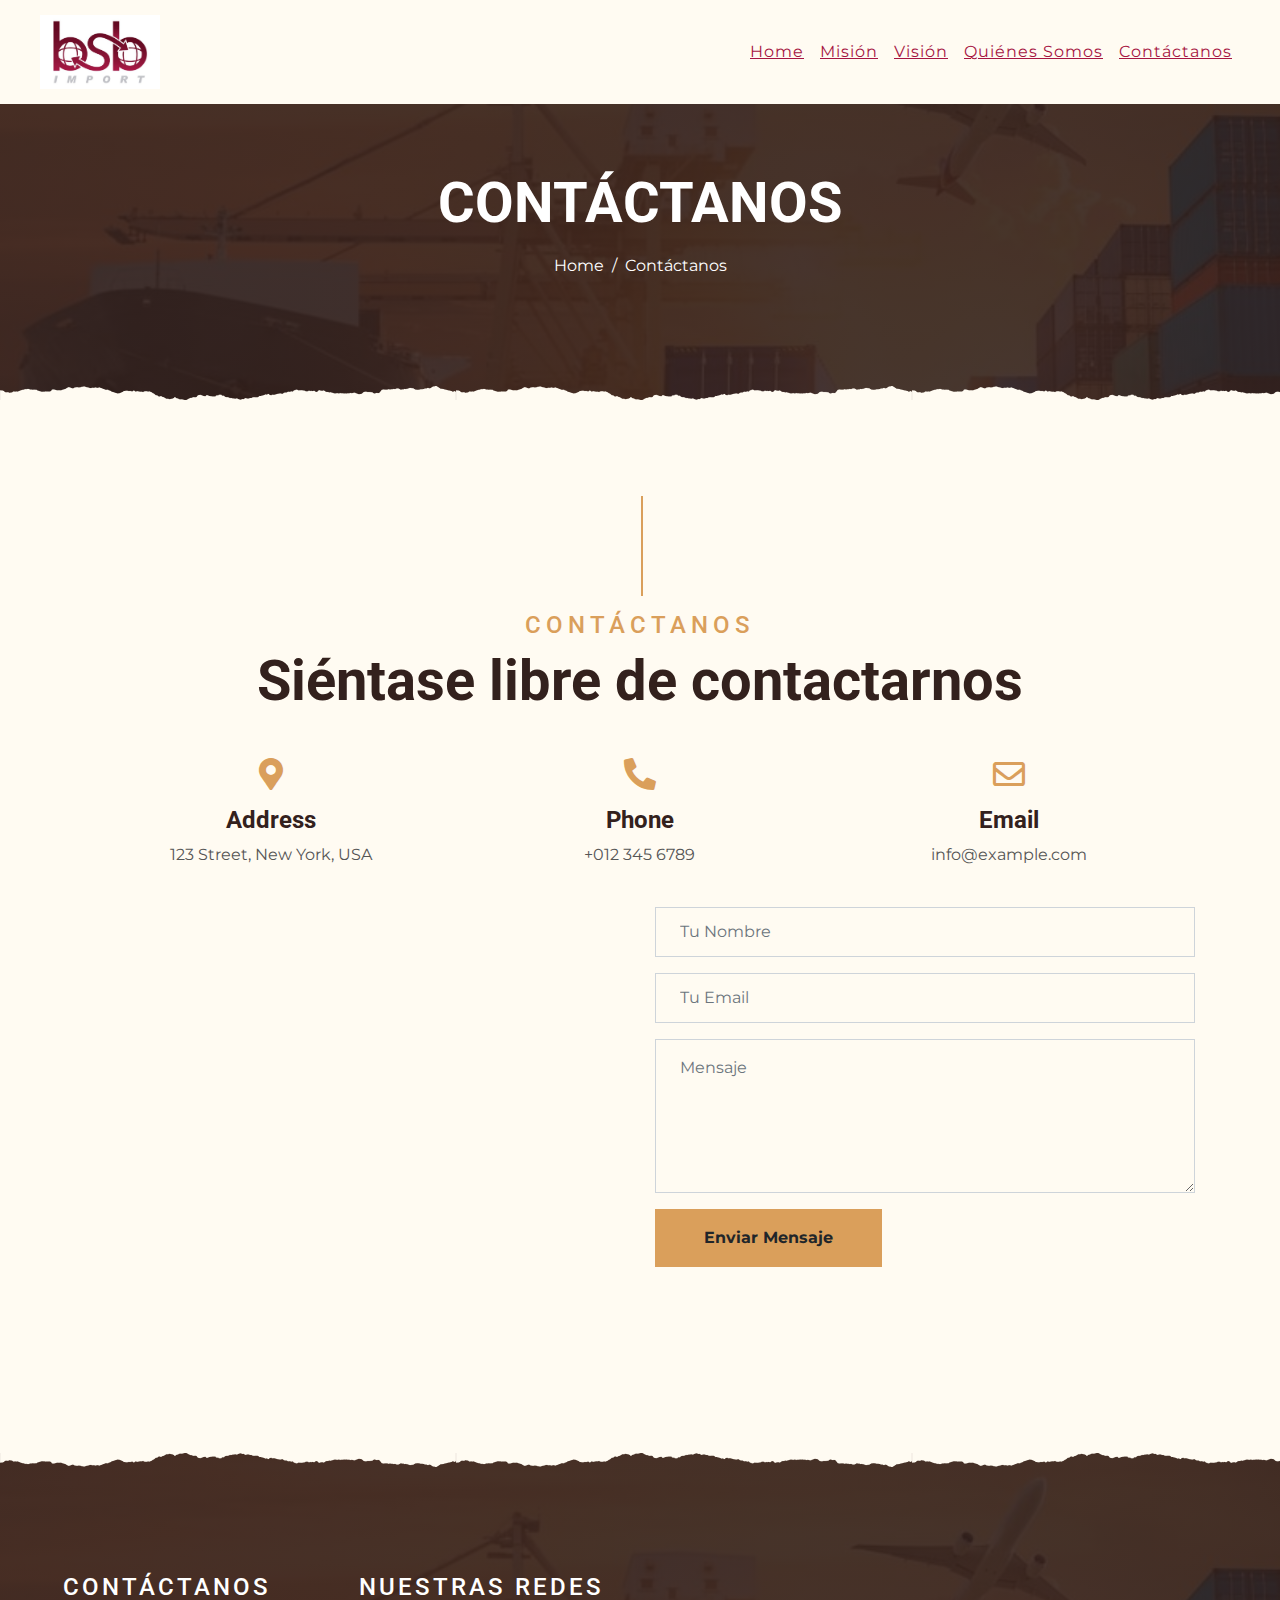
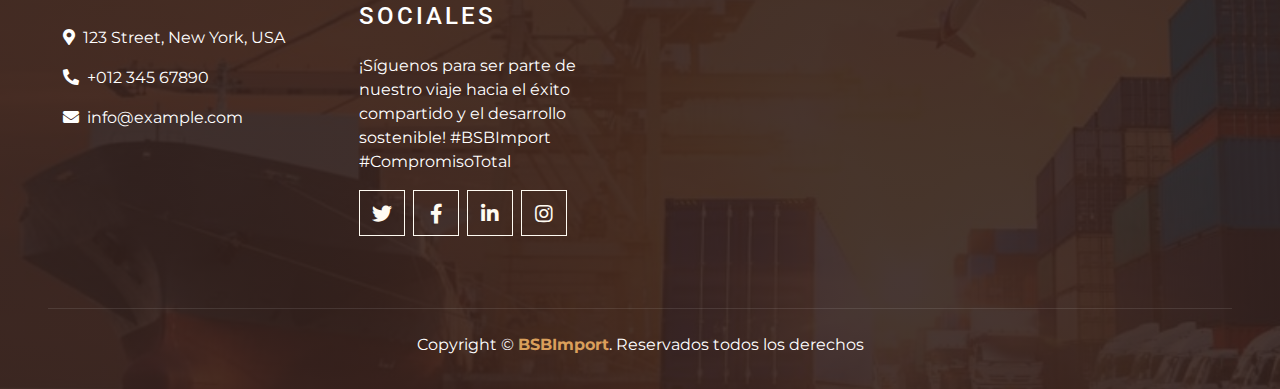
==== bsb/Contáctanos.html @ 0c36934b "Descripción de los cambios realizados" ====
<!DOCTYPE html>
<html lang="en">

<head>
    <meta charset="utf-8">
    <title>bsb import</title>
    <meta content="width=device-width, initial-scale=1.0" name="viewport">
    <meta content="Free Website Template" name="keywords">
    <meta content="Free Website Template" name="description">

    <!-- Favicon -->
    <link href="img/logo.jpg" rel="icon">

    <!-- Google Font -->
    <link rel="preconnect" href="https://fonts.gstatic.com">
    <link href="https://fonts.googleapis.com/css2?family=Montserrat:wght@200;400&family=Roboto:wght@400;500;700&display=swap" rel="stylesheet"> 

    <!-- Font Awesome -->
    <link href="https://cdnjs.cloudflare.com/ajax/libs/font-awesome/5.10.0/css/all.min.css" rel="stylesheet">

    <!-- Libraries Stylesheet -->
    <link href="lib/owlcarousel/assets/owl.carousel.min.css" rel="stylesheet">
    <link href="lib/tempusdominus/css/tempusdominus-bootstrap-4.min.css" rel="stylesheet" />
    <link rel="stylesheet" href="css/style.css">

    <!-- Customized Bootstrap Stylesheet -->
    <link href="css/style.min.css" rel="stylesheet">
</head>

<body>
    <!-- Navbar Start -->
    <div class="container-fluid p-0 nav-bar">
        <nav class="navbar navbar-expand-lg navbar-light" style="background-color: #FFFBF2;">
            <a href="index.html" class="navbar-brand px-lg-4 m-0" style="color: #a61542; letter-spacing: 1px;">
                <img src="img/logo.jpg" alt="KOPPEE Logo" class="img-fluid" style="max-width: 120px; height: auto;">
            </a>
            <button type="button" class="navbar-toggler" data-toggle="collapse" data-target="#navbarCollapse">
                <span class="navbar-toggler-icon"></span>
            </button>
            <div class="collapse navbar-collapse justify-content-between" id="navbarCollapse">
                <div class="navbar-nav ml-auto p-4">
                    <a href="index.html" class="nav-item nav-link active" style="color: #a61542; letter-spacing: 1px; text-decoration: underline;">Home</a>
                    <a href="Misión.html" class="nav-item nav-link" style="color: #a61542; letter-spacing: 1px; text-decoration: underline;">Misión</a>
                    <a href="Visión.html" class="nav-item nav-link" style="color: #a61542; letter-spacing: 1px; text-decoration: underline;">Visión</a>
                    <a href="somos.html" class="nav-item nav-link" style="color: #a61542; letter-spacing: 1px; text-decoration: underline;">Quiénes Somos</a>
                    <a href="Contáctanos.html" class="nav-item nav-link" style="color: #a61542; letter-spacing: 1px; text-decoration: underline;">Contáctanos</a>
                </div>
            </div>
        </nav>
    </div>
    
    
    <!-- Navbar End -->


    <!-- Page Header Start -->
    <div class="container-fluid page-header mb-5 position-relative overlay-bottom">
        <div class="d-flex flex-column align-items-center justify-content-center pt-0 pt-lg-5" style="min-height: 400px">
            <h1 class="display-4 mb-3 mt-0 mt-lg-5 text-white text-uppercase">Contáctanos</h1>
            <div class="d-inline-flex mb-lg-5">
                <p class="m-0 text-white"><a class="text-white" href="index.html">Home</a></p>
                <p class="m-0 text-white px-2">/</p>
                <p class="m-0 text-white">Contáctanos</p>
            </div>
        </div>
    </div>
    <!-- Page Header End -->


    <!-- Contact Start -->
    <div class="container-fluid pt-5">
        <div class="container">
            <div class="section-title">
                <h4 class="text-primary text-uppercase" style="letter-spacing: 5px;">Contáctanos</h4>
                <h1 class="display-4">Siéntase libre de contactarnos</h1>
            </div>
            <div class="row px-3 pb-2">
                <div class="col-sm-4 text-center mb-3">
                    <i class="fa fa-2x fa-map-marker-alt mb-3 text-primary"></i>
                    <h4 class="font-weight-bold">Address</h4>
                    <p>123 Street, New York, USA</p>
                </div>
                <div class="col-sm-4 text-center mb-3">
                    <i class="fa fa-2x fa-phone-alt mb-3 text-primary"></i>
                    <h4 class="font-weight-bold">Phone</h4>
                    <p>+012 345 6789</p>
                </div>
                <div class="col-sm-4 text-center mb-3">
                    <i class="far fa-2x fa-envelope mb-3 text-primary"></i>
                    <h4 class="font-weight-bold">Email</h4>
                    <p>info@example.com</p>
                </div>
            </div>
            <div class="row">
                <div class="col-md-6 pb-5">
                    <iframe style="width: 100%; height: 443px;"
                        src="https://www.google.com/maps/embed?pb=!1m18!1m12!1m3!1d2466341.232487038!2d-74.76609871294468!3d-9.190000000000012!2m3!1f0!2f0!3f0!3m2!1i1024!2i768!4f13.1!3m3!1m2!1s0x9105cf3b7842a0c1%3A0xbec3c71d9154f874!2sPeru!5e0!3m2!1sen!2sus!4v1603794290143!5m2!1sen!2sus"
                        frameborder="0" style="border:0;" allowfullscreen="" aria-hidden="false" tabindex="0"></iframe>
                </div>
                <div class="col-md-6 pb-5">
                    <div class="contact-form">
                        <div id="success"></div>
                        <form name="sentMessage" id="contactForm" novalidate="novalidate">
                            <div class="control-group">
                                <input type="text" class="form-control bg-transparent p-4" id="name" placeholder="Tu Nombre"
                                    required="required" data-validation-required-message="Please enter your name" />
                                <p class="help-block text-danger"></p>
                            </div>
                            <div class="control-group">
                                <input type="email" class="form-control bg-transparent p-4" id="email" placeholder="Tu Email"
                                    required="required" data-validation-required-message="Please enter your email" />
                                <p class="help-block text-danger"></p>
                            </div>
                            <div class="control-group">
                                <textarea class="form-control bg-transparent py-3 px-4" rows="5" id="message" placeholder="Mensaje"
                                    required="required"
                                    data-validation-required-message="Please enter your message"></textarea>
                                <p class="help-block text-danger"></p>
                            </div>
                            <div>
                                <button class="btn btn-primary font-weight-bold py-3 px-5" type="submit" id="sendMessageButton">Enviar Mensaje</button>
                            </div>
                        </form>
                    </div>
                </div>
            </div>
        </div>
    </div>
    <!-- Contact End -->


    <!-- Footer Start -->
    <div class="container-fluid footer text-white mt-5 pt-5 px-0 position-relative overlay-top">
        <div class="row mx-0 pt-5 px-sm-3 px-lg-5 mt-4">
            <div class="col-lg-3 col-md-6 mb-5">
                <h4 class="text-white text-uppercase mb-4" style="letter-spacing: 3px;">Contáctanos</h4>
                <p><i class="fa fa-map-marker-alt mr-2"></i>123 Street, New York, USA</p>
                <p><i class="fa fa-phone-alt mr-2"></i>+012 345 67890</p>
                <p class="m-0"><i class="fa fa-envelope mr-2"></i>info@example.com</p>
            </div>
            <div class="col-lg-3 col-md-6 mb-5">
                <h4 class="text-white text-uppercase mb-4" style="letter-spacing: 3px;">Nuestras Redes Sociales</h4>
                <p>¡Síguenos para ser parte de nuestro viaje hacia el éxito compartido y el desarrollo sostenible! #BSBImport #CompromisoTotal</p>
                <div class="d-flex justify-content-start">
                    <a class="btn btn-lg btn-outline-light btn-lg-square mr-2" href="#"><i class="fab fa-twitter"></i></a>
                    <a class="btn btn-lg btn-outline-light btn-lg-square mr-2" href="#"><i class="fab fa-facebook-f"></i></a>
                    <a class="btn btn-lg btn-outline-light btn-lg-square mr-2" href="#"><i class="fab fa-linkedin-in"></i></a>
                    <a class="btn btn-lg btn-outline-light btn-lg-square" href="#"><i class="fab fa-instagram"></i></a>
                </div>
            </div>
        <div class="container-fluid text-center text-white border-top mt-4 py-4 px-sm-3 px-md-5" style="border-color: rgba(256, 256, 256, .1) !important;">
            <p class="mb-2 text-white">Copyright &copy; <a class="font-weight-bold" href="#">BSBImport</a>. Reservados todos los derechos</a></p>
        </div>
    </div>
    <!-- Footer End -->


    <!-- Back to Top -->
    <a href="#" class="btn btn-lg btn-primary btn-lg-square back-to-top"><i class="fa fa-angle-double-up"></i></a>


    <!-- JavaScript Libraries -->
    <script src="https://code.jquery.com/jquery-3.4.1.min.js"></script>
    <script src="https://stackpath.bootstrapcdn.com/bootstrap/4.4.1/js/bootstrap.bundle.min.js"></script>
    <script src="lib/easing/easing.min.js"></script>
    <script src="lib/waypoints/waypoints.min.js"></script>
    <script src="lib/owlcarousel/owl.carousel.min.js"></script>
    <script src="lib/tempusdominus/js/moment.min.js"></script>
    <script src="lib/tempusdominus/js/moment-timezone.min.js"></script>
    <script src="lib/tempusdominus/js/tempusdominus-bootstrap-4.min.js"></script>

    <!-- Contact Javascript File -->
    <script src="mail/jqBootstrapValidation.min.js"></script>
    <script src="mail/contact.js"></script>

    <!-- Template Javascript -->
    <script src="js/main.js"></script>
</body>

</html>
---- bsb/css/style.css ----
/******* Bootstrap Theming ********/
/*!
 * Bootstrap v4.5.3 (https://getbootstrap.com/)
 * Copyright 2011-2020 The Bootstrap Authors
 * Copyright 2011-2020 Twitter, Inc.
 * Licensed under MIT (https://github.com/twbs/bootstrap/blob/main/LICENSE)
 */
:root {
  --blue: #007bff;
  --indigo: #6610f2;
  --purple: #6f42c1;
  --pink: #e83e8c;
  --red: #dc3545;
  --orange: #fd7e14;
  --yellow: #ffc107;
  --green: #28a745;
  --teal: #20c997;
  --cyan: #17a2b8;
  --white: #fff;
  --gray: #6c757d;
  --gray-dark: #343a40;
  --primary: #DA9F5B;
  --secondary: #33211D;
  --success: #28a745;
  --info: #17a2b8;
  --warning: #ffc107;
  --danger: #dc3545;
  --light: #FFFBF2;
  --dark: #111111;
  --breakpoint-xs: 0;
  --breakpoint-sm: 576px;
  --breakpoint-md: 768px;
  --breakpoint-lg: 992px;
  --breakpoint-xl: 1200px;
  --font-family-sans-serif: "Montserrat", sans-serif;
  --font-family-monospace: SFMono-Regular, Menlo, Monaco, Consolas, "Liberation Mono", "Courier New", monospace;
}

*,
*::before,
*::after {
  box-sizing: border-box;
}

html {
  font-family: sans-serif;
  line-height: 1.15;
  -webkit-text-size-adjust: 100%;
  -webkit-tap-highlight-color: rgba(0, 0, 0, 0);
}

article, aside, figcaption, figure, footer, header, hgroup, main, nav, section {
  display: block;
}

body {
  margin: 0;
  font-family: "Montserrat", sans-serif;
  font-size: 1rem;
  font-weight: 400;
  line-height: 1.5;
  color: #555555;
  text-align: left;
  background-color: #FFFBF2;
}

[tabindex="-1"]:focus:not(:focus-visible) {
  outline: 0 !important;
}

hr {
  box-sizing: content-box;
  height: 0;
  overflow: visible;
}

h1, h2, h3, h4, h5, h6 {
  margin-top: 0;
  margin-bottom: 0.5rem;
}

p {
  margin-top: 0;
  margin-bottom: 1rem;
}

abbr[title],
abbr[data-original-title] {
  text-decoration: underline;
  text-decoration: underline dotted;
  cursor: help;
  border-bottom: 0;
  text-decoration-skip-ink: none;
}

address {
  margin-bottom: 1rem;
  font-style: normal;
  line-height: inherit;
}

ol,
ul,
dl {
  margin-top: 0;
  margin-bottom: 1rem;
}

ol ol,
ul ul,
ol ul,
ul ol {
  margin-bottom: 0;
}

dt {
  font-weight: 700;
}

dd {
  margin-bottom: .5rem;
  margin-left: 0;
}

blockquote {
  margin: 0 0 1rem;
}

b,
strong {
  font-weight: bolder;
}

small {
  font-size: 80%;
}

sub,
sup {
  position: relative;
  font-size: 75%;
  line-height: 0;
  vertical-align: baseline;
}

sub {
  bottom: -.25em;
}

sup {
  top: -.5em;
}

a {
  color: #DA9F5B;
  text-decoration: none;
  background-color: transparent;
}

a:hover {
  color: #be792b;
  text-decoration: underline;
}

a:not([href]):not([class]) {
  color: inherit;
  text-decoration: none;
}

a:not([href]):not([class]):hover {
  color: inherit;
  text-decoration: none;
}

pre,
code,
kbd,
samp {
  font-family: SFMono-Regular, Menlo, Monaco, Consolas, "Liberation Mono", "Courier New", monospace;
  font-size: 1em;
}

pre {
  margin-top: 0;
  margin-bottom: 1rem;
  overflow: auto;
  -ms-overflow-style: scrollbar;
}

figure {
  margin: 0 0 1rem;
}

img {
  vertical-align: middle;
  border-style: none;
}

svg {
  overflow: hidden;
  vertical-align: middle;
}

table {
  border-collapse: collapse;
}

caption {
  padding-top: 0.75rem;
  padding-bottom: 0.75rem;
  color: #6c757d;
  text-align: left;
  caption-side: bottom;
}

th {
  text-align: inherit;
  text-align: -webkit-match-parent;
}

label {
  display: inline-block;
  margin-bottom: 0.5rem;
}

button {
  border-radius: 0;
}

button:focus {
  outline: 1px dotted;
  outline: 5px auto -webkit-focus-ring-color;
}

input,
button,
select,
optgroup,
textarea {
  margin: 0;
  font-family: inherit;
  font-size: inherit;
  line-height: inherit;
}

button,
input {
  overflow: visible;
}

button,
select {
  text-transform: none;
}

[role="button"] {
  cursor: pointer;
}

select {
  word-wrap: normal;
}

button,
[type="button"],
[type="reset"],
[type="submit"] {
  -webkit-appearance: button;
}

button:not(:disabled),
[type="button"]:not(:disabled),
[type="reset"]:not(:disabled),
[type="submit"]:not(:disabled) {
  cursor: pointer;
}

button::-moz-focus-inner,
[type="button"]::-moz-focus-inner,
[type="reset"]::-moz-focus-inner,
[type="submit"]::-moz-focus-inner {
  padding: 0;
  border-style: none;
}

input[type="radio"],
input[type="checkbox"] {
  box-sizing: border-box;
  padding: 0;
}

textarea {
  overflow: auto;
  resize: vertical;
}

fieldset {
  min-width: 0;
  padding: 0;
  margin: 0;
  border: 0;
}

legend {
  display: block;
  width: 100%;
  max-width: 100%;
  padding: 0;
  margin-bottom: .5rem;
  font-size: 1.5rem;
  line-height: inherit;
  color: inherit;
  white-space: normal;
}

@media (max-width: 1200px) {
  legend {
    font-size: calc(1.275rem + 0.3vw) ;
  }
}

progress {
  vertical-align: baseline;
}

[type="number"]::-webkit-inner-spin-button,
[type="number"]::-webkit-outer-spin-button {
  height: auto;
}

[type="search"] {
  outline-offset: -2px;
  -webkit-appearance: none;
}

[type="search"]::-webkit-search-decoration {
  -webkit-appearance: none;
}

::-webkit-file-upload-button {
  font: inherit;
  -webkit-appearance: button;
}

output {
  display: inline-block;
}

summary {
  display: list-item;
  cursor: pointer;
}

template {
  display: none;
}

[hidden] {
  display: none !important;
}

h1, h2, h3, h4, h5, h6,
.h1, .h2, .h3, .h4, .h5, .h6 {
  margin-bottom: 0.5rem;
  font-family: "Roboto", sans-serif;
  font-weight: 500;
  line-height: 1.2;
  color: #33211D;
}

h1, .h1 {
  font-size: 2.5rem;
}

@media (max-width: 1200px) {
  h1, .h1 {
    font-size: calc(1.375rem + 1.5vw) ;
  }
}

h2, .h2 {
  font-size: 2rem;
}

@media (max-width: 1200px) {
  h2, .h2 {
    font-size: calc(1.325rem + 0.9vw) ;
  }
}

h3, .h3 {
  font-size: 1.75rem;
}

@media (max-width: 1200px) {
  h3, .h3 {
    font-size: calc(1.3rem + 0.6vw) ;
  }
}

h4, .h4 {
  font-size: 1.5rem;
}

@media (max-width: 1200px) {
  h4, .h4 {
    font-size: calc(1.275rem + 0.3vw) ;
  }
}

h5, .h5 {
  font-size: 1.25rem;
}

h6, .h6 {
  font-size: 1rem;
}

.lead {
  font-size: 1.25rem;
  font-weight: 300;
}

.display-1 {
  font-size: 8rem;
  font-weight: 300;
  line-height: 1.2;
}

@media (max-width: 1200px) {
  .display-1 {
    font-size: calc(1.925rem + 8.1vw) ;
  }
}

.display-2 {
  font-size: 5.5rem;
  font-weight: 300;
  line-height: 1.2;
}

@media (max-width: 1200px) {
  .display-2 {
    font-size: calc(1.675rem + 5.1vw) ;
  }
}

.display-3 {
  font-size: 4.5rem;
  font-weight: 300;
  line-height: 1.2;
}

@media (max-width: 1200px) {
  .display-3 {
    font-size: calc(1.575rem + 3.9vw) ;
  }
}

.display-4 {
  font-size: 3.5rem;
  font-weight: 300;
  line-height: 1.2;
}

@media (max-width: 1200px) {
  .display-4 {
    font-size: calc(1.475rem + 2.7vw) ;
  }
}

hr {
  margin-top: 1rem;
  margin-bottom: 1rem;
  border: 0;
  border-top: 1px solid rgba(0, 0, 0, 0.1);
}

small,
.small {
  font-size: 80%;
  font-weight: 400;
}

mark,
.mark {
  padding: 0.2em;
  background-color: #fcf8e3;
}

.list-unstyled {
  padding-left: 0;
  list-style: none;
}

.list-inline {
  padding-left: 0;
  list-style: none;
}

.list-inline-item {
  display: inline-block;
}

.list-inline-item:not(:last-child) {
  margin-right: 0.5rem;
}

.initialism {
  font-size: 90%;
  text-transform: uppercase;
}

.blockquote {
  margin-bottom: 1rem;
  font-size: 1.25rem;
}

.blockquote-footer {
  display: block;
  font-size: 80%;
  color: #6c757d;
}

.blockquote-footer::before {
  content: "\2014\00A0";
}

.img-fluid {
  max-width: 100%;
  height: auto;
}

.img-thumbnail {
  padding: 0.25rem;
  background-color: #FFFBF2;
  border: 1px solid #dee2e6;
  max-width: 100%;
  height: auto;
}

.figure {
  display: inline-block;
}

.figure-img {
  margin-bottom: 0.5rem;
  line-height: 1;
}

.figure-caption {
  font-size: 90%;
  color: #6c757d;
}

code {
  font-size: 87.5%;
  color: #e83e8c;
  word-wrap: break-word;
}

a > code {
  color: inherit;
}

kbd {
  padding: 0.2rem 0.4rem;
  font-size: 87.5%;
  color: #fff;
  background-color: #212529;
}

kbd kbd {
  padding: 0;
  font-size: 100%;
  font-weight: 700;
}

pre {
  display: block;
  font-size: 87.5%;
  color: #212529;
}

pre code {
  font-size: inherit;
  color: inherit;
  word-break: normal;
}

.pre-scrollable {
  max-height: 340px;
  overflow-y: scroll;
}

.container,
.container-fluid,
.container-sm,
.container-md,
.container-lg,
.container-xl {
  width: 100%;
  padding-right: 15px;
  padding-left: 15px;
  margin-right: auto;
  margin-left: auto;
}

@media (min-width: 576px) {
  .container, .container-sm {
    max-width: 540px;
  }
}

@media (min-width: 768px) {
  .container, .container-sm, .container-md {
    max-width: 720px;
  }
}

@media (min-width: 992px) {
  .container, .container-sm, .container-md, .container-lg {
    max-width: 960px;
  }
}

@media (min-width: 1200px) {
  .container, .container-sm, .container-md, .container-lg, .container-xl {
    max-width: 1140px;
  }
}

.row {
  display: flex;
  flex-wrap: wrap;
  margin-right: -15px;
  margin-left: -15px;
}

.no-gutters {
  margin-right: 0;
  margin-left: 0;
}

.no-gutters > .col,
.no-gutters > [class*="col-"] {
  padding-right: 0;
  padding-left: 0;
}

.col-1, .col-2, .col-3, .col-4, .col-5, .col-6, .col-7, .col-8, .col-9, .col-10, .col-11, .col-12, .col,
.col-auto, .col-sm-1, .col-sm-2, .col-sm-3, .col-sm-4, .col-sm-5, .col-sm-6, .col-sm-7, .col-sm-8, .col-sm-9, .col-sm-10, .col-sm-11, .col-sm-12, .col-sm,
.col-sm-auto, .col-md-1, .col-md-2, .col-md-3, .col-md-4, .col-md-5, .col-md-6, .col-md-7, .col-md-8, .col-md-9, .col-md-10, .col-md-11, .col-md-12, .col-md,
.col-md-auto, .col-lg-1, .col-lg-2, .col-lg-3, .col-lg-4, .col-lg-5, .col-lg-6, .col-lg-7, .col-lg-8, .col-lg-9, .col-lg-10, .col-lg-11, .col-lg-12, .col-lg,
.col-lg-auto, .col-xl-1, .col-xl-2, .col-xl-3, .col-xl-4, .col-xl-5, .col-xl-6, .col-xl-7, .col-xl-8, .col-xl-9, .col-xl-10, .col-xl-11, .col-xl-12, .col-xl,
.col-xl-auto {
  position: relative;
  width: 100%;
  padding-right: 15px;
  padding-left: 15px;
}

.col {
  flex-basis: 0;
  flex-grow: 1;
  max-width: 100%;
}

.row-cols-1 > * {
  flex: 0 0 100%;
  max-width: 100%;
}

.row-cols-2 > * {
  flex: 0 0 50%;
  max-width: 50%;
}

.row-cols-3 > * {
  flex: 0 0 33.33333%;
  max-width: 33.33333%;
}

.row-cols-4 > * {
  flex: 0 0 25%;
  max-width: 25%;
}

.row-cols-5 > * {
  flex: 0 0 20%;
  max-width: 20%;
}

.row-cols-6 > * {
  flex: 0 0 16.66667%;
  max-width: 16.66667%;
}

.col-auto {
  flex: 0 0 auto;
  width: auto;
  max-width: 100%;
}

.col-1 {
  flex: 0 0 8.33333%;
  max-width: 8.33333%;
}

.col-2 {
  flex: 0 0 16.66667%;
  max-width: 16.66667%;
}

.col-3 {
  flex: 0 0 25%;
  max-width: 25%;
}

.col-4 {
  flex: 0 0 33.33333%;
  max-width: 33.33333%;
}

.col-5 {
  flex: 0 0 41.66667%;
  max-width: 41.66667%;
}

.col-6 {
  flex: 0 0 50%;
  max-width: 50%;
}

.col-7 {
  flex: 0 0 58.33333%;
  max-width: 58.33333%;
}

.col-8 {
  flex: 0 0 66.66667%;
  max-width: 66.66667%;
}

.col-9 {
  flex: 0 0 75%;
  max-width: 75%;
}

.col-10 {
  flex: 0 0 83.33333%;
  max-width: 83.33333%;
}

.col-11 {
  flex: 0 0 91.66667%;
  max-width: 91.66667%;
}

.col-12 {
  flex: 0 0 100%;
  max-width: 100%;
}

.order-first {
  order: -1;
}

.order-last {
  order: 13;
}

.order-0 {
  order: 0;
}

.order-1 {
  order: 1;
}

.order-2 {
  order: 2;
}

.order-3 {
  order: 3;
}

.order-4 {
  order: 4;
}

.order-5 {
  order: 5;
}

.order-6 {
  order: 6;
}

.order-7 {
  order: 7;
}

.order-8 {
  order: 8;
}

.order-9 {
  order: 9;
}

.order-10 {
  order: 10;
}

.order-11 {
  order: 11;
}

.order-12 {
  order: 12;
}

.offset-1 {
  margin-left: 8.33333%;
}

.offset-2 {
  margin-left: 16.66667%;
}

.offset-3 {
  margin-left: 25%;
}

.offset-4 {
  margin-left: 33.33333%;
}

.offset-5 {
  margin-left: 41.66667%;
}

.offset-6 {
  margin-left: 50%;
}

.offset-7 {
  margin-left: 58.33333%;
}

.offset-8 {
  margin-left: 66.66667%;
}

.offset-9 {
  margin-left: 75%;
}

.offset-10 {
  margin-left: 83.33333%;
}

.offset-11 {
  margin-left: 91.66667%;
}

@media (min-width: 576px) {
  .col-sm {
    flex-basis: 0;
    flex-grow: 1;
    max-width: 100%;
  }
  .row-cols-sm-1 > * {
    flex: 0 0 100%;
    max-width: 100%;
  }
  .row-cols-sm-2 > * {
    flex: 0 0 50%;
    max-width: 50%;
  }
  .row-cols-sm-3 > * {
    flex: 0 0 33.33333%;
    max-width: 33.33333%;
  }
  .row-cols-sm-4 > * {
    flex: 0 0 25%;
    max-width: 25%;
  }
  .row-cols-sm-5 > * {
    flex: 0 0 20%;
    max-width: 20%;
  }
  .row-cols-sm-6 > * {
    flex: 0 0 16.66667%;
    max-width: 16.66667%;
  }
  .col-sm-auto {
    flex: 0 0 auto;
    width: auto;
    max-width: 100%;
  }
  .col-sm-1 {
    flex: 0 0 8.33333%;
    max-width: 8.33333%;
  }
  .col-sm-2 {
    flex: 0 0 16.66667%;
    max-width: 16.66667%;
  }
  .col-sm-3 {
    flex: 0 0 25%;
    max-width: 25%;
  }
  .col-sm-4 {
    flex: 0 0 33.33333%;
    max-width: 33.33333%;
  }
  .col-sm-5 {
    flex: 0 0 41.66667%;
    max-width: 41.66667%;
  }
  .col-sm-6 {
    flex: 0 0 50%;
    max-width: 50%;
  }
  .col-sm-7 {
    flex: 0 0 58.33333%;
    max-width: 58.33333%;
  }
  .col-sm-8 {
    flex: 0 0 66.66667%;
    max-width: 66.66667%;
  }
  .col-sm-9 {
    flex: 0 0 75%;
    max-width: 75%;
  }
  .col-sm-10 {
    flex: 0 0 83.33333%;
    max-width: 83.33333%;
  }
  .col-sm-11 {
    flex: 0 0 91.66667%;
    max-width: 91.66667%;
  }
  .col-sm-12 {
    flex: 0 0 100%;
    max-width: 100%;
  }
  .order-sm-first {
    order: -1;
  }
  .order-sm-last {
    order: 13;
  }
  .order-sm-0 {
    order: 0;
  }
  .order-sm-1 {
    order: 1;
  }
  .order-sm-2 {
    order: 2;
  }
  .order-sm-3 {
    order: 3;
  }
  .order-sm-4 {
    order: 4;
  }
  .order-sm-5 {
    order: 5;
  }
  .order-sm-6 {
    order: 6;
  }
  .order-sm-7 {
    order: 7;
  }
  .order-sm-8 {
    order: 8;
  }
  .order-sm-9 {
    order: 9;
  }
  .order-sm-10 {
    order: 10;
  }
  .order-sm-11 {
    order: 11;
  }
  .order-sm-12 {
    order: 12;
  }
  .offset-sm-0 {
    margin-left: 0;
  }
  .offset-sm-1 {
    margin-left: 8.33333%;
  }
  .offset-sm-2 {
    margin-left: 16.66667%;
  }
  .offset-sm-3 {
    margin-left: 25%;
  }
  .offset-sm-4 {
    margin-left: 33.33333%;
  }
  .offset-sm-5 {
    margin-left: 41.66667%;
  }
  .offset-sm-6 {
    margin-left: 50%;
  }
  .offset-sm-7 {
    margin-left: 58.33333%;
  }
  .offset-sm-8 {
    margin-left: 66.66667%;
  }
  .offset-sm-9 {
    margin-left: 75%;
  }
  .offset-sm-10 {
    margin-left: 83.33333%;
  }
  .offset-sm-11 {
    margin-left: 91.66667%;
  }
}

@media (min-width: 768px) {
  .col-md {
    flex-basis: 0;
    flex-grow: 1;
    max-width: 100%;
  }
  .row-cols-md-1 > * {
    flex: 0 0 100%;
    max-width: 100%;
  }
  .row-cols-md-2 > * {
    flex: 0 0 50%;
    max-width: 50%;
  }
  .row-cols-md-3 > * {
    flex: 0 0 33.33333%;
    max-width: 33.33333%;
  }
  .row-cols-md-4 > * {
    flex: 0 0 25%;
    max-width: 25%;
  }
  .row-cols-md-5 > * {
    flex: 0 0 20%;
    max-width: 20%;
  }
  .row-cols-md-6 > * {
    flex: 0 0 16.66667%;
    max-width: 16.66667%;
  }
  .col-md-auto {
    flex: 0 0 auto;
    width: auto;
    max-width: 100%;
  }
  .col-md-1 {
    flex: 0 0 8.33333%;
    max-width: 8.33333%;
  }
  .col-md-2 {
    flex: 0 0 16.66667%;
    max-width: 16.66667%;
  }
  .col-md-3 {
    flex: 0 0 25%;
    max-width: 25%;
  }
  .col-md-4 {
    flex: 0 0 33.33333%;
    max-width: 33.33333%;
  }
  .col-md-5 {
    flex: 0 0 41.66667%;
    max-width: 41.66667%;
  }
  .col-md-6 {
    flex: 0 0 50%;
    max-width: 50%;
  }
  .col-md-7 {
    flex: 0 0 58.33333%;
    max-width: 58.33333%;
  }
  .col-md-8 {
    flex: 0 0 66.66667%;
    max-width: 66.66667%;
  }
  .col-md-9 {
    flex: 0 0 75%;
    max-width: 75%;
  }
  .col-md-10 {
    flex: 0 0 83.33333%;
    max-width: 83.33333%;
  }
  .col-md-11 {
    flex: 0 0 91.66667%;
    max-width: 91.66667%;
  }
  .col-md-12 {
    flex: 0 0 100%;
    max-width: 100%;
  }
  .order-md-first {
    order: -1;
  }
  .order-md-last {
    order: 13;
  }
  .order-md-0 {
    order: 0;
  }
  .order-md-1 {
    order: 1;
  }
  .order-md-2 {
    order: 2;
  }
  .order-md-3 {
    order: 3;
  }
  .order-md-4 {
    order: 4;
  }
  .order-md-5 {
    order: 5;
  }
  .order-md-6 {
    order: 6;
  }
  .order-md-7 {
    order: 7;
  }
  .order-md-8 {
    order: 8;
  }
  .order-md-9 {
    order: 9;
  }
  .order-md-10 {
    order: 10;
  }
  .order-md-11 {
    order: 11;
  }
  .order-md-12 {
    order: 12;
  }
  .offset-md-0 {
    margin-left: 0;
  }
  .offset-md-1 {
    margin-left: 8.33333%;
  }
  .offset-md-2 {
    margin-left: 16.66667%;
  }
  .offset-md-3 {
    margin-left: 25%;
  }
  .offset-md-4 {
    margin-left: 33.33333%;
  }
  .offset-md-5 {
    margin-left: 41.66667%;
  }
  .offset-md-6 {
    margin-left: 50%;
  }
  .offset-md-7 {
    margin-left: 58.33333%;
  }
  .offset-md-8 {
    margin-left: 66.66667%;
  }
  .offset-md-9 {
    margin-left: 75%;
  }
  .offset-md-10 {
    margin-left: 83.33333%;
  }
  .offset-md-11 {
    margin-left: 91.66667%;
  }
}

@media (min-width: 992px) {
  .col-lg {
    flex-basis: 0;
    flex-grow: 1;
    max-width: 100%;
  }
  .row-cols-lg-1 > * {
    flex: 0 0 100%;
    max-width: 100%;
  }
  .row-cols-lg-2 > * {
    flex: 0 0 50%;
    max-width: 50%;
  }
  .row-cols-lg-3 > * {
    flex: 0 0 33.33333%;
    max-width: 33.33333%;
  }
  .row-cols-lg-4 > * {
    flex: 0 0 25%;
    max-width: 25%;
  }
  .row-cols-lg-5 > * {
    flex: 0 0 20%;
    max-width: 20%;
  }
  .row-cols-lg-6 > * {
    flex: 0 0 16.66667%;
    max-width: 16.66667%;
  }
  .col-lg-auto {
    flex: 0 0 auto;
    width: auto;
    max-width: 100%;
  }
  .col-lg-1 {
    flex: 0 0 8.33333%;
    max-width: 8.33333%;
  }
  .col-lg-2 {
    flex: 0 0 16.66667%;
    max-width: 16.66667%;
  }
  .col-lg-3 {
    flex: 0 0 25%;
    max-width: 25%;
  }
  .col-lg-4 {
    flex: 0 0 33.33333%;
    max-width: 33.33333%;
  }
  .col-lg-5 {
    flex: 0 0 41.66667%;
    max-width: 41.66667%;
  }
  .col-lg-6 {
    flex: 0 0 50%;
    max-width: 50%;
  }
  .col-lg-7 {
    flex: 0 0 58.33333%;
    max-width: 58.33333%;
  }
  .col-lg-8 {
    flex: 0 0 66.66667%;
    max-width: 66.66667%;
  }
  .col-lg-9 {
    flex: 0 0 75%;
    max-width: 75%;
  }
  .col-lg-10 {
    flex: 0 0 83.33333%;
    max-width: 83.33333%;
  }
  .col-lg-11 {
    flex: 0 0 91.66667%;
    max-width: 91.66667%;
  }
  .col-lg-12 {
    flex: 0 0 100%;
    max-width: 100%;
  }
  .order-lg-first {
    order: -1;
  }
  .order-lg-last {
    order: 13;
  }
  .order-lg-0 {
    order: 0;
  }
  .order-lg-1 {
    order: 1;
  }
  .order-lg-2 {
    order: 2;
  }
  .order-lg-3 {
    order: 3;
  }
  .order-lg-4 {
    order: 4;
  }
  .order-lg-5 {
    order: 5;
  }
  .order-lg-6 {
    order: 6;
  }
  .order-lg-7 {
    order: 7;
  }
  .order-lg-8 {
    order: 8;
  }
  .order-lg-9 {
    order: 9;
  }
  .order-lg-10 {
    order: 10;
  }
  .order-lg-11 {
    order: 11;
  }
  .order-lg-12 {
    order: 12;
  }
  .offset-lg-0 {
    margin-left: 0;
  }
  .offset-lg-1 {
    margin-left: 8.33333%;
  }
  .offset-lg-2 {
    margin-left: 16.66667%;
  }
  .offset-lg-3 {
    margin-left: 25%;
  }
  .offset-lg-4 {
    margin-left: 33.33333%;
  }
  .offset-lg-5 {
    margin-left: 41.66667%;
  }
  .offset-lg-6 {
    margin-left: 50%;
  }
  .offset-lg-7 {
    margin-left: 58.33333%;
  }
  .offset-lg-8 {
    margin-left: 66.66667%;
  }
  .offset-lg-9 {
    margin-left: 75%;
  }
  .offset-lg-10 {
    margin-left: 83.33333%;
  }
  .offset-lg-11 {
    margin-left: 91.66667%;
  }
}

@media (min-width: 1200px) {
  .col-xl {
    flex-basis: 0;
    flex-grow: 1;
    max-width: 100%;
  }
  .row-cols-xl-1 > * {
    flex: 0 0 100%;
    max-width: 100%;
  }
  .row-cols-xl-2 > * {
    flex: 0 0 50%;
    max-width: 50%;
  }
  .row-cols-xl-3 > * {
    flex: 0 0 33.33333%;
    max-width: 33.33333%;
  }
  .row-cols-xl-4 > * {
    flex: 0 0 25%;
    max-width: 25%;
  }
  .row-cols-xl-5 > * {
    flex: 0 0 20%;
    max-width: 20%;
  }
  .row-cols-xl-6 > * {
    flex: 0 0 16.66667%;
    max-width: 16.66667%;
  }
  .col-xl-auto {
    flex: 0 0 auto;
    width: auto;
    max-width: 100%;
  }
  .col-xl-1 {
    flex: 0 0 8.33333%;
    max-width: 8.33333%;
  }
  .col-xl-2 {
    flex: 0 0 16.66667%;
    max-width: 16.66667%;
  }
  .col-xl-3 {
    flex: 0 0 25%;
    max-width: 25%;
  }
  .col-xl-4 {
    flex: 0 0 33.33333%;
    max-width: 33.33333%;
  }
  .col-xl-5 {
    flex: 0 0 41.66667%;
    max-width: 41.66667%;
  }
  .col-xl-6 {
    flex: 0 0 50%;
    max-width: 50%;
  }
  .col-xl-7 {
    flex: 0 0 58.33333%;
    max-width: 58.33333%;
  }
  .col-xl-8 {
    flex: 0 0 66.66667%;
    max-width: 66.66667%;
  }
  .col-xl-9 {
    flex: 0 0 75%;
    max-width: 75%;
  }
  .col-xl-10 {
    flex: 0 0 83.33333%;
    max-width: 83.33333%;
  }
  .col-xl-11 {
    flex: 0 0 91.66667%;
    max-width: 91.66667%;
  }
  .col-xl-12 {
    flex: 0 0 100%;
    max-width: 100%;
  }
  .order-xl-first {
    order: -1;
  }
  .order-xl-last {
    order: 13;
  }
  .order-xl-0 {
    order: 0;
  }
  .order-xl-1 {
    order: 1;
  }
  .order-xl-2 {
    order: 2;
  }
  .order-xl-3 {
    order: 3;
  }
  .order-xl-4 {
    order: 4;
  }
  .order-xl-5 {
    order: 5;
  }
  .order-xl-6 {
    order: 6;
  }
  .order-xl-7 {
    order: 7;
  }
  .order-xl-8 {
    order: 8;
  }
  .order-xl-9 {
    order: 9;
  }
  .order-xl-10 {
    order: 10;
  }
  .order-xl-11 {
    order: 11;
  }
  .order-xl-12 {
    order: 12;
  }
  .offset-xl-0 {
    margin-left: 0;
  }
  .offset-xl-1 {
    margin-left: 8.33333%;
  }
  .offset-xl-2 {
    margin-left: 16.66667%;
  }
  .offset-xl-3 {
    margin-left: 25%;
  }
  .offset-xl-4 {
    margin-left: 33.33333%;
  }
  .offset-xl-5 {
    margin-left: 41.66667%;
  }
  .offset-xl-6 {
    margin-left: 50%;
  }
  .offset-xl-7 {
    margin-left: 58.33333%;
  }
  .offset-xl-8 {
    margin-left: 66.66667%;
  }
  .offset-xl-9 {
    margin-left: 75%;
  }
  .offset-xl-10 {
    margin-left: 83.33333%;
  }
  .offset-xl-11 {
    margin-left: 91.66667%;
  }
}

.table {
  width: 100%;
  margin-bottom: 1rem;
  color: #555555;
}

.table th,
.table td {
  padding: 0.75rem;
  vertical-align: top;
  border-top: 1px solid #dee2e6;
}

.table thead th {
  vertical-align: bottom;
  border-bottom: 2px solid #dee2e6;
}

.table tbody + tbody {
  border-top: 2px solid #dee2e6;
}

.table-sm th,
.table-sm td {
  padding: 0.3rem;
}

.table-bordered {
  border: 1px solid #dee2e6;
}

.table-bordered th,
.table-bordered td {
  border: 1px solid #dee2e6;
}

.table-bordered thead th,
.table-bordered thead td {
  border-bottom-width: 2px;
}

.table-borderless th,
.table-borderless td,
.table-borderless thead th,
.table-borderless tbody + tbody {
  border: 0;
}

.table-striped tbody tr:nth-of-type(odd) {
  background-color: rgba(0, 0, 0, 0.05);
}

.table-hover tbody tr:hover {
  color: #555555;
  background-color: rgba(0, 0, 0, 0.075);
}

.table-primary,
.table-primary > th,
.table-primary > td {
  background-color: #f5e4d1;
}

.table-primary th,
.table-primary td,
.table-primary thead th,
.table-primary tbody + tbody {
  border-color: #eccdaa;
}

.table-hover .table-primary:hover {
  background-color: #f0d8bc;
}

.table-hover .table-primary:hover > td,
.table-hover .table-primary:hover > th {
  background-color: #f0d8bc;
}

.table-secondary,
.table-secondary > th,
.table-secondary > td {
  background-color: #c6c1c0;
}

.table-secondary th,
.table-secondary td,
.table-secondary thead th,
.table-secondary tbody + tbody {
  border-color: #958c89;
}

.table-hover .table-secondary:hover {
  background-color: #bab4b3;
}

.table-hover .table-secondary:hover > td,
.table-hover .table-secondary:hover > th {
  background-color: #bab4b3;
}

.table-success,
.table-success > th,
.table-success > td {
  background-color: #c3e6cb;
}

.table-success th,
.table-success td,
.table-success thead th,
.table-success tbody + tbody {
  border-color: #8fd19e;
}

.table-hover .table-success:hover {
  background-color: #b1dfbb;
}

.table-hover .table-success:hover > td,
.table-hover .table-success:hover > th {
  background-color: #b1dfbb;
}

.table-info,
.table-info > th,
.table-info > td {
  background-color: #bee5eb;
}

.table-info th,
.table-info td,
.table-info thead th,
.table-info tbody + tbody {
  border-color: #86cfda;
}

.table-hover .table-info:hover {
  background-color: #abdde5;
}

.table-hover .table-info:hover > td,
.table-hover .table-info:hover > th {
  background-color: #abdde5;
}

.table-warning,
.table-warning > th,
.table-warning > td {
  background-color: #ffeeba;
}

.table-warning th,
.table-warning td,
.table-warning thead th,
.table-warning tbody + tbody {
  border-color: #ffdf7e;
}

.table-hover .table-warning:hover {
  background-color: #ffe8a1;
}

.table-hover .table-warning:hover > td,
.table-hover .table-warning:hover > th {
  background-color: #ffe8a1;
}

.table-danger,
.table-danger > th,
.table-danger > td {
  background-color: #f5c6cb;
}

.table-danger th,
.table-danger td,
.table-danger thead th,
.table-danger tbody + tbody {
  border-color: #ed969e;
}

.table-hover .table-danger:hover {
  background-color: #f1b0b7;
}

.table-hover .table-danger:hover > td,
.table-hover .table-danger:hover > th {
  background-color: #f1b0b7;
}

.table-light,
.table-light > th,
.table-light > td {
  background-color: #fffefb;
}

.table-light th,
.table-light td,
.table-light thead th,
.table-light tbody + tbody {
  border-color: #fffdf8;
}

.table-hover .table-light:hover {
  background-color: #fff8e2;
}

.table-hover .table-light:hover > td,
.table-hover .table-light:hover > th {
  background-color: #fff8e2;
}

.table-dark,
.table-dark > th,
.table-dark > td {
  background-color: #bcbcbc;
}

.table-dark th,
.table-dark td,
.table-dark thead th,
.table-dark tbody + tbody {
  border-color: #838383;
}

.table-hover .table-dark:hover {
  background-color: #afafaf;
}

.table-hover .table-dark:hover > td,
.table-hover .table-dark:hover > th {
  background-color: #afafaf;
}

.table-active,
.table-active > th,
.table-active > td {
  background-color: rgba(0, 0, 0, 0.075);
}

.table-hover .table-active:hover {
  background-color: rgba(0, 0, 0, 0.075);
}

.table-hover .table-active:hover > td,
.table-hover .table-active:hover > th {
  background-color: rgba(0, 0, 0, 0.075);
}

.table .thead-dark th {
  color: #fff;
  background-color: #343a40;
  border-color: #454d55;
}

.table .thead-light th {
  color: #495057;
  background-color: #e9ecef;
  border-color: #dee2e6;
}

.table-dark {
  color: #fff;
  background-color: #343a40;
}

.table-dark th,
.table-dark td,
.table-dark thead th {
  border-color: #454d55;
}

.table-dark.table-bordered {
  border: 0;
}

.table-dark.table-striped tbody tr:nth-of-type(odd) {
  background-color: rgba(255, 255, 255, 0.05);
}

.table-dark.table-hover tbody tr:hover {
  color: #fff;
  background-color: rgba(255, 255, 255, 0.075);
}

@media (max-width: 575.98px) {
  .table-responsive-sm {
    display: block;
    width: 100%;
    overflow-x: auto;
    -webkit-overflow-scrolling: touch;
  }
  .table-responsive-sm > .table-bordered {
    border: 0;
  }
}

@media (max-width: 767.98px) {
  .table-responsive-md {
    display: block;
    width: 100%;
    overflow-x: auto;
    -webkit-overflow-scrolling: touch;
  }
  .table-responsive-md > .table-bordered {
    border: 0;
  }
}

@media (max-width: 991.98px) {
  .table-responsive-lg {
    display: block;
    width: 100%;
    overflow-x: auto;
    -webkit-overflow-scrolling: touch;
  }
  .table-responsive-lg > .table-bordered {
    border: 0;
  }
}

@media (max-width: 1199.98px) {
  .table-responsive-xl {
    display: block;
    width: 100%;
    overflow-x: auto;
    -webkit-overflow-scrolling: touch;
  }
  .table-responsive-xl > .table-bordered {
    border: 0;
  }
}

.table-responsive {
  display: block;
  width: 100%;
  overflow-x: auto;
  -webkit-overflow-scrolling: touch;
}

.table-responsive > .table-bordered {
  border: 0;
}

.form-control {
  display: block;
  width: 100%;
  height: calc(1.5em + 0.75rem + 2px);
  padding: 0.375rem 0.75rem;
  font-size: 1rem;
  font-weight: 400;
  line-height: 1.5;
  color: #495057;
  background-color: #fff;
  background-clip: padding-box;
  border: 1px solid #ced4da;
  border-radius: 0;
  transition: border-color 0.15s ease-in-out, box-shadow 0.15s ease-in-out;
}

@media (prefers-reduced-motion: reduce) {
  .form-control {
    transition: none;
  }
}

.form-control::-ms-expand {
  background-color: transparent;
  border: 0;
}

.form-control:-moz-focusring {
  color: transparent;
  text-shadow: 0 0 0 #495057;
}

.form-control:focus {
  color: #495057;
  background-color: #fff;
  border-color: #f1dcc3;
  outline: 0;
  box-shadow: 0 0 0 0.2rem rgba(218, 159, 91, 0.25);
}

.form-control::placeholder {
  color: #6c757d;
  opacity: 1;
}

.form-control:disabled, .form-control[readonly] {
  background-color: #e9ecef;
  opacity: 1;
}

input[type="date"].form-control,
input[type="time"].form-control,
input[type="datetime-local"].form-control,
input[type="month"].form-control {
  appearance: none;
}

select.form-control:focus::-ms-value {
  color: #495057;
  background-color: #fff;
}

.form-control-file,
.form-control-range {
  display: block;
  width: 100%;
}

.col-form-label {
  padding-top: calc(0.375rem + 1px);
  padding-bottom: calc(0.375rem + 1px);
  margin-bottom: 0;
  font-size: inherit;
  line-height: 1.5;
}

.col-form-label-lg {
  padding-top: calc(0.5rem + 1px);
  padding-bottom: calc(0.5rem + 1px);
  font-size: 1.25rem;
  line-height: 1.5;
}

.col-form-label-sm {
  padding-top: calc(0.25rem + 1px);
  padding-bottom: calc(0.25rem + 1px);
  font-size: 0.875rem;
  line-height: 1.5;
}

.form-control-plaintext {
  display: block;
  width: 100%;
  padding: 0.375rem 0;
  margin-bottom: 0;
  font-size: 1rem;
  line-height: 1.5;
  color: #555555;
  background-color: transparent;
  border: solid transparent;
  border-width: 1px 0;
}

.form-control-plaintext.form-control-sm, .form-control-plaintext.form-control-lg {
  padding-right: 0;
  padding-left: 0;
}

.form-control-sm {
  height: calc(1.5em + 0.5rem + 2px);
  padding: 0.25rem 0.5rem;
  font-size: 0.875rem;
  line-height: 1.5;
}

.form-control-lg {
  height: calc(1.5em + 1rem + 2px);
  padding: 0.5rem 1rem;
  font-size: 1.25rem;
  line-height: 1.5;
}

select.form-control[size], select.form-control[multiple] {
  height: auto;
}

textarea.form-control {
  height: auto;
}

.form-group {
  margin-bottom: 1rem;
}

.form-text {
  display: block;
  margin-top: 0.25rem;
}

.form-row {
  display: flex;
  flex-wrap: wrap;
  margin-right: -5px;
  margin-left: -5px;
}

.form-row > .col,
.form-row > [class*="col-"] {
  padding-right: 5px;
  padding-left: 5px;
}

.form-check {
  position: relative;
  display: block;
  padding-left: 1.25rem;
}

.form-check-input {
  position: absolute;
  margin-top: 0.3rem;
  margin-left: -1.25rem;
}

.form-check-input[disabled] ~ .form-check-label,
.form-check-input:disabled ~ .form-check-label {
  color: #6c757d;
}

.form-check-label {
  margin-bottom: 0;
}

.form-check-inline {
  display: inline-flex;
  align-items: center;
  padding-left: 0;
  margin-right: 0.75rem;
}

.form-check-inline .form-check-input {
  position: static;
  margin-top: 0;
  margin-right: 0.3125rem;
  margin-left: 0;
}

.valid-feedback {
  display: none;
  width: 100%;
  margin-top: 0.25rem;
  font-size: 80%;
  color: #28a745;
}

.valid-tooltip {
  position: absolute;
  top: 100%;
  left: 0;
  z-index: 5;
  display: none;
  max-width: 100%;
  padding: 0.25rem 0.5rem;
  margin-top: .1rem;
  font-size: 0.875rem;
  line-height: 1.5;
  color: #fff;
  background-color: rgba(40, 167, 69, 0.9);
}

.was-validated :valid ~ .valid-feedback,
.was-validated :valid ~ .valid-tooltip,
.is-valid ~ .valid-feedback,
.is-valid ~ .valid-tooltip {
  display: block;
}

.was-validated .form-control:valid, .form-control.is-valid {
  border-color: #28a745;
  padding-right: calc(1.5em + 0.75rem);
  background-image: url("data:image/svg+xml,%3csvg xmlns='http://www.w3.org/2000/svg' width='8' height='8' viewBox='0 0 8 8'%3e%3cpath fill='%2328a745' d='M2.3 6.73L.6 4.53c-.4-1.04.46-1.4 1.1-.8l1.1 1.4 3.4-3.8c.6-.63 1.6-.27 1.2.7l-4 4.6c-.43.5-.8.4-1.1.1z'/%3e%3c/svg%3e");
  background-repeat: no-repeat;
  background-position: right calc(0.375em + 0.1875rem) center;
  background-size: calc(0.75em + 0.375rem) calc(0.75em + 0.375rem);
}

.was-validated .form-control:valid:focus, .form-control.is-valid:focus {
  border-color: #28a745;
  box-shadow: 0 0 0 0.2rem rgba(40, 167, 69, 0.25);
}

.was-validated textarea.form-control:valid, textarea.form-control.is-valid {
  padding-right: calc(1.5em + 0.75rem);
  background-position: top calc(0.375em + 0.1875rem) right calc(0.375em + 0.1875rem);
}

.was-validated .custom-select:valid, .custom-select.is-valid {
  border-color: #28a745;
  padding-right: calc(0.75em + 2.3125rem);
  background: url("data:image/svg+xml,%3csvg xmlns='http://www.w3.org/2000/svg' width='4' height='5' viewBox='0 0 4 5'%3e%3cpath fill='%23343a40' d='M2 0L0 2h4zm0 5L0 3h4z'/%3e%3c/svg%3e") no-repeat right 0.75rem center/8px 10px, url("data:image/svg+xml,%3csvg xmlns='http://www.w3.org/2000/svg' width='8' height='8' viewBox='0 0 8 8'%3e%3cpath fill='%2328a745' d='M2.3 6.73L.6 4.53c-.4-1.04.46-1.4 1.1-.8l1.1 1.4 3.4-3.8c.6-.63 1.6-.27 1.2.7l-4 4.6c-.43.5-.8.4-1.1.1z'/%3e%3c/svg%3e") #fff no-repeat center right 1.75rem/calc(0.75em + 0.375rem) calc(0.75em + 0.375rem);
}

.was-validated .custom-select:valid:focus, .custom-select.is-valid:focus {
  border-color: #28a745;
  box-shadow: 0 0 0 0.2rem rgba(40, 167, 69, 0.25);
}

.was-validated .form-check-input:valid ~ .form-check-label, .form-check-input.is-valid ~ .form-check-label {
  color: #28a745;
}

.was-validated .form-check-input:valid ~ .valid-feedback,
.was-validated .form-check-input:valid ~ .valid-tooltip, .form-check-input.is-valid ~ .valid-feedback,
.form-check-input.is-valid ~ .valid-tooltip {
  display: block;
}

.was-validated .custom-control-input:valid ~ .custom-control-label, .custom-control-input.is-valid ~ .custom-control-label {
  color: #28a745;
}

.was-validated .custom-control-input:valid ~ .custom-control-label::before, .custom-control-input.is-valid ~ .custom-control-label::before {
  border-color: #28a745;
}

.was-validated .custom-control-input:valid:checked ~ .custom-control-label::before, .custom-control-input.is-valid:checked ~ .custom-control-label::before {
  border-color: #34ce57;
  background-color: #34ce57;
}

.was-validated .custom-control-input:valid:focus ~ .custom-control-label::before, .custom-control-input.is-valid:focus ~ .custom-control-label::before {
  box-shadow: 0 0 0 0.2rem rgba(40, 167, 69, 0.25);
}

.was-validated .custom-control-input:valid:focus:not(:checked) ~ .custom-control-label::before, .custom-control-input.is-valid:focus:not(:checked) ~ .custom-control-label::before {
  border-color: #28a745;
}

.was-validated .custom-file-input:valid ~ .custom-file-label, .custom-file-input.is-valid ~ .custom-file-label {
  border-color: #28a745;
}

.was-validated .custom-file-input:valid:focus ~ .custom-file-label, .custom-file-input.is-valid:focus ~ .custom-file-label {
  border-color: #28a745;
  box-shadow: 0 0 0 0.2rem rgba(40, 167, 69, 0.25);
}

.invalid-feedback {
  display: none;
  width: 100%;
  margin-top: 0.25rem;
  font-size: 80%;
  color: #dc3545;
}

.invalid-tooltip {
  position: absolute;
  top: 100%;
  left: 0;
  z-index: 5;
  display: none;
  max-width: 100%;
  padding: 0.25rem 0.5rem;
  margin-top: .1rem;
  font-size: 0.875rem;
  line-height: 1.5;
  color: #fff;
  background-color: rgba(220, 53, 69, 0.9);
}

.was-validated :invalid ~ .invalid-feedback,
.was-validated :invalid ~ .invalid-tooltip,
.is-invalid ~ .invalid-feedback,
.is-invalid ~ .invalid-tooltip {
  display: block;
}

.was-validated .form-control:invalid, .form-control.is-invalid {
  border-color: #dc3545;
  padding-right: calc(1.5em + 0.75rem);
  background-image: url("data:image/svg+xml,%3csvg xmlns='http://www.w3.org/2000/svg' width='12' height='12' fill='none' stroke='%23dc3545' viewBox='0 0 12 12'%3e%3ccircle cx='6' cy='6' r='4.5'/%3e%3cpath stroke-linejoin='round' d='M5.8 3.6h.4L6 6.5z'/%3e%3ccircle cx='6' cy='8.2' r='.6' fill='%23dc3545' stroke='none'/%3e%3c/svg%3e");
  background-repeat: no-repeat;
  background-position: right calc(0.375em + 0.1875rem) center;
  background-size: calc(0.75em + 0.375rem) calc(0.75em + 0.375rem);
}

.was-validated .form-control:invalid:focus, .form-control.is-invalid:focus {
  border-color: #dc3545;
  box-shadow: 0 0 0 0.2rem rgba(220, 53, 69, 0.25);
}

.was-validated textarea.form-control:invalid, textarea.form-control.is-invalid {
  padding-right: calc(1.5em + 0.75rem);
  background-position: top calc(0.375em + 0.1875rem) right calc(0.375em + 0.1875rem);
}

.was-validated .custom-select:invalid, .custom-select.is-invalid {
  border-color: #dc3545;
  padding-right: calc(0.75em + 2.3125rem);
  background: url("data:image/svg+xml,%3csvg xmlns='http://www.w3.org/2000/svg' width='4' height='5' viewBox='0 0 4 5'%3e%3cpath fill='%23343a40' d='M2 0L0 2h4zm0 5L0 3h4z'/%3e%3c/svg%3e") no-repeat right 0.75rem center/8px 10px, url("data:image/svg+xml,%3csvg xmlns='http://www.w3.org/2000/svg' width='12' height='12' fill='none' stroke='%23dc3545' viewBox='0 0 12 12'%3e%3ccircle cx='6' cy='6' r='4.5'/%3e%3cpath stroke-linejoin='round' d='M5.8 3.6h.4L6 6.5z'/%3e%3ccircle cx='6' cy='8.2' r='.6' fill='%23dc3545' stroke='none'/%3e%3c/svg%3e") #fff no-repeat center right 1.75rem/calc(0.75em + 0.375rem) calc(0.75em + 0.375rem);
}

.was-validated .custom-select:invalid:focus, .custom-select.is-invalid:focus {
  border-color: #dc3545;
  box-shadow: 0 0 0 0.2rem rgba(220, 53, 69, 0.25);
}

.was-validated .form-check-input:invalid ~ .form-check-label, .form-check-input.is-invalid ~ .form-check-label {
  color: #dc3545;
}

.was-validated .form-check-input:invalid ~ .invalid-feedback,
.was-validated .form-check-input:invalid ~ .invalid-tooltip, .form-check-input.is-invalid ~ .invalid-feedback,
.form-check-input.is-invalid ~ .invalid-tooltip {
  display: block;
}

.was-validated .custom-control-input:invalid ~ .custom-control-label, .custom-control-input.is-invalid ~ .custom-control-label {
  color: #dc3545;
}

.was-validated .custom-control-input:invalid ~ .custom-control-label::before, .custom-control-input.is-invalid ~ .custom-control-label::before {
  border-color: #dc3545;
}

.was-validated .custom-control-input:invalid:checked ~ .custom-control-label::before, .custom-control-input.is-invalid:checked ~ .custom-control-label::before {
  border-color: #e4606d;
  background-color: #e4606d;
}

.was-validated .custom-control-input:invalid:focus ~ .custom-control-label::before, .custom-control-input.is-invalid:focus ~ .custom-control-label::before {
  box-shadow: 0 0 0 0.2rem rgba(220, 53, 69, 0.25);
}

.was-validated .custom-control-input:invalid:focus:not(:checked) ~ .custom-control-label::before, .custom-control-input.is-invalid:focus:not(:checked) ~ .custom-control-label::before {
  border-color: #dc3545;
}

.was-validated .custom-file-input:invalid ~ .custom-file-label, .custom-file-input.is-invalid ~ .custom-file-label {
  border-color: #dc3545;
}

.was-validated .custom-file-input:invalid:focus ~ .custom-file-label, .custom-file-input.is-invalid:focus ~ .custom-file-label {
  border-color: #dc3545;
  box-shadow: 0 0 0 0.2rem rgba(220, 53, 69, 0.25);
}

.form-inline {
  display: flex;
  flex-flow: row wrap;
  align-items: center;
}

.form-inline .form-check {
  width: 100%;
}

@media (min-width: 576px) {
  .form-inline label {
    display: flex;
    align-items: center;
    justify-content: center;
    margin-bottom: 0;
  }
  .form-inline .form-group {
    display: flex;
    flex: 0 0 auto;
    flex-flow: row wrap;
    align-items: center;
    margin-bottom: 0;
  }
  .form-inline .form-control {
    display: inline-block;
    width: auto;
    vertical-align: middle;
  }
  .form-inline .form-control-plaintext {
    display: inline-block;
  }
  .form-inline .input-group,
  .form-inline .custom-select {
    width: auto;
  }
  .form-inline .form-check {
    display: flex;
    align-items: center;
    justify-content: center;
    width: auto;
    padding-left: 0;
  }
  .form-inline .form-check-input {
    position: relative;
    flex-shrink: 0;
    margin-top: 0;
    margin-right: 0.25rem;
    margin-left: 0;
  }
  .form-inline .custom-control {
    align-items: center;
    justify-content: center;
  }
  .form-inline .custom-control-label {
    margin-bottom: 0;
  }
}

.btn {
  display: inline-block;
  font-weight: 400;
  color: #555555;
  text-align: center;
  vertical-align: middle;
  user-select: none;
  background-color: transparent;
  border: 1px solid transparent;
  padding: 0.375rem 0.75rem;
  font-size: 1rem;
  line-height: 1.5;
  border-radius: 0;
  transition: color 0.15s ease-in-out, background-color 0.15s ease-in-out, border-color 0.15s ease-in-out, box-shadow 0.15s ease-in-out;
}

@media (prefers-reduced-motion: reduce) {
  .btn {
    transition: none;
  }
}

.btn:hover {
  color: #555555;
  text-decoration: none;
}

.btn:focus, .btn.focus {
  outline: 0;
  box-shadow: 0 0 0 0.2rem rgba(218, 159, 91, 0.25);
}

.btn.disabled, .btn:disabled {
  opacity: 0.65;
}

.btn:not(:disabled):not(.disabled) {
  cursor: pointer;
}

a.btn.disabled,
fieldset:disabled a.btn {
  pointer-events: none;
}

.btn-primary {
  color: #212529;
  background-color: #DA9F5B;
  border-color: #DA9F5B;
}

.btn-primary:hover {
  color: #212529;
  background-color: #d38d3c;
  border-color: #d18731;
}

.btn-primary:focus, .btn-primary.focus {
  color: #212529;
  background-color: #d38d3c;
  border-color: #d18731;
  box-shadow: 0 0 0 0.2rem rgba(190, 141, 84, 0.5);
}

.btn-primary.disabled, .btn-primary:disabled {
  color: #212529;
  background-color: #DA9F5B;
  border-color: #DA9F5B;
}

.btn-primary:not(:disabled):not(.disabled):active, .btn-primary:not(:disabled):not(.disabled).active,
.show > .btn-primary.dropdown-toggle {
  color: #fff;
  background-color: #d18731;
  border-color: #c8802d;
}

.btn-primary:not(:disabled):not(.disabled):active:focus, .btn-primary:not(:disabled):not(.disabled).active:focus,
.show > .btn-primary.dropdown-toggle:focus {
  box-shadow: 0 0 0 0.2rem rgba(190, 141, 84, 0.5);
}

.btn-secondary {
  color: #fff;
  background-color: #33211D;
  border-color: #33211D;
}

.btn-secondary:hover {
  color: #fff;
  background-color: #1b110f;
  border-color: #120c0b;
}

.btn-secondary:focus, .btn-secondary.focus {
  color: #fff;
  background-color: #1b110f;
  border-color: #120c0b;
  box-shadow: 0 0 0 0.2rem rgba(82, 66, 63, 0.5);
}

.btn-secondary.disabled, .btn-secondary:disabled {
  color: #fff;
  background-color: #33211D;
  border-color: #33211D;
}

.btn-secondary:not(:disabled):not(.disabled):active, .btn-secondary:not(:disabled):not(.disabled).active,
.show > .btn-secondary.dropdown-toggle {
  color: #fff;
  background-color: #120c0b;
  border-color: #0a0706;
}

.btn-secondary:not(:disabled):not(.disabled):active:focus, .btn-secondary:not(:disabled):not(.disabled).active:focus,
.show > .btn-secondary.dropdown-toggle:focus {
  box-shadow: 0 0 0 0.2rem rgba(82, 66, 63, 0.5);
}

.btn-success {
  color: #fff;
  background-color: #28a745;
  border-color: #28a745;
}

.btn-success:hover {
  color: #fff;
  background-color: #218838;
  border-color: #1e7e34;
}

.btn-success:focus, .btn-success.focus {
  color: #fff;
  background-color: #218838;
  border-color: #1e7e34;
  box-shadow: 0 0 0 0.2rem rgba(72, 180, 97, 0.5);
}

.btn-success.disabled, .btn-success:disabled {
  color: #fff;
  background-color: #28a745;
  border-color: #28a745;
}

.btn-success:not(:disabled):not(.disabled):active, .btn-success:not(:disabled):not(.disabled).active,
.show > .btn-success.dropdown-toggle {
  color: #fff;
  background-color: #1e7e34;
  border-color: #1c7430;
}

.btn-success:not(:disabled):not(.disabled):active:focus, .btn-success:not(:disabled):not(.disabled).active:focus,
.show > .btn-success.dropdown-toggle:focus {
  box-shadow: 0 0 0 0.2rem rgba(72, 180, 97, 0.5);
}

.btn-info {
  color: #fff;
  background-color: #17a2b8;
  border-color: #17a2b8;
}

.btn-info:hover {
  color: #fff;
  background-color: #138496;
  border-color: #117a8b;
}

.btn-info:focus, .btn-info.focus {
  color: #fff;
  background-color: #138496;
  border-color: #117a8b;
  box-shadow: 0 0 0 0.2rem rgba(58, 176, 195, 0.5);
}

.btn-info.disabled, .btn-info:disabled {
  color: #fff;
  background-color: #17a2b8;
  border-color: #17a2b8;
}

.btn-info:not(:disabled):not(.disabled):active, .btn-info:not(:disabled):not(.disabled).active,
.show > .btn-info.dropdown-toggle {
  color: #fff;
  background-color: #117a8b;
  border-color: #10707f;
}

.btn-info:not(:disabled):not(.disabled):active:focus, .btn-info:not(:disabled):not(.disabled).active:focus,
.show > .btn-info.dropdown-toggle:focus {
  box-shadow: 0 0 0 0.2rem rgba(58, 176, 195, 0.5);
}

.btn-warning {
  color: #212529;
  background-color: #ffc107;
  border-color: #ffc107;
}

.btn-warning:hover {
  color: #212529;
  background-color: #e0a800;
  border-color: #d39e00;
}

.btn-warning:focus, .btn-warning.focus {
  color: #212529;
  background-color: #e0a800;
  border-color: #d39e00;
  box-shadow: 0 0 0 0.2rem rgba(222, 170, 12, 0.5);
}

.btn-warning.disabled, .btn-warning:disabled {
  color: #212529;
  background-color: #ffc107;
  border-color: #ffc107;
}

.btn-warning:not(:disabled):not(.disabled):active, .btn-warning:not(:disabled):not(.disabled).active,
.show > .btn-warning.dropdown-toggle {
  color: #212529;
  background-color: #d39e00;
  border-color: #c69500;
}

.btn-warning:not(:disabled):not(.disabled):active:focus, .btn-warning:not(:disabled):not(.disabled).active:focus,
.show > .btn-warning.dropdown-toggle:focus {
  box-shadow: 0 0 0 0.2rem rgba(222, 170, 12, 0.5);
}

.btn-danger {
  color: #fff;
  background-color: #dc3545;
  border-color: #dc3545;
}

.btn-danger:hover {
  color: #fff;
  background-color: #c82333;
  border-color: #bd2130;
}

.btn-danger:focus, .btn-danger.focus {
  color: #fff;
  background-color: #c82333;
  border-color: #bd2130;
  box-shadow: 0 0 0 0.2rem rgba(225, 83, 97, 0.5);
}

.btn-danger.disabled, .btn-danger:disabled {
  color: #fff;
  background-color: #dc3545;
  border-color: #dc3545;
}

.btn-danger:not(:disabled):not(.disabled):active, .btn-danger:not(:disabled):not(.disabled).active,
.show > .btn-danger.dropdown-toggle {
  color: #fff;
  background-color: #bd2130;
  border-color: #b21f2d;
}

.btn-danger:not(:disabled):not(.disabled):active:focus, .btn-danger:not(:disabled):not(.disabled).active:focus,
.show > .btn-danger.dropdown-toggle:focus {
  box-shadow: 0 0 0 0.2rem rgba(225, 83, 97, 0.5);
}

.btn-light {
  color: #212529;
  background-color: #FFFBF2;
  border-color: #FFFBF2;
}

.btn-light:hover {
  color: #212529;
  background-color: #ffefcc;
  border-color: #ffebbf;
}

.btn-light:focus, .btn-light.focus {
  color: #212529;
  background-color: #ffefcc;
  border-color: #ffebbf;
  box-shadow: 0 0 0 0.2rem rgba(222, 219, 212, 0.5);
}

.btn-light.disabled, .btn-light:disabled {
  color: #212529;
  background-color: #FFFBF2;
  border-color: #FFFBF2;
}

.btn-light:not(:disabled):not(.disabled):active, .btn-light:not(:disabled):not(.disabled).active,
.show > .btn-light.dropdown-toggle {
  color: #212529;
  background-color: #ffebbf;
  border-color: #ffe7b2;
}

.btn-light:not(:disabled):not(.disabled):active:focus, .btn-light:not(:disabled):not(.disabled).active:focus,
.show > .btn-light.dropdown-toggle:focus {
  box-shadow: 0 0 0 0.2rem rgba(222, 219, 212, 0.5);
}

.btn-dark {
  color: #fff;
  background-color: #111111;
  border-color: #111111;
}

.btn-dark:hover {
  color: #fff;
  background-color: black;
  border-color: black;
}

.btn-dark:focus, .btn-dark.focus {
  color: #fff;
  background-color: black;
  border-color: black;
  box-shadow: 0 0 0 0.2rem rgba(53, 53, 53, 0.5);
}

.btn-dark.disabled, .btn-dark:disabled {
  color: #fff;
  background-color: #111111;
  border-color: #111111;
}

.btn-dark:not(:disabled):not(.disabled):active, .btn-dark:not(:disabled):not(.disabled).active,
.show > .btn-dark.dropdown-toggle {
  color: #fff;
  background-color: black;
  border-color: black;
}

.btn-dark:not(:disabled):not(.disabled):active:focus, .btn-dark:not(:disabled):not(.disabled).active:focus,
.show > .btn-dark.dropdown-toggle:focus {
  box-shadow: 0 0 0 0.2rem rgba(53, 53, 53, 0.5);
}

.btn-outline-primary {
  color: #DA9F5B;
  border-color: #DA9F5B;
}

.btn-outline-primary:hover {
  color: #212529;
  background-color: #DA9F5B;
  border-color: #DA9F5B;
}

.btn-outline-primary:focus, .btn-outline-primary.focus {
  box-shadow: 0 0 0 0.2rem rgba(218, 159, 91, 0.5);
}

.btn-outline-primary.disabled, .btn-outline-primary:disabled {
  color: #DA9F5B;
  background-color: transparent;
}

.btn-outline-primary:not(:disabled):not(.disabled):active, .btn-outline-primary:not(:disabled):not(.disabled).active,
.show > .btn-outline-primary.dropdown-toggle {
  color: #212529;
  background-color: #DA9F5B;
  border-color: #DA9F5B;
}

.btn-outline-primary:not(:disabled):not(.disabled):active:focus, .btn-outline-primary:not(:disabled):not(.disabled).active:focus,
.show > .btn-outline-primary.dropdown-toggle:focus {
  box-shadow: 0 0 0 0.2rem rgba(218, 159, 91, 0.5);
}

.btn-outline-secondary {
  color: #33211D;
  border-color: #33211D;
}

.btn-outline-secondary:hover {
  color: #fff;
  background-color: #33211D;
  border-color: #33211D;
}

.btn-outline-secondary:focus, .btn-outline-secondary.focus {
  box-shadow: 0 0 0 0.2rem rgba(51, 33, 29, 0.5);
}

.btn-outline-secondary.disabled, .btn-outline-secondary:disabled {
  color: #33211D;
  background-color: transparent;
}

.btn-outline-secondary:not(:disabled):not(.disabled):active, .btn-outline-secondary:not(:disabled):not(.disabled).active,
.show > .btn-outline-secondary.dropdown-toggle {
  color: #fff;
  background-color: #33211D;
  border-color: #33211D;
}

.btn-outline-secondary:not(:disabled):not(.disabled):active:focus, .btn-outline-secondary:not(:disabled):not(.disabled).active:focus,
.show > .btn-outline-secondary.dropdown-toggle:focus {
  box-shadow: 0 0 0 0.2rem rgba(51, 33, 29, 0.5);
}

.btn-outline-success {
  color: #28a745;
  border-color: #28a745;
}

.btn-outline-success:hover {
  color: #fff;
  background-color: #28a745;
  border-color: #28a745;
}

.btn-outline-success:focus, .btn-outline-success.focus {
  box-shadow: 0 0 0 0.2rem rgba(40, 167, 69, 0.5);
}

.btn-outline-success.disabled, .btn-outline-success:disabled {
  color: #28a745;
  background-color: transparent;
}

.btn-outline-success:not(:disabled):not(.disabled):active, .btn-outline-success:not(:disabled):not(.disabled).active,
.show > .btn-outline-success.dropdown-toggle {
  color: #fff;
  background-color: #28a745;
  border-color: #28a745;
}

.btn-outline-success:not(:disabled):not(.disabled):active:focus, .btn-outline-success:not(:disabled):not(.disabled).active:focus,
.show > .btn-outline-success.dropdown-toggle:focus {
  box-shadow: 0 0 0 0.2rem rgba(40, 167, 69, 0.5);
}

.btn-outline-info {
  color: #17a2b8;
  border-color: #17a2b8;
}

.btn-outline-info:hover {
  color: #fff;
  background-color: #17a2b8;
  border-color: #17a2b8;
}

.btn-outline-info:focus, .btn-outline-info.focus {
  box-shadow: 0 0 0 0.2rem rgba(23, 162, 184, 0.5);
}

.btn-outline-info.disabled, .btn-outline-info:disabled {
  color: #17a2b8;
  background-color: transparent;
}

.btn-outline-info:not(:disabled):not(.disabled):active, .btn-outline-info:not(:disabled):not(.disabled).active,
.show > .btn-outline-info.dropdown-toggle {
  color: #fff;
  background-color: #17a2b8;
  border-color: #17a2b8;
}

.btn-outline-info:not(:disabled):not(.disabled):active:focus, .btn-outline-info:not(:disabled):not(.disabled).active:focus,
.show > .btn-outline-info.dropdown-toggle:focus {
  box-shadow: 0 0 0 0.2rem rgba(23, 162, 184, 0.5);
}

.btn-outline-warning {
  color: #ffc107;
  border-color: #ffc107;
}

.btn-outline-warning:hover {
  color: #212529;
  background-color: #ffc107;
  border-color: #ffc107;
}

.btn-outline-warning:focus, .btn-outline-warning.focus {
  box-shadow: 0 0 0 0.2rem rgba(255, 193, 7, 0.5);
}

.btn-outline-warning.disabled, .btn-outline-warning:disabled {
  color: #ffc107;
  background-color: transparent;
}

.btn-outline-warning:not(:disabled):not(.disabled):active, .btn-outline-warning:not(:disabled):not(.disabled).active,
.show > .btn-outline-warning.dropdown-toggle {
  color: #212529;
  background-color: #ffc107;
  border-color: #ffc107;
}

.btn-outline-warning:not(:disabled):not(.disabled):active:focus, .btn-outline-warning:not(:disabled):not(.disabled).active:focus,
.show > .btn-outline-warning.dropdown-toggle:focus {
  box-shadow: 0 0 0 0.2rem rgba(255, 193, 7, 0.5);
}

.btn-outline-danger {
  color: #dc3545;
  border-color: #dc3545;
}

.btn-outline-danger:hover {
  color: #fff;
  background-color: #dc3545;
  border-color: #dc3545;
}

.btn-outline-danger:focus, .btn-outline-danger.focus {
  box-shadow: 0 0 0 0.2rem rgba(220, 53, 69, 0.5);
}

.btn-outline-danger.disabled, .btn-outline-danger:disabled {
  color: #dc3545;
  background-color: transparent;
}

.btn-outline-danger:not(:disabled):not(.disabled):active, .btn-outline-danger:not(:disabled):not(.disabled).active,
.show > .btn-outline-danger.dropdown-toggle {
  color: #fff;
  background-color: #dc3545;
  border-color: #dc3545;
}

.btn-outline-danger:not(:disabled):not(.disabled):active:focus, .btn-outline-danger:not(:disabled):not(.disabled).active:focus,
.show > .btn-outline-danger.dropdown-toggle:focus {
  box-shadow: 0 0 0 0.2rem rgba(220, 53, 69, 0.5);
}

.btn-outline-light {
  color: #FFFBF2;
  border-color: #FFFBF2;
}

.btn-outline-light:hover {
  color: #212529;
  background-color: #FFFBF2;
  border-color: #FFFBF2;
}

.btn-outline-light:focus, .btn-outline-light.focus {
  box-shadow: 0 0 0 0.2rem rgba(255, 251, 242, 0.5);
}

.btn-outline-light.disabled, .btn-outline-light:disabled {
  color: #FFFBF2;
  background-color: transparent;
}

.btn-outline-light:not(:disabled):not(.disabled):active, .btn-outline-light:not(:disabled):not(.disabled).active,
.show > .btn-outline-light.dropdown-toggle {
  color: #212529;
  background-color: #FFFBF2;
  border-color: #FFFBF2;
}

.btn-outline-light:not(:disabled):not(.disabled):active:focus, .btn-outline-light:not(:disabled):not(.disabled).active:focus,
.show > .btn-outline-light.dropdown-toggle:focus {
  box-shadow: 0 0 0 0.2rem rgba(255, 251, 242, 0.5);
}

.btn-outline-dark {
  color: #111111;
  border-color: #111111;
}

.btn-outline-dark:hover {
  color: #fff;
  background-color: #111111;
  border-color: #111111;
}

.btn-outline-dark:focus, .btn-outline-dark.focus {
  box-shadow: 0 0 0 0.2rem rgba(17, 17, 17, 0.5);
}

.btn-outline-dark.disabled, .btn-outline-dark:disabled {
  color: #111111;
  background-color: transparent;
}

.btn-outline-dark:not(:disabled):not(.disabled):active, .btn-outline-dark:not(:disabled):not(.disabled).active,
.show > .btn-outline-dark.dropdown-toggle {
  color: #fff;
  background-color: #111111;
  border-color: #111111;
}

.btn-outline-dark:not(:disabled):not(.disabled):active:focus, .btn-outline-dark:not(:disabled):not(.disabled).active:focus,
.show > .btn-outline-dark.dropdown-toggle:focus {
  box-shadow: 0 0 0 0.2rem rgba(17, 17, 17, 0.5);
}

.btn-link {
  font-weight: 400;
  color: #DA9F5B;
  text-decoration: none;
}

.btn-link:hover {
  color: #be792b;
  text-decoration: underline;
}

.btn-link:focus, .btn-link.focus {
  text-decoration: underline;
}

.btn-link:disabled, .btn-link.disabled {
  color: #6c757d;
  pointer-events: none;
}

.btn-lg, .btn-group-lg > .btn {
  padding: 0.5rem 1rem;
  font-size: 1.25rem;
  line-height: 1.5;
  border-radius: 0;
}

.btn-sm, .btn-group-sm > .btn {
  padding: 0.25rem 0.5rem;
  font-size: 0.875rem;
  line-height: 1.5;
  border-radius: 0;
}

.btn-block {
  display: block;
  width: 100%;
}

.btn-block + .btn-block {
  margin-top: 0.5rem;
}

input[type="submit"].btn-block,
input[type="reset"].btn-block,
input[type="button"].btn-block {
  width: 100%;
}

.fade {
  transition: opacity 0.15s linear;
}

@media (prefers-reduced-motion: reduce) {
  .fade {
    transition: none;
  }
}

.fade:not(.show) {
  opacity: 0;
}

.collapse:not(.show) {
  display: none;
}

.collapsing {
  position: relative;
  height: 0;
  overflow: hidden;
  transition: height 0.35s ease;
}

@media (prefers-reduced-motion: reduce) {
  .collapsing {
    transition: none;
  }
}

.dropup,
.dropright,
.dropdown,
.dropleft {
  position: relative;
}

.dropdown-toggle {
  white-space: nowrap;
}

.dropdown-toggle::after {
  display: inline-block;
  margin-left: 0.255em;
  vertical-align: 0.255em;
  content: "";
  border-top: 0.3em solid;
  border-right: 0.3em solid transparent;
  border-bottom: 0;
  border-left: 0.3em solid transparent;
}

.dropdown-toggle:empty::after {
  margin-left: 0;
}

.dropdown-menu {
  position: absolute;
  top: 100%;
  left: 0;
  z-index: 1000;
  display: none;
  float: left;
  min-width: 10rem;
  padding: 0.5rem 0;
  margin: 0.125rem 0 0;
  font-size: 1rem;
  color: #555555;
  text-align: left;
  list-style: none;
  background-color: #fff;
  background-clip: padding-box;
  border: 1px solid rgba(0, 0, 0, 0.15);
}

.dropdown-menu-left {
  right: auto;
  left: 0;
}

.dropdown-menu-right {
  right: 0;
  left: auto;
}

@media (min-width: 576px) {
  .dropdown-menu-sm-left {
    right: auto;
    left: 0;
  }
  .dropdown-menu-sm-right {
    right: 0;
    left: auto;
  }
}

@media (min-width: 768px) {
  .dropdown-menu-md-left {
    right: auto;
    left: 0;
  }
  .dropdown-menu-md-right {
    right: 0;
    left: auto;
  }
}

@media (min-width: 992px) {
  .dropdown-menu-lg-left {
    right: auto;
    left: 0;
  }
  .dropdown-menu-lg-right {
    right: 0;
    left: auto;
  }
}

@media (min-width: 1200px) {
  .dropdown-menu-xl-left {
    right: auto;
    left: 0;
  }
  .dropdown-menu-xl-right {
    right: 0;
    left: auto;
  }
}

.dropup .dropdown-menu {
  top: auto;
  bottom: 100%;
  margin-top: 0;
  margin-bottom: 0.125rem;
}

.dropup .dropdown-toggle::after {
  display: inline-block;
  margin-left: 0.255em;
  vertical-align: 0.255em;
  content: "";
  border-top: 0;
  border-right: 0.3em solid transparent;
  border-bottom: 0.3em solid;
  border-left: 0.3em solid transparent;
}

.dropup .dropdown-toggle:empty::after {
  margin-left: 0;
}

.dropright .dropdown-menu {
  top: 0;
  right: auto;
  left: 100%;
  margin-top: 0;
  margin-left: 0.125rem;
}

.dropright .dropdown-toggle::after {
  display: inline-block;
  margin-left: 0.255em;
  vertical-align: 0.255em;
  content: "";
  border-top: 0.3em solid transparent;
  border-right: 0;
  border-bottom: 0.3em solid transparent;
  border-left: 0.3em solid;
}

.dropright .dropdown-toggle:empty::after {
  margin-left: 0;
}

.dropright .dropdown-toggle::after {
  vertical-align: 0;
}

.dropleft .dropdown-menu {
  top: 0;
  right: 100%;
  left: auto;
  margin-top: 0;
  margin-right: 0.125rem;
}

.dropleft .dropdown-toggle::after {
  display: inline-block;
  margin-left: 0.255em;
  vertical-align: 0.255em;
  content: "";
}

.dropleft .dropdown-toggle::after {
  display: none;
}

.dropleft .dropdown-toggle::before {
  display: inline-block;
  margin-right: 0.255em;
  vertical-align: 0.255em;
  content: "";
  border-top: 0.3em solid transparent;
  border-right: 0.3em solid;
  border-bottom: 0.3em solid transparent;
}

.dropleft .dropdown-toggle:empty::after {
  margin-left: 0;
}

.dropleft .dropdown-toggle::before {
  vertical-align: 0;
}

.dropdown-menu[x-placement^="top"], .dropdown-menu[x-placement^="right"], .dropdown-menu[x-placement^="bottom"], .dropdown-menu[x-placement^="left"] {
  right: auto;
  bottom: auto;
}

.dropdown-divider {
  height: 0;
  margin: 0.5rem 0;
  overflow: hidden;
  border-top: 1px solid #e9ecef;
}

.dropdown-item {
  display: block;
  width: 100%;
  padding: 0.25rem 1.5rem;
  clear: both;
  font-weight: 400;
  color: #212529;
  text-align: inherit;
  white-space: nowrap;
  background-color: transparent;
  border: 0;
}

.dropdown-item:hover, .dropdown-item:focus {
  color: #16181b;
  text-decoration: none;
  background-color: #f8f9fa;
}

.dropdown-item.active, .dropdown-item:active {
  color: #fff;
  text-decoration: none;
  background-color: #DA9F5B;
}

.dropdown-item.disabled, .dropdown-item:disabled {
  color: #6c757d;
  pointer-events: none;
  background-color: transparent;
}

.dropdown-menu.show {
  display: block;
}

.dropdown-header {
  display: block;
  padding: 0.5rem 1.5rem;
  margin-bottom: 0;
  font-size: 0.875rem;
  color: #6c757d;
  white-space: nowrap;
}

.dropdown-item-text {
  display: block;
  padding: 0.25rem 1.5rem;
  color: #212529;
}

.btn-group,
.btn-group-vertical {
  position: relative;
  display: inline-flex;
  vertical-align: middle;
}

.btn-group > .btn,
.btn-group-vertical > .btn {
  position: relative;
  flex: 1 1 auto;
}

.btn-group > .btn:hover,
.btn-group-vertical > .btn:hover {
  z-index: 1;
}

.btn-group > .btn:focus, .btn-group > .btn:active, .btn-group > .btn.active,
.btn-group-vertical > .btn:focus,
.btn-group-vertical > .btn:active,
.btn-group-vertical > .btn.active {
  z-index: 1;
}

.btn-toolbar {
  display: flex;
  flex-wrap: wrap;
  justify-content: flex-start;
}

.btn-toolbar .input-group {
  width: auto;
}

.btn-group > .btn:not(:first-child),
.btn-group > .btn-group:not(:first-child) {
  margin-left: -1px;
}

.dropdown-toggle-split {
  padding-right: 0.5625rem;
  padding-left: 0.5625rem;
}

.dropdown-toggle-split::after,
.dropup .dropdown-toggle-split::after,
.dropright .dropdown-toggle-split::after {
  margin-left: 0;
}

.dropleft .dropdown-toggle-split::before {
  margin-right: 0;
}

.btn-sm + .dropdown-toggle-split, .btn-group-sm > .btn + .dropdown-toggle-split {
  padding-right: 0.375rem;
  padding-left: 0.375rem;
}

.btn-lg + .dropdown-toggle-split, .btn-group-lg > .btn + .dropdown-toggle-split {
  padding-right: 0.75rem;
  padding-left: 0.75rem;
}

.btn-group-vertical {
  flex-direction: column;
  align-items: flex-start;
  justify-content: center;
}

.btn-group-vertical > .btn,
.btn-group-vertical > .btn-group {
  width: 100%;
}

.btn-group-vertical > .btn:not(:first-child),
.btn-group-vertical > .btn-group:not(:first-child) {
  margin-top: -1px;
}

.btn-group-toggle > .btn,
.btn-group-toggle > .btn-group > .btn {
  margin-bottom: 0;
}

.btn-group-toggle > .btn input[type="radio"],
.btn-group-toggle > .btn input[type="checkbox"],
.btn-group-toggle > .btn-group > .btn input[type="radio"],
.btn-group-toggle > .btn-group > .btn input[type="checkbox"] {
  position: absolute;
  clip: rect(0, 0, 0, 0);
  pointer-events: none;
}

.input-group {
  position: relative;
  display: flex;
  flex-wrap: wrap;
  align-items: stretch;
  width: 100%;
}

.input-group > .form-control,
.input-group > .form-control-plaintext,
.input-group > .custom-select,
.input-group > .custom-file {
  position: relative;
  flex: 1 1 auto;
  width: 1%;
  min-width: 0;
  margin-bottom: 0;
}

.input-group > .form-control + .form-control,
.input-group > .form-control + .custom-select,
.input-group > .form-control + .custom-file,
.input-group > .form-control-plaintext + .form-control,
.input-group > .form-control-plaintext + .custom-select,
.input-group > .form-control-plaintext + .custom-file,
.input-group > .custom-select + .form-control,
.input-group > .custom-select + .custom-select,
.input-group > .custom-select + .custom-file,
.input-group > .custom-file + .form-control,
.input-group > .custom-file + .custom-select,
.input-group > .custom-file + .custom-file {
  margin-left: -1px;
}

.input-group > .form-control:focus,
.input-group > .custom-select:focus,
.input-group > .custom-file .custom-file-input:focus ~ .custom-file-label {
  z-index: 3;
}

.input-group > .custom-file .custom-file-input:focus {
  z-index: 4;
}

.input-group > .custom-file {
  display: flex;
  align-items: center;
}

.input-group-prepend,
.input-group-append {
  display: flex;
}

.input-group-prepend .btn,
.input-group-append .btn {
  position: relative;
  z-index: 2;
}

.input-group-prepend .btn:focus,
.input-group-append .btn:focus {
  z-index: 3;
}

.input-group-prepend .btn + .btn,
.input-group-prepend .btn + .input-group-text,
.input-group-prepend .input-group-text + .input-group-text,
.input-group-prepend .input-group-text + .btn,
.input-group-append .btn + .btn,
.input-group-append .btn + .input-group-text,
.input-group-append .input-group-text + .input-group-text,
.input-group-append .input-group-text + .btn {
  margin-left: -1px;
}

.input-group-prepend {
  margin-right: -1px;
}

.input-group-append {
  margin-left: -1px;
}

.input-group-text {
  display: flex;
  align-items: center;
  padding: 0.375rem 0.75rem;
  margin-bottom: 0;
  font-size: 1rem;
  font-weight: 400;
  line-height: 1.5;
  color: #495057;
  text-align: center;
  white-space: nowrap;
  background-color: #e9ecef;
  border: 1px solid #ced4da;
}

.input-group-text input[type="radio"],
.input-group-text input[type="checkbox"] {
  margin-top: 0;
}

.input-group-lg > .form-control:not(textarea),
.input-group-lg > .custom-select {
  height: calc(1.5em + 1rem + 2px);
}

.input-group-lg > .form-control,
.input-group-lg > .custom-select,
.input-group-lg > .input-group-prepend > .input-group-text,
.input-group-lg > .input-group-append > .input-group-text,
.input-group-lg > .input-group-prepend > .btn,
.input-group-lg > .input-group-append > .btn {
  padding: 0.5rem 1rem;
  font-size: 1.25rem;
  line-height: 1.5;
}

.input-group-sm > .form-control:not(textarea),
.input-group-sm > .custom-select {
  height: calc(1.5em + 0.5rem + 2px);
}

.input-group-sm > .form-control,
.input-group-sm > .custom-select,
.input-group-sm > .input-group-prepend > .input-group-text,
.input-group-sm > .input-group-append > .input-group-text,
.input-group-sm > .input-group-prepend > .btn,
.input-group-sm > .input-group-append > .btn {
  padding: 0.25rem 0.5rem;
  font-size: 0.875rem;
  line-height: 1.5;
}

.input-group-lg > .custom-select,
.input-group-sm > .custom-select {
  padding-right: 1.75rem;
}

.custom-control {
  position: relative;
  z-index: 1;
  display: block;
  min-height: 1.5rem;
  padding-left: 1.5rem;
  color-adjust: exact;
}

.custom-control-inline {
  display: inline-flex;
  margin-right: 1rem;
}

.custom-control-input {
  position: absolute;
  left: 0;
  z-index: -1;
  width: 1rem;
  height: 1.25rem;
  opacity: 0;
}

.custom-control-input:checked ~ .custom-control-label::before {
  color: #fff;
  border-color: #DA9F5B;
  background-color: #DA9F5B;
}

.custom-control-input:focus ~ .custom-control-label::before {
  box-shadow: 0 0 0 0.2rem rgba(218, 159, 91, 0.25);
}

.custom-control-input:focus:not(:checked) ~ .custom-control-label::before {
  border-color: #f1dcc3;
}

.custom-control-input:not(:disabled):active ~ .custom-control-label::before {
  color: #fff;
  background-color: #fbf4ed;
  border-color: #fbf4ed;
}

.custom-control-input[disabled] ~ .custom-control-label, .custom-control-input:disabled ~ .custom-control-label {
  color: #6c757d;
}

.custom-control-input[disabled] ~ .custom-control-label::before, .custom-control-input:disabled ~ .custom-control-label::before {
  background-color: #e9ecef;
}

.custom-control-label {
  position: relative;
  margin-bottom: 0;
  vertical-align: top;
}

.custom-control-label::before {
  position: absolute;
  top: 0.25rem;
  left: -1.5rem;
  display: block;
  width: 1rem;
  height: 1rem;
  pointer-events: none;
  content: "";
  background-color: #fff;
  border: #adb5bd solid 1px;
}

.custom-control-label::after {
  position: absolute;
  top: 0.25rem;
  left: -1.5rem;
  display: block;
  width: 1rem;
  height: 1rem;
  content: "";
  background: no-repeat 50% / 50% 50%;
}

.custom-checkbox .custom-control-input:checked ~ .custom-control-label::after {
  background-image: url("data:image/svg+xml,%3csvg xmlns='http://www.w3.org/2000/svg' width='8' height='8' viewBox='0 0 8 8'%3e%3cpath fill='%23fff' d='M6.564.75l-3.59 3.612-1.538-1.55L0 4.26l2.974 2.99L8 2.193z'/%3e%3c/svg%3e");
}

.custom-checkbox .custom-control-input:indeterminate ~ .custom-control-label::before {
  border-color: #DA9F5B;
  background-color: #DA9F5B;
}

.custom-checkbox .custom-control-input:indeterminate ~ .custom-control-label::after {
  background-image: url("data:image/svg+xml,%3csvg xmlns='http://www.w3.org/2000/svg' width='4' height='4' viewBox='0 0 4 4'%3e%3cpath stroke='%23fff' d='M0 2h4'/%3e%3c/svg%3e");
}

.custom-checkbox .custom-control-input:disabled:checked ~ .custom-control-label::before {
  background-color: rgba(218, 159, 91, 0.5);
}

.custom-checkbox .custom-control-input:disabled:indeterminate ~ .custom-control-label::before {
  background-color: rgba(218, 159, 91, 0.5);
}

.custom-radio .custom-control-label::before {
  border-radius: 50%;
}

.custom-radio .custom-control-input:checked ~ .custom-control-label::after {
  background-image: url("data:image/svg+xml,%3csvg xmlns='http://www.w3.org/2000/svg' width='12' height='12' viewBox='-4 -4 8 8'%3e%3ccircle r='3' fill='%23fff'/%3e%3c/svg%3e");
}

.custom-radio .custom-control-input:disabled:checked ~ .custom-control-label::before {
  background-color: rgba(218, 159, 91, 0.5);
}

.custom-switch {
  padding-left: 2.25rem;
}

.custom-switch .custom-control-label::before {
  left: -2.25rem;
  width: 1.75rem;
  pointer-events: all;
  border-radius: 0.5rem;
}

.custom-switch .custom-control-label::after {
  top: calc(0.25rem + 2px);
  left: calc(-2.25rem + 2px);
  width: calc(1rem - 4px);
  height: calc(1rem - 4px);
  background-color: #adb5bd;
  border-radius: 0.5rem;
  transition: transform 0.15s ease-in-out, background-color 0.15s ease-in-out, border-color 0.15s ease-in-out, box-shadow 0.15s ease-in-out;
}

@media (prefers-reduced-motion: reduce) {
  .custom-switch .custom-control-label::after {
    transition: none;
  }
}

.custom-switch .custom-control-input:checked ~ .custom-control-label::after {
  background-color: #fff;
  transform: translateX(0.75rem);
}

.custom-switch .custom-control-input:disabled:checked ~ .custom-control-label::before {
  background-color: rgba(218, 159, 91, 0.5);
}

.custom-select {
  display: inline-block;
  width: 100%;
  height: calc(1.5em + 0.75rem + 2px);
  padding: 0.375rem 1.75rem 0.375rem 0.75rem;
  font-size: 1rem;
  font-weight: 400;
  line-height: 1.5;
  color: #495057;
  vertical-align: middle;
  background: #fff url("data:image/svg+xml,%3csvg xmlns='http://www.w3.org/2000/svg' width='4' height='5' viewBox='0 0 4 5'%3e%3cpath fill='%23343a40' d='M2 0L0 2h4zm0 5L0 3h4z'/%3e%3c/svg%3e") no-repeat right 0.75rem center/8px 10px;
  border: 1px solid #ced4da;
  border-radius: 0;
  appearance: none;
}

.custom-select:focus {
  border-color: #f1dcc3;
  outline: 0;
  box-shadow: 0 0 0 0.2rem rgba(218, 159, 91, 0.25);
}

.custom-select:focus::-ms-value {
  color: #495057;
  background-color: #fff;
}

.custom-select[multiple], .custom-select[size]:not([size="1"]) {
  height: auto;
  padding-right: 0.75rem;
  background-image: none;
}

.custom-select:disabled {
  color: #6c757d;
  background-color: #e9ecef;
}

.custom-select::-ms-expand {
  display: none;
}

.custom-select:-moz-focusring {
  color: transparent;
  text-shadow: 0 0 0 #495057;
}

.custom-select-sm {
  height: calc(1.5em + 0.5rem + 2px);
  padding-top: 0.25rem;
  padding-bottom: 0.25rem;
  padding-left: 0.5rem;
  font-size: 0.875rem;
}

.custom-select-lg {
  height: calc(1.5em + 1rem + 2px);
  padding-top: 0.5rem;
  padding-bottom: 0.5rem;
  padding-left: 1rem;
  font-size: 1.25rem;
}

.custom-file {
  position: relative;
  display: inline-block;
  width: 100%;
  height: calc(1.5em + 0.75rem + 2px);
  margin-bottom: 0;
}

.custom-file-input {
  position: relative;
  z-index: 2;
  width: 100%;
  height: calc(1.5em + 0.75rem + 2px);
  margin: 0;
  opacity: 0;
}

.custom-file-input:focus ~ .custom-file-label {
  border-color: #f1dcc3;
  box-shadow: 0 0 0 0.2rem rgba(218, 159, 91, 0.25);
}

.custom-file-input[disabled] ~ .custom-file-label,
.custom-file-input:disabled ~ .custom-file-label {
  background-color: #e9ecef;
}

.custom-file-input:lang(en) ~ .custom-file-label::after {
  content: "Browse";
}

.custom-file-input ~ .custom-file-label[data-browse]::after {
  content: attr(data-browse);
}

.custom-file-label {
  position: absolute;
  top: 0;
  right: 0;
  left: 0;
  z-index: 1;
  height: calc(1.5em + 0.75rem + 2px);
  padding: 0.375rem 0.75rem;
  font-weight: 400;
  line-height: 1.5;
  color: #495057;
  background-color: #fff;
  border: 1px solid #ced4da;
}

.custom-file-label::after {
  position: absolute;
  top: 0;
  right: 0;
  bottom: 0;
  z-index: 3;
  display: block;
  height: calc(1.5em + 0.75rem);
  padding: 0.375rem 0.75rem;
  line-height: 1.5;
  color: #495057;
  content: "Browse";
  background-color: #e9ecef;
  border-left: inherit;
}

.custom-range {
  width: 100%;
  height: 1.4rem;
  padding: 0;
  background-color: transparent;
  appearance: none;
}

.custom-range:focus {
  outline: none;
}

.custom-range:focus::-webkit-slider-thumb {
  box-shadow: 0 0 0 1px #FFFBF2, 0 0 0 0.2rem rgba(218, 159, 91, 0.25);
}

.custom-range:focus::-moz-range-thumb {
  box-shadow: 0 0 0 1px #FFFBF2, 0 0 0 0.2rem rgba(218, 159, 91, 0.25);
}

.custom-range:focus::-ms-thumb {
  box-shadow: 0 0 0 1px #FFFBF2, 0 0 0 0.2rem rgba(218, 159, 91, 0.25);
}

.custom-range::-moz-focus-outer {
  border: 0;
}

.custom-range::-webkit-slider-thumb {
  width: 1rem;
  height: 1rem;
  margin-top: -0.25rem;
  background-color: #DA9F5B;
  border: 0;
  transition: background-color 0.15s ease-in-out, border-color 0.15s ease-in-out, box-shadow 0.15s ease-in-out;
  appearance: none;
}

@media (prefers-reduced-motion: reduce) {
  .custom-range::-webkit-slider-thumb {
    transition: none;
  }
}

.custom-range::-webkit-slider-thumb:active {
  background-color: #fbf4ed;
}

.custom-range::-webkit-slider-runnable-track {
  width: 100%;
  height: 0.5rem;
  color: transparent;
  cursor: pointer;
  background-color: #dee2e6;
  border-color: transparent;
}

.custom-range::-moz-range-thumb {
  width: 1rem;
  height: 1rem;
  background-color: #DA9F5B;
  border: 0;
  transition: background-color 0.15s ease-in-out, border-color 0.15s ease-in-out, box-shadow 0.15s ease-in-out;
  appearance: none;
}

@media (prefers-reduced-motion: reduce) {
  .custom-range::-moz-range-thumb {
    transition: none;
  }
}

.custom-range::-moz-range-thumb:active {
  background-color: #fbf4ed;
}

.custom-range::-moz-range-track {
  width: 100%;
  height: 0.5rem;
  color: transparent;
  cursor: pointer;
  background-color: #dee2e6;
  border-color: transparent;
}

.custom-range::-ms-thumb {
  width: 1rem;
  height: 1rem;
  margin-top: 0;
  margin-right: 0.2rem;
  margin-left: 0.2rem;
  background-color: #DA9F5B;
  border: 0;
  transition: background-color 0.15s ease-in-out, border-color 0.15s ease-in-out, box-shadow 0.15s ease-in-out;
  appearance: none;
}

@media (prefers-reduced-motion: reduce) {
  .custom-range::-ms-thumb {
    transition: none;
  }
}

.custom-range::-ms-thumb:active {
  background-color: #fbf4ed;
}

.custom-range::-ms-track {
  width: 100%;
  height: 0.5rem;
  color: transparent;
  cursor: pointer;
  background-color: transparent;
  border-color: transparent;
  border-width: 0.5rem;
}

.custom-range::-ms-fill-lower {
  background-color: #dee2e6;
}

.custom-range::-ms-fill-upper {
  margin-right: 15px;
  background-color: #dee2e6;
}

.custom-range:disabled::-webkit-slider-thumb {
  background-color: #adb5bd;
}

.custom-range:disabled::-webkit-slider-runnable-track {
  cursor: default;
}

.custom-range:disabled::-moz-range-thumb {
  background-color: #adb5bd;
}

.custom-range:disabled::-moz-range-track {
  cursor: default;
}

.custom-range:disabled::-ms-thumb {
  background-color: #adb5bd;
}

.custom-control-label::before,
.custom-file-label,
.custom-select {
  transition: background-color 0.15s ease-in-out, border-color 0.15s ease-in-out, box-shadow 0.15s ease-in-out;
}

@media (prefers-reduced-motion: reduce) {
  .custom-control-label::before,
  .custom-file-label,
  .custom-select {
    transition: none;
  }
}

.nav {
  display: flex;
  flex-wrap: wrap;
  padding-left: 0;
  margin-bottom: 0;
  list-style: none;
}

.nav-link {
  display: block;
  padding: 0.5rem 1rem;
}

.nav-link:hover, .nav-link:focus {
  text-decoration: none;
}

.nav-link.disabled {
  color: #6c757d;
  pointer-events: none;
  cursor: default;
}

.nav-tabs {
  border-bottom: 1px solid #dee2e6;
}

.nav-tabs .nav-item {
  margin-bottom: -1px;
}

.nav-tabs .nav-link {
  border: 1px solid transparent;
}

.nav-tabs .nav-link:hover, .nav-tabs .nav-link:focus {
  border-color: #e9ecef #e9ecef #dee2e6;
}

.nav-tabs .nav-link.disabled {
  color: #6c757d;
  background-color: transparent;
  border-color: transparent;
}

.nav-tabs .nav-link.active,
.nav-tabs .nav-item.show .nav-link {
  color: #495057;
  background-color: #FFFBF2;
  border-color: #dee2e6 #dee2e6 #FFFBF2;
}

.nav-tabs .dropdown-menu {
  margin-top: -1px;
}

.nav-pills .nav-link.active,
.nav-pills .show > .nav-link {
  color: #fff;
  background-color: #DA9F5B;
}

.nav-fill > .nav-link,
.nav-fill .nav-item {
  flex: 1 1 auto;
  text-align: center;
}

.nav-justified > .nav-link,
.nav-justified .nav-item {
  flex-basis: 0;
  flex-grow: 1;
  text-align: center;
}

.tab-content > .tab-pane {
  display: none;
}

.tab-content > .active {
  display: block;
}

.navbar {
  position: relative;
  display: flex;
  flex-wrap: wrap;
  align-items: center;
  justify-content: space-between;
  padding: 0.5rem 1rem;
}

.navbar .container,
.navbar .container-fluid, .navbar .container-sm, .navbar .container-md, .navbar .container-lg, .navbar .container-xl {
  display: flex;
  flex-wrap: wrap;
  align-items: center;
  justify-content: space-between;
}

.navbar-brand {
  display: inline-block;
  padding-top: 0.3125rem;
  padding-bottom: 0.3125rem;
  margin-right: 1rem;
  font-size: 1.25rem;
  line-height: inherit;
  white-space: nowrap;
}

.navbar-brand:hover, .navbar-brand:focus {
  text-decoration: none;
}

.navbar-nav {
  display: flex;
  flex-direction: column;
  padding-left: 0;
  margin-bottom: 0;
  list-style: none;
}

.navbar-nav .nav-link {
  padding-right: 0;
  padding-left: 0;
}

.navbar-nav .dropdown-menu {
  position: static;
  float: none;
}

.navbar-text {
  display: inline-block;
  padding-top: 0.5rem;
  padding-bottom: 0.5rem;
}

.navbar-collapse {
  flex-basis: 100%;
  flex-grow: 1;
  align-items: center;
}

.navbar-toggler {
  padding: 0.25rem 0.75rem;
  font-size: 1.25rem;
  line-height: 1;
  background-color: transparent;
  border: 1px solid transparent;
}

.navbar-toggler:hover, .navbar-toggler:focus {
  text-decoration: none;
}

.navbar-toggler-icon {
  display: inline-block;
  width: 1.5em;
  height: 1.5em;
  vertical-align: middle;
  content: "";
  background: no-repeat center center;
  background-size: 100% 100%;
}

@media (max-width: 575.98px) {
  .navbar-expand-sm > .container,
  .navbar-expand-sm > .container-fluid, .navbar-expand-sm > .container-sm, .navbar-expand-sm > .container-md, .navbar-expand-sm > .container-lg, .navbar-expand-sm > .container-xl {
    padding-right: 0;
    padding-left: 0;
  }
}

@media (min-width: 576px) {
  .navbar-expand-sm {
    flex-flow: row nowrap;
    justify-content: flex-start;
  }
  .navbar-expand-sm .navbar-nav {
    flex-direction: row;
  }
  .navbar-expand-sm .navbar-nav .dropdown-menu {
    position: absolute;
  }
  .navbar-expand-sm .navbar-nav .nav-link {
    padding-right: 0.5rem;
    padding-left: 0.5rem;
  }
  .navbar-expand-sm > .container,
  .navbar-expand-sm > .container-fluid, .navbar-expand-sm > .container-sm, .navbar-expand-sm > .container-md, .navbar-expand-sm > .container-lg, .navbar-expand-sm > .container-xl {
    flex-wrap: nowrap;
  }
  .navbar-expand-sm .navbar-collapse {
    display: flex !important;
    flex-basis: auto;
  }
  .navbar-expand-sm .navbar-toggler {
    display: none;
  }
}

@media (max-width: 767.98px) {
  .navbar-expand-md > .container,
  .navbar-expand-md > .container-fluid, .navbar-expand-md > .container-sm, .navbar-expand-md > .container-md, .navbar-expand-md > .container-lg, .navbar-expand-md > .container-xl {
    padding-right: 0;
    padding-left: 0;
  }
}

@media (min-width: 768px) {
  .navbar-expand-md {
    flex-flow: row nowrap;
    justify-content: flex-start;
  }
  .navbar-expand-md .navbar-nav {
    flex-direction: row;
  }
  .navbar-expand-md .navbar-nav .dropdown-menu {
    position: absolute;
  }
  .navbar-expand-md .navbar-nav .nav-link {
    padding-right: 0.5rem;
    padding-left: 0.5rem;
  }
  .navbar-expand-md > .container,
  .navbar-expand-md > .container-fluid, .navbar-expand-md > .container-sm, .navbar-expand-md > .container-md, .navbar-expand-md > .container-lg, .navbar-expand-md > .container-xl {
    flex-wrap: nowrap;
  }
  .navbar-expand-md .navbar-collapse {
    display: flex !important;
    flex-basis: auto;
  }
  .navbar-expand-md .navbar-toggler {
    display: none;
  }
}

@media (max-width: 991.98px) {
  .navbar-expand-lg > .container,
  .navbar-expand-lg > .container-fluid, .navbar-expand-lg > .container-sm, .navbar-expand-lg > .container-md, .navbar-expand-lg > .container-lg, .navbar-expand-lg > .container-xl {
    padding-right: 0;
    padding-left: 0;
  }
}

@media (min-width: 992px) {
  .navbar-expand-lg {
    flex-flow: row nowrap;
    justify-content: flex-start;
  }
  .navbar-expand-lg .navbar-nav {
    flex-direction: row;
  }
  .navbar-expand-lg .navbar-nav .dropdown-menu {
    position: absolute;
  }
  .navbar-expand-lg .navbar-nav .nav-link {
    padding-right: 0.5rem;
    padding-left: 0.5rem;
  }
  .navbar-expand-lg > .container,
  .navbar-expand-lg > .container-fluid, .navbar-expand-lg > .container-sm, .navbar-expand-lg > .container-md, .navbar-expand-lg > .container-lg, .navbar-expand-lg > .container-xl {
    flex-wrap: nowrap;
  }
  .navbar-expand-lg .navbar-collapse {
    display: flex !important;
    flex-basis: auto;
  }
  .navbar-expand-lg .navbar-toggler {
    display: none;
  }
}

@media (max-width: 1199.98px) {
  .navbar-expand-xl > .container,
  .navbar-expand-xl > .container-fluid, .navbar-expand-xl > .container-sm, .navbar-expand-xl > .container-md, .navbar-expand-xl > .container-lg, .navbar-expand-xl > .container-xl {
    padding-right: 0;
    padding-left: 0;
  }
}

@media (min-width: 1200px) {
  .navbar-expand-xl {
    flex-flow: row nowrap;
    justify-content: flex-start;
  }
  .navbar-expand-xl .navbar-nav {
    flex-direction: row;
  }
  .navbar-expand-xl .navbar-nav .dropdown-menu {
    position: absolute;
  }
  .navbar-expand-xl .navbar-nav .nav-link {
    padding-right: 0.5rem;
    padding-left: 0.5rem;
  }
  .navbar-expand-xl > .container,
  .navbar-expand-xl > .container-fluid, .navbar-expand-xl > .container-sm, .navbar-expand-xl > .container-md, .navbar-expand-xl > .container-lg, .navbar-expand-xl > .container-xl {
    flex-wrap: nowrap;
  }
  .navbar-expand-xl .navbar-collapse {
    display: flex !important;
    flex-basis: auto;
  }
  .navbar-expand-xl .navbar-toggler {
    display: none;
  }
}

.navbar-expand {
  flex-flow: row nowrap;
  justify-content: flex-start;
}

.navbar-expand > .container,
.navbar-expand > .container-fluid, .navbar-expand > .container-sm, .navbar-expand > .container-md, .navbar-expand > .container-lg, .navbar-expand > .container-xl {
  padding-right: 0;
  padding-left: 0;
}

.navbar-expand .navbar-nav {
  flex-direction: row;
}

.navbar-expand .navbar-nav .dropdown-menu {
  position: absolute;
}

.navbar-expand .navbar-nav .nav-link {
  padding-right: 0.5rem;
  padding-left: 0.5rem;
}

.navbar-expand > .container,
.navbar-expand > .container-fluid, .navbar-expand > .container-sm, .navbar-expand > .container-md, .navbar-expand > .container-lg, .navbar-expand > .container-xl {
  flex-wrap: nowrap;
}

.navbar-expand .navbar-collapse {
  display: flex !important;
  flex-basis: auto;
}

.navbar-expand .navbar-toggler {
  display: none;
}

.navbar-light .navbar-brand {
  color: rgba(0, 0, 0, 0.9);
}

.navbar-light .navbar-brand:hover, .navbar-light .navbar-brand:focus {
  color: rgba(0, 0, 0, 0.9);
}

.navbar-light .navbar-nav .nav-link {
  color: rgba(0, 0, 0, 0.5);
}

.navbar-light .navbar-nav .nav-link:hover, .navbar-light .navbar-nav .nav-link:focus {
  color: rgba(0, 0, 0, 0.7);
}

.navbar-light .navbar-nav .nav-link.disabled {
  color: rgba(0, 0, 0, 0.3);
}

.navbar-light .navbar-nav .show > .nav-link,
.navbar-light .navbar-nav .active > .nav-link,
.navbar-light .navbar-nav .nav-link.show,
.navbar-light .navbar-nav .nav-link.active {
  color: rgba(0, 0, 0, 0.9);
}

.navbar-light .navbar-toggler {
  color: rgba(0, 0, 0, 0.5);
  border-color: rgba(0, 0, 0, 0.1);
}

.navbar-light .navbar-toggler-icon {
  background-image: url("data:image/svg+xml,%3csvg xmlns='http://www.w3.org/2000/svg' width='30' height='30' viewBox='0 0 30 30'%3e%3cpath stroke='rgba%280, 0, 0, 0.5%29' stroke-linecap='round' stroke-miterlimit='10' stroke-width='2' d='M4 7h22M4 15h22M4 23h22'/%3e%3c/svg%3e");
}

.navbar-light .navbar-text {
  color: rgba(0, 0, 0, 0.5);
}

.navbar-light .navbar-text a {
  color: rgba(0, 0, 0, 0.9);
}

.navbar-light .navbar-text a:hover, .navbar-light .navbar-text a:focus {
  color: rgba(0, 0, 0, 0.9);
}

.navbar-dark .navbar-brand {
  color: #fff;
}

.navbar-dark .navbar-brand:hover, .navbar-dark .navbar-brand:focus {
  color: #fff;
}

.navbar-dark .navbar-nav .nav-link {
  color: rgba(255, 255, 255, 0.5);
}

.navbar-dark .navbar-nav .nav-link:hover, .navbar-dark .navbar-nav .nav-link:focus {
  color: rgba(255, 255, 255, 0.75);
}

.navbar-dark .navbar-nav .nav-link.disabled {
  color: rgba(255, 255, 255, 0.25);
}

.navbar-dark .navbar-nav .show > .nav-link,
.navbar-dark .navbar-nav .active > .nav-link,
.navbar-dark .navbar-nav .nav-link.show,
.navbar-dark .navbar-nav .nav-link.active {
  color: #fff;
}

.navbar-dark .navbar-toggler {
  color: rgba(255, 255, 255, 0.5);
  border-color: rgba(255, 255, 255, 0.1);
}

.navbar-dark .navbar-toggler-icon {
  background-image: url("data:image/svg+xml,%3csvg xmlns='http://www.w3.org/2000/svg' width='30' height='30' viewBox='0 0 30 30'%3e%3cpath stroke='rgba%28255, 255, 255, 0.5%29' stroke-linecap='round' stroke-miterlimit='10' stroke-width='2' d='M4 7h22M4 15h22M4 23h22'/%3e%3c/svg%3e");
}

.navbar-dark .navbar-text {
  color: rgba(255, 255, 255, 0.5);
}

.navbar-dark .navbar-text a {
  color: #fff;
}

.navbar-dark .navbar-text a:hover, .navbar-dark .navbar-text a:focus {
  color: #fff;
}

.card {
  position: relative;
  display: flex;
  flex-direction: column;
  min-width: 0;
  word-wrap: break-word;
  background-color: #fff;
  background-clip: border-box;
  border: 1px solid rgba(0, 0, 0, 0.125);
}

.card > hr {
  margin-right: 0;
  margin-left: 0;
}

.card > .list-group {
  border-top: inherit;
  border-bottom: inherit;
}

.card > .list-group:first-child {
  border-top-width: 0;
}

.card > .list-group:last-child {
  border-bottom-width: 0;
}

.card > .card-header + .list-group,
.card > .list-group + .card-footer {
  border-top: 0;
}

.card-body {
  flex: 1 1 auto;
  min-height: 1px;
  padding: 1.25rem;
}

.card-title {
  margin-bottom: 0.75rem;
}

.card-subtitle {
  margin-top: -0.375rem;
  margin-bottom: 0;
}

.card-text:last-child {
  margin-bottom: 0;
}

.card-link:hover {
  text-decoration: none;
}

.card-link + .card-link {
  margin-left: 1.25rem;
}

.card-header {
  padding: 0.75rem 1.25rem;
  margin-bottom: 0;
  background-color: rgba(0, 0, 0, 0.03);
  border-bottom: 1px solid rgba(0, 0, 0, 0.125);
}

.card-footer {
  padding: 0.75rem 1.25rem;
  background-color: rgba(0, 0, 0, 0.03);
  border-top: 1px solid rgba(0, 0, 0, 0.125);
}

.card-header-tabs {
  margin-right: -0.625rem;
  margin-bottom: -0.75rem;
  margin-left: -0.625rem;
  border-bottom: 0;
}

.card-header-pills {
  margin-right: -0.625rem;
  margin-left: -0.625rem;
}

.card-img-overlay {
  position: absolute;
  top: 0;
  right: 0;
  bottom: 0;
  left: 0;
  padding: 1.25rem;
}

.card-img,
.card-img-top,
.card-img-bottom {
  flex-shrink: 0;
  width: 100%;
}

.card-deck .card {
  margin-bottom: 15px;
}

@media (min-width: 576px) {
  .card-deck {
    display: flex;
    flex-flow: row wrap;
    margin-right: -15px;
    margin-left: -15px;
  }
  .card-deck .card {
    flex: 1 0 0%;
    margin-right: 15px;
    margin-bottom: 0;
    margin-left: 15px;
  }
}

.card-group > .card {
  margin-bottom: 15px;
}

@media (min-width: 576px) {
  .card-group {
    display: flex;
    flex-flow: row wrap;
  }
  .card-group > .card {
    flex: 1 0 0%;
    margin-bottom: 0;
  }
  .card-group > .card + .card {
    margin-left: 0;
    border-left: 0;
  }
}

.card-columns .card {
  margin-bottom: 0.75rem;
}

@media (min-width: 576px) {
  .card-columns {
    column-count: 3;
    column-gap: 1.25rem;
    orphans: 1;
    widows: 1;
  }
  .card-columns .card {
    display: inline-block;
    width: 100%;
  }
}

.accordion {
  overflow-anchor: none;
}

.accordion > .card {
  overflow: hidden;
}

.accordion > .card:not(:last-of-type) {
  border-bottom: 0;
}

.accordion > .card > .card-header {
  margin-bottom: -1px;
}

.breadcrumb {
  display: flex;
  flex-wrap: wrap;
  padding: 0.75rem 1rem;
  margin-bottom: 1rem;
  list-style: none;
  background-color: #e9ecef;
}

.breadcrumb-item {
  display: flex;
}

.breadcrumb-item + .breadcrumb-item {
  padding-left: 0.5rem;
}

.breadcrumb-item + .breadcrumb-item::before {
  display: inline-block;
  padding-right: 0.5rem;
  color: #6c757d;
  content: "/";
}

.breadcrumb-item + .breadcrumb-item:hover::before {
  text-decoration: underline;
}

.breadcrumb-item + .breadcrumb-item:hover::before {
  text-decoration: none;
}

.breadcrumb-item.active {
  color: #6c757d;
}

.pagination {
  display: flex;
  padding-left: 0;
  list-style: none;
}

.page-link {
  position: relative;
  display: block;
  padding: 0.5rem 0.75rem;
  margin-left: -1px;
  line-height: 1.25;
  color: #DA9F5B;
  background-color: #fff;
  border: 1px solid #dee2e6;
}

.page-link:hover {
  z-index: 2;
  color: #be792b;
  text-decoration: none;
  background-color: #e9ecef;
  border-color: #dee2e6;
}

.page-link:focus {
  z-index: 3;
  outline: 0;
  box-shadow: 0 0 0 0.2rem rgba(218, 159, 91, 0.25);
}

.page-item:first-child .page-link {
  margin-left: 0;
}

.page-item.active .page-link {
  z-index: 3;
  color: #fff;
  background-color: #DA9F5B;
  border-color: #DA9F5B;
}

.page-item.disabled .page-link {
  color: #6c757d;
  pointer-events: none;
  cursor: auto;
  background-color: #fff;
  border-color: #dee2e6;
}

.pagination-lg .page-link {
  padding: 0.75rem 1.5rem;
  font-size: 1.25rem;
  line-height: 1.5;
}

.pagination-sm .page-link {
  padding: 0.25rem 0.5rem;
  font-size: 0.875rem;
  line-height: 1.5;
}

.badge {
  display: inline-block;
  padding: 0.25em 0.4em;
  font-size: 75%;
  font-weight: 700;
  line-height: 1;
  text-align: center;
  white-space: nowrap;
  vertical-align: baseline;
  transition: color 0.15s ease-in-out, background-color 0.15s ease-in-out, border-color 0.15s ease-in-out, box-shadow 0.15s ease-in-out;
}

@media (prefers-reduced-motion: reduce) {
  .badge {
    transition: none;
  }
}

a.badge:hover, a.badge:focus {
  text-decoration: none;
}

.badge:empty {
  display: none;
}

.btn .badge {
  position: relative;
  top: -1px;
}

.badge-pill {
  padding-right: 0.6em;
  padding-left: 0.6em;
}

.badge-primary {
  color: #212529;
  background-color: #DA9F5B;
}

a.badge-primary:hover, a.badge-primary:focus {
  color: #212529;
  background-color: #d18731;
}

a.badge-primary:focus, a.badge-primary.focus {
  outline: 0;
  box-shadow: 0 0 0 0.2rem rgba(218, 159, 91, 0.5);
}

.badge-secondary {
  color: #fff;
  background-color: #33211D;
}

a.badge-secondary:hover, a.badge-secondary:focus {
  color: #fff;
  background-color: #120c0b;
}

a.badge-secondary:focus, a.badge-secondary.focus {
  outline: 0;
  box-shadow: 0 0 0 0.2rem rgba(51, 33, 29, 0.5);
}

.badge-success {
  color: #fff;
  background-color: #28a745;
}

a.badge-success:hover, a.badge-success:focus {
  color: #fff;
  background-color: #1e7e34;
}

a.badge-success:focus, a.badge-success.focus {
  outline: 0;
  box-shadow: 0 0 0 0.2rem rgba(40, 167, 69, 0.5);
}

.badge-info {
  color: #fff;
  background-color: #17a2b8;
}

a.badge-info:hover, a.badge-info:focus {
  color: #fff;
  background-color: #117a8b;
}

a.badge-info:focus, a.badge-info.focus {
  outline: 0;
  box-shadow: 0 0 0 0.2rem rgba(23, 162, 184, 0.5);
}

.badge-warning {
  color: #212529;
  background-color: #ffc107;
}

a.badge-warning:hover, a.badge-warning:focus {
  color: #212529;
  background-color: #d39e00;
}

a.badge-warning:focus, a.badge-warning.focus {
  outline: 0;
  box-shadow: 0 0 0 0.2rem rgba(255, 193, 7, 0.5);
}

.badge-danger {
  color: #fff;
  background-color: #dc3545;
}

a.badge-danger:hover, a.badge-danger:focus {
  color: #fff;
  background-color: #bd2130;
}

a.badge-danger:focus, a.badge-danger.focus {
  outline: 0;
  box-shadow: 0 0 0 0.2rem rgba(220, 53, 69, 0.5);
}

.badge-light {
  color: #212529;
  background-color: #FFFBF2;
}

a.badge-light:hover, a.badge-light:focus {
  color: #212529;
  background-color: #ffebbf;
}

a.badge-light:focus, a.badge-light.focus {
  outline: 0;
  box-shadow: 0 0 0 0.2rem rgba(255, 251, 242, 0.5);
}

.badge-dark {
  color: #fff;
  background-color: #111111;
}

a.badge-dark:hover, a.badge-dark:focus {
  color: #fff;
  background-color: black;
}

a.badge-dark:focus, a.badge-dark.focus {
  outline: 0;
  box-shadow: 0 0 0 0.2rem rgba(17, 17, 17, 0.5);
}

.jumbotron {
  padding: 2rem 1rem;
  margin-bottom: 2rem;
  background-color: #e9ecef;
}

@media (min-width: 576px) {
  .jumbotron {
    padding: 4rem 2rem;
  }
}

.jumbotron-fluid {
  padding-right: 0;
  padding-left: 0;
}

.alert {
  position: relative;
  padding: 0.75rem 1.25rem;
  margin-bottom: 1rem;
  border: 1px solid transparent;
}

.alert-heading {
  color: inherit;
}

.alert-link {
  font-weight: 700;
}

.alert-dismissible {
  padding-right: 4rem;
}

.alert-dismissible .close {
  position: absolute;
  top: 0;
  right: 0;
  z-index: 2;
  padding: 0.75rem 1.25rem;
  color: inherit;
}

.alert-primary {
  color: #71532f;
  background-color: #f8ecde;
  border-color: #f5e4d1;
}

.alert-primary hr {
  border-top-color: #f0d8bc;
}

.alert-primary .alert-link {
  color: #4d3920;
}

.alert-secondary {
  color: #1b110f;
  background-color: #d6d3d2;
  border-color: #c6c1c0;
}

.alert-secondary hr {
  border-top-color: #bab4b3;
}

.alert-secondary .alert-link {
  color: black;
}

.alert-success {
  color: #155724;
  background-color: #d4edda;
  border-color: #c3e6cb;
}

.alert-success hr {
  border-top-color: #b1dfbb;
}

.alert-success .alert-link {
  color: #0b2e13;
}

.alert-info {
  color: #0c5460;
  background-color: #d1ecf1;
  border-color: #bee5eb;
}

.alert-info hr {
  border-top-color: #abdde5;
}

.alert-info .alert-link {
  color: #062c33;
}

.alert-warning {
  color: #856404;
  background-color: #fff3cd;
  border-color: #ffeeba;
}

.alert-warning hr {
  border-top-color: #ffe8a1;
}

.alert-warning .alert-link {
  color: #533f03;
}

.alert-danger {
  color: #721c24;
  background-color: #f8d7da;
  border-color: #f5c6cb;
}

.alert-danger hr {
  border-top-color: #f1b0b7;
}

.alert-danger .alert-link {
  color: #491217;
}

.alert-light {
  color: #85837e;
  background-color: #fffefc;
  border-color: #fffefb;
}

.alert-light hr {
  border-top-color: #fff8e2;
}

.alert-light .alert-link {
  color: #6b6965;
}

.alert-dark {
  color: #090909;
  background-color: #cfcfcf;
  border-color: #bcbcbc;
}

.alert-dark hr {
  border-top-color: #afafaf;
}

.alert-dark .alert-link {
  color: black;
}

@keyframes progress-bar-stripes {
  from {
    background-position: 1rem 0;
  }
  to {
    background-position: 0 0;
  }
}

.progress {
  display: flex;
  height: 1rem;
  overflow: hidden;
  line-height: 0;
  font-size: 0.75rem;
  background-color: #e9ecef;
}

.progress-bar {
  display: flex;
  flex-direction: column;
  justify-content: center;
  overflow: hidden;
  color: #fff;
  text-align: center;
  white-space: nowrap;
  background-color: #DA9F5B;
  transition: width 0.6s ease;
}

@media (prefers-reduced-motion: reduce) {
  .progress-bar {
    transition: none;
  }
}

.progress-bar-striped {
  background-image: linear-gradient(45deg, rgba(255, 255, 255, 0.15) 25%, transparent 25%, transparent 50%, rgba(255, 255, 255, 0.15) 50%, rgba(255, 255, 255, 0.15) 75%, transparent 75%, transparent);
  background-size: 1rem 1rem;
}

.progress-bar-animated {
  animation: progress-bar-stripes 1s linear infinite;
}

@media (prefers-reduced-motion: reduce) {
  .progress-bar-animated {
    animation: none;
  }
}

.media {
  display: flex;
  align-items: flex-start;
}

.media-body {
  flex: 1;
}

.list-group {
  display: flex;
  flex-direction: column;
  padding-left: 0;
  margin-bottom: 0;
}

.list-group-item-action {
  width: 100%;
  color: #495057;
  text-align: inherit;
}

.list-group-item-action:hover, .list-group-item-action:focus {
  z-index: 1;
  color: #495057;
  text-decoration: none;
  background-color: #f8f9fa;
}

.list-group-item-action:active {
  color: #555555;
  background-color: #e9ecef;
}

.list-group-item {
  position: relative;
  display: block;
  padding: 0.75rem 1.25rem;
  background-color: #fff;
  border: 1px solid rgba(0, 0, 0, 0.125);
}

.list-group-item.disabled, .list-group-item:disabled {
  color: #6c757d;
  pointer-events: none;
  background-color: #fff;
}

.list-group-item.active {
  z-index: 2;
  color: #fff;
  background-color: #DA9F5B;
  border-color: #DA9F5B;
}

.list-group-item + .list-group-item {
  border-top-width: 0;
}

.list-group-item + .list-group-item.active {
  margin-top: -1px;
  border-top-width: 1px;
}

.list-group-horizontal {
  flex-direction: row;
}

.list-group-horizontal > .list-group-item.active {
  margin-top: 0;
}

.list-group-horizontal > .list-group-item + .list-group-item {
  border-top-width: 1px;
  border-left-width: 0;
}

.list-group-horizontal > .list-group-item + .list-group-item.active {
  margin-left: -1px;
  border-left-width: 1px;
}

@media (min-width: 576px) {
  .list-group-horizontal-sm {
    flex-direction: row;
  }
  .list-group-horizontal-sm > .list-group-item.active {
    margin-top: 0;
  }
  .list-group-horizontal-sm > .list-group-item + .list-group-item {
    border-top-width: 1px;
    border-left-width: 0;
  }
  .list-group-horizontal-sm > .list-group-item + .list-group-item.active {
    margin-left: -1px;
    border-left-width: 1px;
  }
}

@media (min-width: 768px) {
  .list-group-horizontal-md {
    flex-direction: row;
  }
  .list-group-horizontal-md > .list-group-item.active {
    margin-top: 0;
  }
  .list-group-horizontal-md > .list-group-item + .list-group-item {
    border-top-width: 1px;
    border-left-width: 0;
  }
  .list-group-horizontal-md > .list-group-item + .list-group-item.active {
    margin-left: -1px;
    border-left-width: 1px;
  }
}

@media (min-width: 992px) {
  .list-group-horizontal-lg {
    flex-direction: row;
  }
  .list-group-horizontal-lg > .list-group-item.active {
    margin-top: 0;
  }
  .list-group-horizontal-lg > .list-group-item + .list-group-item {
    border-top-width: 1px;
    border-left-width: 0;
  }
  .list-group-horizontal-lg > .list-group-item + .list-group-item.active {
    margin-left: -1px;
    border-left-width: 1px;
  }
}

@media (min-width: 1200px) {
  .list-group-horizontal-xl {
    flex-direction: row;
  }
  .list-group-horizontal-xl > .list-group-item.active {
    margin-top: 0;
  }
  .list-group-horizontal-xl > .list-group-item + .list-group-item {
    border-top-width: 1px;
    border-left-width: 0;
  }
  .list-group-horizontal-xl > .list-group-item + .list-group-item.active {
    margin-left: -1px;
    border-left-width: 1px;
  }
}

.list-group-flush > .list-group-item {
  border-width: 0 0 1px;
}

.list-group-flush > .list-group-item:last-child {
  border-bottom-width: 0;
}

.list-group-item-primary {
  color: #71532f;
  background-color: #f5e4d1;
}

.list-group-item-primary.list-group-item-action:hover, .list-group-item-primary.list-group-item-action:focus {
  color: #71532f;
  background-color: #f0d8bc;
}

.list-group-item-primary.list-group-item-action.active {
  color: #fff;
  background-color: #71532f;
  border-color: #71532f;
}

.list-group-item-secondary {
  color: #1b110f;
  background-color: #c6c1c0;
}

.list-group-item-secondary.list-group-item-action:hover, .list-group-item-secondary.list-group-item-action:focus {
  color: #1b110f;
  background-color: #bab4b3;
}

.list-group-item-secondary.list-group-item-action.active {
  color: #fff;
  background-color: #1b110f;
  border-color: #1b110f;
}

.list-group-item-success {
  color: #155724;
  background-color: #c3e6cb;
}

.list-group-item-success.list-group-item-action:hover, .list-group-item-success.list-group-item-action:focus {
  color: #155724;
  background-color: #b1dfbb;
}

.list-group-item-success.list-group-item-action.active {
  color: #fff;
  background-color: #155724;
  border-color: #155724;
}

.list-group-item-info {
  color: #0c5460;
  background-color: #bee5eb;
}

.list-group-item-info.list-group-item-action:hover, .list-group-item-info.list-group-item-action:focus {
  color: #0c5460;
  background-color: #abdde5;
}

.list-group-item-info.list-group-item-action.active {
  color: #fff;
  background-color: #0c5460;
  border-color: #0c5460;
}

.list-group-item-warning {
  color: #856404;
  background-color: #ffeeba;
}

.list-group-item-warning.list-group-item-action:hover, .list-group-item-warning.list-group-item-action:focus {
  color: #856404;
  background-color: #ffe8a1;
}

.list-group-item-warning.list-group-item-action.active {
  color: #fff;
  background-color: #856404;
  border-color: #856404;
}

.list-group-item-danger {
  color: #721c24;
  background-color: #f5c6cb;
}

.list-group-item-danger.list-group-item-action:hover, .list-group-item-danger.list-group-item-action:focus {
  color: #721c24;
  background-color: #f1b0b7;
}

.list-group-item-danger.list-group-item-action.active {
  color: #fff;
  background-color: #721c24;
  border-color: #721c24;
}

.list-group-item-light {
  color: #85837e;
  background-color: #fffefb;
}

.list-group-item-light.list-group-item-action:hover, .list-group-item-light.list-group-item-action:focus {
  color: #85837e;
  background-color: #fff8e2;
}

.list-group-item-light.list-group-item-action.active {
  color: #fff;
  background-color: #85837e;
  border-color: #85837e;
}

.list-group-item-dark {
  color: #090909;
  background-color: #bcbcbc;
}

.list-group-item-dark.list-group-item-action:hover, .list-group-item-dark.list-group-item-action:focus {
  color: #090909;
  background-color: #afafaf;
}

.list-group-item-dark.list-group-item-action.active {
  color: #fff;
  background-color: #090909;
  border-color: #090909;
}

.close {
  float: right;
  font-size: 1.5rem;
  font-weight: 700;
  line-height: 1;
  color: #000;
  text-shadow: 0 1px 0 #fff;
  opacity: .5;
}

@media (max-width: 1200px) {
  .close {
    font-size: calc(1.275rem + 0.3vw) ;
  }
}

.close:hover {
  color: #000;
  text-decoration: none;
}

.close:not(:disabled):not(.disabled):hover, .close:not(:disabled):not(.disabled):focus {
  opacity: .75;
}

button.close {
  padding: 0;
  background-color: transparent;
  border: 0;
}

a.close.disabled {
  pointer-events: none;
}

.toast {
  flex-basis: 350px;
  max-width: 350px;
  font-size: 0.875rem;
  background-color: rgba(255, 255, 255, 0.85);
  background-clip: padding-box;
  border: 1px solid rgba(0, 0, 0, 0.1);
  box-shadow: 0 0.25rem 0.75rem rgba(0, 0, 0, 0.1);
  opacity: 0;
}

.toast:not(:last-child) {
  margin-bottom: 0.75rem;
}

.toast.showing {
  opacity: 1;
}

.toast.show {
  display: block;
  opacity: 1;
}

.toast.hide {
  display: none;
}

.toast-header {
  display: flex;
  align-items: center;
  padding: 0.25rem 0.75rem;
  color: #6c757d;
  background-color: rgba(255, 255, 255, 0.85);
  background-clip: padding-box;
  border-bottom: 1px solid rgba(0, 0, 0, 0.05);
}

.toast-body {
  padding: 0.75rem;
}

.modal-open {
  overflow: hidden;
}

.modal-open .modal {
  overflow-x: hidden;
  overflow-y: auto;
}

.modal {
  position: fixed;
  top: 0;
  left: 0;
  z-index: 1050;
  display: none;
  width: 100%;
  height: 100%;
  overflow: hidden;
  outline: 0;
}

.modal-dialog {
  position: relative;
  width: auto;
  margin: 0.5rem;
  pointer-events: none;
}

.modal.fade .modal-dialog {
  transition: transform 0.3s ease-out;
  transform: translate(0, -50px);
}

@media (prefers-reduced-motion: reduce) {
  .modal.fade .modal-dialog {
    transition: none;
  }
}

.modal.show .modal-dialog {
  transform: none;
}

.modal.modal-static .modal-dialog {
  transform: scale(1.02);
}

.modal-dialog-scrollable {
  display: flex;
  max-height: calc(100% - 1rem);
}

.modal-dialog-scrollable .modal-content {
  max-height: calc(100vh - 1rem);
  overflow: hidden;
}

.modal-dialog-scrollable .modal-header,
.modal-dialog-scrollable .modal-footer {
  flex-shrink: 0;
}

.modal-dialog-scrollable .modal-body {
  overflow-y: auto;
}

.modal-dialog-centered {
  display: flex;
  align-items: center;
  min-height: calc(100% - 1rem);
}

.modal-dialog-centered::before {
  display: block;
  height: calc(100vh - 1rem);
  height: min-content;
  content: "";
}

.modal-dialog-centered.modal-dialog-scrollable {
  flex-direction: column;
  justify-content: center;
  height: 100%;
}

.modal-dialog-centered.modal-dialog-scrollable .modal-content {
  max-height: none;
}

.modal-dialog-centered.modal-dialog-scrollable::before {
  content: none;
}

.modal-content {
  position: relative;
  display: flex;
  flex-direction: column;
  width: 100%;
  pointer-events: auto;
  background-color: #fff;
  background-clip: padding-box;
  border: 1px solid rgba(0, 0, 0, 0.2);
  outline: 0;
}

.modal-backdrop {
  position: fixed;
  top: 0;
  left: 0;
  z-index: 1040;
  width: 100vw;
  height: 100vh;
  background-color: #000;
}

.modal-backdrop.fade {
  opacity: 0;
}

.modal-backdrop.show {
  opacity: 0.5;
}

.modal-header {
  display: flex;
  align-items: flex-start;
  justify-content: space-between;
  padding: 1rem 1rem;
  border-bottom: 1px solid #dee2e6;
}

.modal-header .close {
  padding: 1rem 1rem;
  margin: -1rem -1rem -1rem auto;
}

.modal-title {
  margin-bottom: 0;
  line-height: 1.5;
}

.modal-body {
  position: relative;
  flex: 1 1 auto;
  padding: 1rem;
}

.modal-footer {
  display: flex;
  flex-wrap: wrap;
  align-items: center;
  justify-content: flex-end;
  padding: 0.75rem;
  border-top: 1px solid #dee2e6;
}

.modal-footer > * {
  margin: 0.25rem;
}

.modal-scrollbar-measure {
  position: absolute;
  top: -9999px;
  width: 50px;
  height: 50px;
  overflow: scroll;
}

@media (min-width: 576px) {
  .modal-dialog {
    max-width: 500px;
    margin: 1.75rem auto;
  }
  .modal-dialog-scrollable {
    max-height: calc(100% - 3.5rem);
  }
  .modal-dialog-scrollable .modal-content {
    max-height: calc(100vh - 3.5rem);
  }
  .modal-dialog-centered {
    min-height: calc(100% - 3.5rem);
  }
  .modal-dialog-centered::before {
    height: calc(100vh - 3.5rem);
    height: min-content;
  }
  .modal-sm {
    max-width: 300px;
  }
}

@media (min-width: 992px) {
  .modal-lg,
  .modal-xl {
    max-width: 800px;
  }
}

@media (min-width: 1200px) {
  .modal-xl {
    max-width: 1140px;
  }
}

.tooltip {
  position: absolute;
  z-index: 1070;
  display: block;
  margin: 0;
  font-family: "Montserrat", sans-serif;
  font-style: normal;
  font-weight: 400;
  line-height: 1.5;
  text-align: left;
  text-align: start;
  text-decoration: none;
  text-shadow: none;
  text-transform: none;
  letter-spacing: normal;
  word-break: normal;
  word-spacing: normal;
  white-space: normal;
  line-break: auto;
  font-size: 0.875rem;
  word-wrap: break-word;
  opacity: 0;
}

.tooltip.show {
  opacity: 0.9;
}

.tooltip .arrow {
  position: absolute;
  display: block;
  width: 0.8rem;
  height: 0.4rem;
}

.tooltip .arrow::before {
  position: absolute;
  content: "";
  border-color: transparent;
  border-style: solid;
}

.bs-tooltip-top, .bs-tooltip-auto[x-placement^="top"] {
  padding: 0.4rem 0;
}

.bs-tooltip-top .arrow, .bs-tooltip-auto[x-placement^="top"] .arrow {
  bottom: 0;
}

.bs-tooltip-top .arrow::before, .bs-tooltip-auto[x-placement^="top"] .arrow::before {
  top: 0;
  border-width: 0.4rem 0.4rem 0;
  border-top-color: #000;
}

.bs-tooltip-right, .bs-tooltip-auto[x-placement^="right"] {
  padding: 0 0.4rem;
}

.bs-tooltip-right .arrow, .bs-tooltip-auto[x-placement^="right"] .arrow {
  left: 0;
  width: 0.4rem;
  height: 0.8rem;
}

.bs-tooltip-right .arrow::before, .bs-tooltip-auto[x-placement^="right"] .arrow::before {
  right: 0;
  border-width: 0.4rem 0.4rem 0.4rem 0;
  border-right-color: #000;
}

.bs-tooltip-bottom, .bs-tooltip-auto[x-placement^="bottom"] {
  padding: 0.4rem 0;
}

.bs-tooltip-bottom .arrow, .bs-tooltip-auto[x-placement^="bottom"] .arrow {
  top: 0;
}

.bs-tooltip-bottom .arrow::before, .bs-tooltip-auto[x-placement^="bottom"] .arrow::before {
  bottom: 0;
  border-width: 0 0.4rem 0.4rem;
  border-bottom-color: #000;
}

.bs-tooltip-left, .bs-tooltip-auto[x-placement^="left"] {
  padding: 0 0.4rem;
}

.bs-tooltip-left .arrow, .bs-tooltip-auto[x-placement^="left"] .arrow {
  right: 0;
  width: 0.4rem;
  height: 0.8rem;
}

.bs-tooltip-left .arrow::before, .bs-tooltip-auto[x-placement^="left"] .arrow::before {
  left: 0;
  border-width: 0.4rem 0 0.4rem 0.4rem;
  border-left-color: #000;
}

.tooltip-inner {
  max-width: 200px;
  padding: 0.25rem 0.5rem;
  color: #fff;
  text-align: center;
  background-color: #000;
}

.popover {
  position: absolute;
  top: 0;
  left: 0;
  z-index: 1060;
  display: block;
  max-width: 276px;
  font-family: "Montserrat", sans-serif;
  font-style: normal;
  font-weight: 400;
  line-height: 1.5;
  text-align: left;
  text-align: start;
  text-decoration: none;
  text-shadow: none;
  text-transform: none;
  letter-spacing: normal;
  word-break: normal;
  word-spacing: normal;
  white-space: normal;
  line-break: auto;
  font-size: 0.875rem;
  word-wrap: break-word;
  background-color: #fff;
  background-clip: padding-box;
  border: 1px solid rgba(0, 0, 0, 0.2);
}

.popover .arrow {
  position: absolute;
  display: block;
  width: 1rem;
  height: 0.5rem;
  margin: 0 0.3rem;
}

.popover .arrow::before, .popover .arrow::after {
  position: absolute;
  display: block;
  content: "";
  border-color: transparent;
  border-style: solid;
}

.bs-popover-top, .bs-popover-auto[x-placement^="top"] {
  margin-bottom: 0.5rem;
}

.bs-popover-top > .arrow, .bs-popover-auto[x-placement^="top"] > .arrow {
  bottom: calc(-0.5rem - 1px);
}

.bs-popover-top > .arrow::before, .bs-popover-auto[x-placement^="top"] > .arrow::before {
  bottom: 0;
  border-width: 0.5rem 0.5rem 0;
  border-top-color: rgba(0, 0, 0, 0.25);
}

.bs-popover-top > .arrow::after, .bs-popover-auto[x-placement^="top"] > .arrow::after {
  bottom: 1px;
  border-width: 0.5rem 0.5rem 0;
  border-top-color: #fff;
}

.bs-popover-right, .bs-popover-auto[x-placement^="right"] {
  margin-left: 0.5rem;
}

.bs-popover-right > .arrow, .bs-popover-auto[x-placement^="right"] > .arrow {
  left: calc(-0.5rem - 1px);
  width: 0.5rem;
  height: 1rem;
  margin: 0.3rem 0;
}

.bs-popover-right > .arrow::before, .bs-popover-auto[x-placement^="right"] > .arrow::before {
  left: 0;
  border-width: 0.5rem 0.5rem 0.5rem 0;
  border-right-color: rgba(0, 0, 0, 0.25);
}

.bs-popover-right > .arrow::after, .bs-popover-auto[x-placement^="right"] > .arrow::after {
  left: 1px;
  border-width: 0.5rem 0.5rem 0.5rem 0;
  border-right-color: #fff;
}

.bs-popover-bottom, .bs-popover-auto[x-placement^="bottom"] {
  margin-top: 0.5rem;
}

.bs-popover-bottom > .arrow, .bs-popover-auto[x-placement^="bottom"] > .arrow {
  top: calc(-0.5rem - 1px);
}

.bs-popover-bottom > .arrow::before, .bs-popover-auto[x-placement^="bottom"] > .arrow::before {
  top: 0;
  border-width: 0 0.5rem 0.5rem 0.5rem;
  border-bottom-color: rgba(0, 0, 0, 0.25);
}

.bs-popover-bottom > .arrow::after, .bs-popover-auto[x-placement^="bottom"] > .arrow::after {
  top: 1px;
  border-width: 0 0.5rem 0.5rem 0.5rem;
  border-bottom-color: #fff;
}

.bs-popover-bottom .popover-header::before, .bs-popover-auto[x-placement^="bottom"] .popover-header::before {
  position: absolute;
  top: 0;
  left: 50%;
  display: block;
  width: 1rem;
  margin-left: -0.5rem;
  content: "";
  border-bottom: 1px solid #f7f7f7;
}

.bs-popover-left, .bs-popover-auto[x-placement^="left"] {
  margin-right: 0.5rem;
}

.bs-popover-left > .arrow, .bs-popover-auto[x-placement^="left"] > .arrow {
  right: calc(-0.5rem - 1px);
  width: 0.5rem;
  height: 1rem;
  margin: 0.3rem 0;
}

.bs-popover-left > .arrow::before, .bs-popover-auto[x-placement^="left"] > .arrow::before {
  right: 0;
  border-width: 0.5rem 0 0.5rem 0.5rem;
  border-left-color: rgba(0, 0, 0, 0.25);
}

.bs-popover-left > .arrow::after, .bs-popover-auto[x-placement^="left"] > .arrow::after {
  right: 1px;
  border-width: 0.5rem 0 0.5rem 0.5rem;
  border-left-color: #fff;
}

.popover-header {
  padding: 0.5rem 0.75rem;
  margin-bottom: 0;
  font-size: 1rem;
  color: #33211D;
  background-color: #f7f7f7;
  border-bottom: 1px solid #ebebeb;
}

.popover-header:empty {
  display: none;
}

.popover-body {
  padding: 0.5rem 0.75rem;
  color: #555555;
}

.carousel {
  position: relative;
}

.carousel.pointer-event {
  touch-action: pan-y;
}

.carousel-inner {
  position: relative;
  width: 100%;
  overflow: hidden;
}

.carousel-inner::after {
  display: block;
  clear: both;
  content: "";
}

.carousel-item {
  position: relative;
  display: none;
  float: left;
  width: 100%;
  margin-right: -100%;
  backface-visibility: hidden;
  transition: transform 0.6s ease-in-out;
}

@media (prefers-reduced-motion: reduce) {
  .carousel-item {
    transition: none;
  }
}

.carousel-item.active,
.carousel-item-next,
.carousel-item-prev {
  display: block;
}

.carousel-item-next:not(.carousel-item-left),
.active.carousel-item-right {
  transform: translateX(100%);
}

.carousel-item-prev:not(.carousel-item-right),
.active.carousel-item-left {
  transform: translateX(-100%);
}

.carousel-fade .carousel-item {
  opacity: 0;
  transition-property: opacity;
  transform: none;
}

.carousel-fade .carousel-item.active,
.carousel-fade .carousel-item-next.carousel-item-left,
.carousel-fade .carousel-item-prev.carousel-item-right {
  z-index: 1;
  opacity: 1;
}

.carousel-fade .active.carousel-item-left,
.carousel-fade .active.carousel-item-right {
  z-index: 0;
  opacity: 0;
  transition: opacity 0s 0.6s;
}

@media (prefers-reduced-motion: reduce) {
  .carousel-fade .active.carousel-item-left,
  .carousel-fade .active.carousel-item-right {
    transition: none;
  }
}

.carousel-control-prev,
.carousel-control-next {
  position: absolute;
  top: 0;
  bottom: 0;
  z-index: 1;
  display: flex;
  align-items: center;
  justify-content: center;
  width: 15%;
  color: #fff;
  text-align: center;
  opacity: 0.5;
  transition: opacity 0.15s ease;
}

@media (prefers-reduced-motion: reduce) {
  .carousel-control-prev,
  .carousel-control-next {
    transition: none;
  }
}

.carousel-control-prev:hover, .carousel-control-prev:focus,
.carousel-control-next:hover,
.carousel-control-next:focus {
  color: #fff;
  text-decoration: none;
  outline: 0;
  opacity: 0.9;
}

.carousel-control-prev {
  left: 0;
}

.carousel-control-next {
  right: 0;
}

.carousel-control-prev-icon,
.carousel-control-next-icon {
  display: inline-block;
  width: 20px;
  height: 20px;
  background: no-repeat 50% / 100% 100%;
}

.carousel-control-prev-icon {
  background-image: url("data:image/svg+xml,%3csvg xmlns='http://www.w3.org/2000/svg' fill='%23fff' width='8' height='8' viewBox='0 0 8 8'%3e%3cpath d='M5.25 0l-4 4 4 4 1.5-1.5L4.25 4l2.5-2.5L5.25 0z'/%3e%3c/svg%3e");
}

.carousel-control-next-icon {
  background-image: url("data:image/svg+xml,%3csvg xmlns='http://www.w3.org/2000/svg' fill='%23fff' width='8' height='8' viewBox='0 0 8 8'%3e%3cpath d='M2.75 0l-1.5 1.5L3.75 4l-2.5 2.5L2.75 8l4-4-4-4z'/%3e%3c/svg%3e");
}

.carousel-indicators {
  position: absolute;
  right: 0;
  bottom: 0;
  left: 0;
  z-index: 15;
  display: flex;
  justify-content: center;
  padding-left: 0;
  margin-right: 15%;
  margin-left: 15%;
  list-style: none;
}

.carousel-indicators li {
  box-sizing: content-box;
  flex: 0 1 auto;
  width: 30px;
  height: 3px;
  margin-right: 3px;
  margin-left: 3px;
  text-indent: -999px;
  cursor: pointer;
  background-color: #fff;
  background-clip: padding-box;
  border-top: 10px solid transparent;
  border-bottom: 10px solid transparent;
  opacity: .5;
  transition: opacity 0.6s ease;
}

@media (prefers-reduced-motion: reduce) {
  .carousel-indicators li {
    transition: none;
  }
}

.carousel-indicators .active {
  opacity: 1;
}

.carousel-caption {
  position: absolute;
  right: 15%;
  bottom: 20px;
  left: 15%;
  z-index: 10;
  padding-top: 20px;
  padding-bottom: 20px;
  color: #fff;
  text-align: center;
}

@keyframes spinner-border {
  to {
    transform: rotate(360deg);
  }
}

.spinner-border {
  display: inline-block;
  width: 2rem;
  height: 2rem;
  vertical-align: text-bottom;
  border: 0.25em solid currentColor;
  border-right-color: transparent;
  border-radius: 50%;
  animation: spinner-border .75s linear infinite;
}

.spinner-border-sm {
  width: 1rem;
  height: 1rem;
  border-width: 0.2em;
}

@keyframes spinner-grow {
  0% {
    transform: scale(0);
  }
  50% {
    opacity: 1;
    transform: none;
  }
}

.spinner-grow {
  display: inline-block;
  width: 2rem;
  height: 2rem;
  vertical-align: text-bottom;
  background-color: currentColor;
  border-radius: 50%;
  opacity: 0;
  animation: spinner-grow .75s linear infinite;
}

.spinner-grow-sm {
  width: 1rem;
  height: 1rem;
}

.align-baseline {
  vertical-align: baseline !important;
}

.align-top {
  vertical-align: top !important;
}

.align-middle {
  vertical-align: middle !important;
}

.align-bottom {
  vertical-align: bottom !important;
}

.align-text-bottom {
  vertical-align: text-bottom !important;
}

.align-text-top {
  vertical-align: text-top !important;
}

.bg-primary {
  background-color: #DA9F5B !important;
}

a.bg-primary:hover, a.bg-primary:focus,
button.bg-primary:hover,
button.bg-primary:focus {
  background-color: #d18731 !important;
}

.bg-secondary {
  background-color: #33211D !important;
}

a.bg-secondary:hover, a.bg-secondary:focus,
button.bg-secondary:hover,
button.bg-secondary:focus {
  background-color: #120c0b !important;
}

.bg-success {
  background-color: #28a745 !important;
}

a.bg-success:hover, a.bg-success:focus,
button.bg-success:hover,
button.bg-success:focus {
  background-color: #1e7e34 !important;
}

.bg-info {
  background-color: #17a2b8 !important;
}

a.bg-info:hover, a.bg-info:focus,
button.bg-info:hover,
button.bg-info:focus {
  background-color: #117a8b !important;
}

.bg-warning {
  background-color: #ffc107 !important;
}

a.bg-warning:hover, a.bg-warning:focus,
button.bg-warning:hover,
button.bg-warning:focus {
  background-color: #d39e00 !important;
}

.bg-danger {
  background-color: #dc3545 !important;
}

a.bg-danger:hover, a.bg-danger:focus,
button.bg-danger:hover,
button.bg-danger:focus {
  background-color: #bd2130 !important;
}

.bg-light {
  background-color: #FFFBF2 !important;
}

a.bg-light:hover, a.bg-light:focus,
button.bg-light:hover,
button.bg-light:focus {
  background-color: #ffebbf !important;
}

.bg-dark {
  background-color: #111111 !important;
}

a.bg-dark:hover, a.bg-dark:focus,
button.bg-dark:hover,
button.bg-dark:focus {
  background-color: black !important;
}

.bg-white {
  background-color: #fff !important;
}

.bg-transparent {
  background-color: transparent !important;
}

.border {
  border: 1px solid #dee2e6 !important;
}

.border-top {
  border-top: 1px solid #dee2e6 !important;
}

.border-right {
  border-right: 1px solid #dee2e6 !important;
}

.border-bottom {
  border-bottom: 1px solid #dee2e6 !important;
}

.border-left {
  border-left: 1px solid #dee2e6 !important;
}

.border-0 {
  border: 0 !important;
}

.border-top-0 {
  border-top: 0 !important;
}

.border-right-0 {
  border-right: 0 !important;
}

.border-bottom-0 {
  border-bottom: 0 !important;
}

.border-left-0 {
  border-left: 0 !important;
}

.border-primary {
  border-color: #DA9F5B !important;
}

.border-secondary {
  border-color: #33211D !important;
}

.border-success {
  border-color: #28a745 !important;
}

.border-info {
  border-color: #17a2b8 !important;
}

.border-warning {
  border-color: #ffc107 !important;
}

.border-danger {
  border-color: #dc3545 !important;
}

.border-light {
  border-color: #FFFBF2 !important;
}

.border-dark {
  border-color: #111111 !important;
}

.border-white {
  border-color: #fff !important;
}

.rounded-sm {
  border-radius: 0.2rem !important;
}

.rounded {
  border-radius: 0.25rem !important;
}

.rounded-top {
  border-top-left-radius: 0.25rem !important;
  border-top-right-radius: 0.25rem !important;
}

.rounded-right {
  border-top-right-radius: 0.25rem !important;
  border-bottom-right-radius: 0.25rem !important;
}

.rounded-bottom {
  border-bottom-right-radius: 0.25rem !important;
  border-bottom-left-radius: 0.25rem !important;
}

.rounded-left {
  border-top-left-radius: 0.25rem !important;
  border-bottom-left-radius: 0.25rem !important;
}

.rounded-lg {
  border-radius: 0.3rem !important;
}

.rounded-circle {
  border-radius: 50% !important;
}

.rounded-pill {
  border-radius: 50rem !important;
}

.rounded-0 {
  border-radius: 0 !important;
}

.clearfix::after {
  display: block;
  clear: both;
  content: "";
}

.d-none {
  display: none !important;
}

.d-inline {
  display: inline !important;
}

.d-inline-block {
  display: inline-block !important;
}

.d-block {
  display: block !important;
}

.d-table {
  display: table !important;
}

.d-table-row {
  display: table-row !important;
}

.d-table-cell {
  display: table-cell !important;
}

.d-flex {
  display: flex !important;
}

.d-inline-flex {
  display: inline-flex !important;
}

@media (min-width: 576px) {
  .d-sm-none {
    display: none !important;
  }
  .d-sm-inline {
    display: inline !important;
  }
  .d-sm-inline-block {
    display: inline-block !important;
  }
  .d-sm-block {
    display: block !important;
  }
  .d-sm-table {
    display: table !important;
  }
  .d-sm-table-row {
    display: table-row !important;
  }
  .d-sm-table-cell {
    display: table-cell !important;
  }
  .d-sm-flex {
    display: flex !important;
  }
  .d-sm-inline-flex {
    display: inline-flex !important;
  }
}

@media (min-width: 768px) {
  .d-md-none {
    display: none !important;
  }
  .d-md-inline {
    display: inline !important;
  }
  .d-md-inline-block {
    display: inline-block !important;
  }
  .d-md-block {
    display: block !important;
  }
  .d-md-table {
    display: table !important;
  }
  .d-md-table-row {
    display: table-row !important;
  }
  .d-md-table-cell {
    display: table-cell !important;
  }
  .d-md-flex {
    display: flex !important;
  }
  .d-md-inline-flex {
    display: inline-flex !important;
  }
}

@media (min-width: 992px) {
  .d-lg-none {
    display: none !important;
  }
  .d-lg-inline {
    display: inline !important;
  }
  .d-lg-inline-block {
    display: inline-block !important;
  }
  .d-lg-block {
    display: block !important;
  }
  .d-lg-table {
    display: table !important;
  }
  .d-lg-table-row {
    display: table-row !important;
  }
  .d-lg-table-cell {
    display: table-cell !important;
  }
  .d-lg-flex {
    display: flex !important;
  }
  .d-lg-inline-flex {
    display: inline-flex !important;
  }
}

@media (min-width: 1200px) {
  .d-xl-none {
    display: none !important;
  }
  .d-xl-inline {
    display: inline !important;
  }
  .d-xl-inline-block {
    display: inline-block !important;
  }
  .d-xl-block {
    display: block !important;
  }
  .d-xl-table {
    display: table !important;
  }
  .d-xl-table-row {
    display: table-row !important;
  }
  .d-xl-table-cell {
    display: table-cell !important;
  }
  .d-xl-flex {
    display: flex !important;
  }
  .d-xl-inline-flex {
    display: inline-flex !important;
  }
}

@media print {
  .d-print-none {
    display: none !important;
  }
  .d-print-inline {
    display: inline !important;
  }
  .d-print-inline-block {
    display: inline-block !important;
  }
  .d-print-block {
    display: block !important;
  }
  .d-print-table {
    display: table !important;
  }
  .d-print-table-row {
    display: table-row !important;
  }
  .d-print-table-cell {
    display: table-cell !important;
  }
  .d-print-flex {
    display: flex !important;
  }
  .d-print-inline-flex {
    display: inline-flex !important;
  }
}

.embed-responsive {
  position: relative;
  display: block;
  width: 100%;
  padding: 0;
  overflow: hidden;
}

.embed-responsive::before {
  display: block;
  content: "";
}

.embed-responsive .embed-responsive-item,
.embed-responsive iframe,
.embed-responsive embed,
.embed-responsive object,
.embed-responsive video {
  position: absolute;
  top: 0;
  bottom: 0;
  left: 0;
  width: 100%;
  height: 100%;
  border: 0;
}

.embed-responsive-21by9::before {
  padding-top: 42.85714%;
}

.embed-responsive-16by9::before {
  padding-top: 56.25%;
}

.embed-responsive-4by3::before {
  padding-top: 75%;
}

.embed-responsive-1by1::before {
  padding-top: 100%;
}

.flex-row {
  flex-direction: row !important;
}

.flex-column {
  flex-direction: column !important;
}

.flex-row-reverse {
  flex-direction: row-reverse !important;
}

.flex-column-reverse {
  flex-direction: column-reverse !important;
}

.flex-wrap {
  flex-wrap: wrap !important;
}

.flex-nowrap {
  flex-wrap: nowrap !important;
}

.flex-wrap-reverse {
  flex-wrap: wrap-reverse !important;
}

.flex-fill {
  flex: 1 1 auto !important;
}

.flex-grow-0 {
  flex-grow: 0 !important;
}

.flex-grow-1 {
  flex-grow: 1 !important;
}

.flex-shrink-0 {
  flex-shrink: 0 !important;
}

.flex-shrink-1 {
  flex-shrink: 1 !important;
}

.justify-content-start {
  justify-content: flex-start !important;
}

.justify-content-end {
  justify-content: flex-end !important;
}

.justify-content-center {
  justify-content: center !important;
}

.justify-content-between {
  justify-content: space-between !important;
}

.justify-content-around {
  justify-content: space-around !important;
}

.align-items-start {
  align-items: flex-start !important;
}

.align-items-end {
  align-items: flex-end !important;
}

.align-items-center {
  align-items: center !important;
}

.align-items-baseline {
  align-items: baseline !important;
}

.align-items-stretch {
  align-items: stretch !important;
}

.align-content-start {
  align-content: flex-start !important;
}

.align-content-end {
  align-content: flex-end !important;
}

.align-content-center {
  align-content: center !important;
}

.align-content-between {
  align-content: space-between !important;
}

.align-content-around {
  align-content: space-around !important;
}

.align-content-stretch {
  align-content: stretch !important;
}

.align-self-auto {
  align-self: auto !important;
}

.align-self-start {
  align-self: flex-start !important;
}

.align-self-end {
  align-self: flex-end !important;
}

.align-self-center {
  align-self: center !important;
}

.align-self-baseline {
  align-self: baseline !important;
}

.align-self-stretch {
  align-self: stretch !important;
}

@media (min-width: 576px) {
  .flex-sm-row {
    flex-direction: row !important;
  }
  .flex-sm-column {
    flex-direction: column !important;
  }
  .flex-sm-row-reverse {
    flex-direction: row-reverse !important;
  }
  .flex-sm-column-reverse {
    flex-direction: column-reverse !important;
  }
  .flex-sm-wrap {
    flex-wrap: wrap !important;
  }
  .flex-sm-nowrap {
    flex-wrap: nowrap !important;
  }
  .flex-sm-wrap-reverse {
    flex-wrap: wrap-reverse !important;
  }
  .flex-sm-fill {
    flex: 1 1 auto !important;
  }
  .flex-sm-grow-0 {
    flex-grow: 0 !important;
  }
  .flex-sm-grow-1 {
    flex-grow: 1 !important;
  }
  .flex-sm-shrink-0 {
    flex-shrink: 0 !important;
  }
  .flex-sm-shrink-1 {
    flex-shrink: 1 !important;
  }
  .justify-content-sm-start {
    justify-content: flex-start !important;
  }
  .justify-content-sm-end {
    justify-content: flex-end !important;
  }
  .justify-content-sm-center {
    justify-content: center !important;
  }
  .justify-content-sm-between {
    justify-content: space-between !important;
  }
  .justify-content-sm-around {
    justify-content: space-around !important;
  }
  .align-items-sm-start {
    align-items: flex-start !important;
  }
  .align-items-sm-end {
    align-items: flex-end !important;
  }
  .align-items-sm-center {
    align-items: center !important;
  }
  .align-items-sm-baseline {
    align-items: baseline !important;
  }
  .align-items-sm-stretch {
    align-items: stretch !important;
  }
  .align-content-sm-start {
    align-content: flex-start !important;
  }
  .align-content-sm-end {
    align-content: flex-end !important;
  }
  .align-content-sm-center {
    align-content: center !important;
  }
  .align-content-sm-between {
    align-content: space-between !important;
  }
  .align-content-sm-around {
    align-content: space-around !important;
  }
  .align-content-sm-stretch {
    align-content: stretch !important;
  }
  .align-self-sm-auto {
    align-self: auto !important;
  }
  .align-self-sm-start {
    align-self: flex-start !important;
  }
  .align-self-sm-end {
    align-self: flex-end !important;
  }
  .align-self-sm-center {
    align-self: center !important;
  }
  .align-self-sm-baseline {
    align-self: baseline !important;
  }
  .align-self-sm-stretch {
    align-self: stretch !important;
  }
}

@media (min-width: 768px) {
  .flex-md-row {
    flex-direction: row !important;
  }
  .flex-md-column {
    flex-direction: column !important;
  }
  .flex-md-row-reverse {
    flex-direction: row-reverse !important;
  }
  .flex-md-column-reverse {
    flex-direction: column-reverse !important;
  }
  .flex-md-wrap {
    flex-wrap: wrap !important;
  }
  .flex-md-nowrap {
    flex-wrap: nowrap !important;
  }
  .flex-md-wrap-reverse {
    flex-wrap: wrap-reverse !important;
  }
  .flex-md-fill {
    flex: 1 1 auto !important;
  }
  .flex-md-grow-0 {
    flex-grow: 0 !important;
  }
  .flex-md-grow-1 {
    flex-grow: 1 !important;
  }
  .flex-md-shrink-0 {
    flex-shrink: 0 !important;
  }
  .flex-md-shrink-1 {
    flex-shrink: 1 !important;
  }
  .justify-content-md-start {
    justify-content: flex-start !important;
  }
  .justify-content-md-end {
    justify-content: flex-end !important;
  }
  .justify-content-md-center {
    justify-content: center !important;
  }
  .justify-content-md-between {
    justify-content: space-between !important;
  }
  .justify-content-md-around {
    justify-content: space-around !important;
  }
  .align-items-md-start {
    align-items: flex-start !important;
  }
  .align-items-md-end {
    align-items: flex-end !important;
  }
  .align-items-md-center {
    align-items: center !important;
  }
  .align-items-md-baseline {
    align-items: baseline !important;
  }
  .align-items-md-stretch {
    align-items: stretch !important;
  }
  .align-content-md-start {
    align-content: flex-start !important;
  }
  .align-content-md-end {
    align-content: flex-end !important;
  }
  .align-content-md-center {
    align-content: center !important;
  }
  .align-content-md-between {
    align-content: space-between !important;
  }
  .align-content-md-around {
    align-content: space-around !important;
  }
  .align-content-md-stretch {
    align-content: stretch !important;
  }
  .align-self-md-auto {
    align-self: auto !important;
  }
  .align-self-md-start {
    align-self: flex-start !important;
  }
  .align-self-md-end {
    align-self: flex-end !important;
  }
  .align-self-md-center {
    align-self: center !important;
  }
  .align-self-md-baseline {
    align-self: baseline !important;
  }
  .align-self-md-stretch {
    align-self: stretch !important;
  }
}

@media (min-width: 992px) {
  .flex-lg-row {
    flex-direction: row !important;
  }
  .flex-lg-column {
    flex-direction: column !important;
  }
  .flex-lg-row-reverse {
    flex-direction: row-reverse !important;
  }
  .flex-lg-column-reverse {
    flex-direction: column-reverse !important;
  }
  .flex-lg-wrap {
    flex-wrap: wrap !important;
  }
  .flex-lg-nowrap {
    flex-wrap: nowrap !important;
  }
  .flex-lg-wrap-reverse {
    flex-wrap: wrap-reverse !important;
  }
  .flex-lg-fill {
    flex: 1 1 auto !important;
  }
  .flex-lg-grow-0 {
    flex-grow: 0 !important;
  }
  .flex-lg-grow-1 {
    flex-grow: 1 !important;
  }
  .flex-lg-shrink-0 {
    flex-shrink: 0 !important;
  }
  .flex-lg-shrink-1 {
    flex-shrink: 1 !important;
  }
  .justify-content-lg-start {
    justify-content: flex-start !important;
  }
  .justify-content-lg-end {
    justify-content: flex-end !important;
  }
  .justify-content-lg-center {
    justify-content: center !important;
  }
  .justify-content-lg-between {
    justify-content: space-between !important;
  }
  .justify-content-lg-around {
    justify-content: space-around !important;
  }
  .align-items-lg-start {
    align-items: flex-start !important;
  }
  .align-items-lg-end {
    align-items: flex-end !important;
  }
  .align-items-lg-center {
    align-items: center !important;
  }
  .align-items-lg-baseline {
    align-items: baseline !important;
  }
  .align-items-lg-stretch {
    align-items: stretch !important;
  }
  .align-content-lg-start {
    align-content: flex-start !important;
  }
  .align-content-lg-end {
    align-content: flex-end !important;
  }
  .align-content-lg-center {
    align-content: center !important;
  }
  .align-content-lg-between {
    align-content: space-between !important;
  }
  .align-content-lg-around {
    align-content: space-around !important;
  }
  .align-content-lg-stretch {
    align-content: stretch !important;
  }
  .align-self-lg-auto {
    align-self: auto !important;
  }
  .align-self-lg-start {
    align-self: flex-start !important;
  }
  .align-self-lg-end {
    align-self: flex-end !important;
  }
  .align-self-lg-center {
    align-self: center !important;
  }
  .align-self-lg-baseline {
    align-self: baseline !important;
  }
  .align-self-lg-stretch {
    align-self: stretch !important;
  }
}

@media (min-width: 1200px) {
  .flex-xl-row {
    flex-direction: row !important;
  }
  .flex-xl-column {
    flex-direction: column !important;
  }
  .flex-xl-row-reverse {
    flex-direction: row-reverse !important;
  }
  .flex-xl-column-reverse {
    flex-direction: column-reverse !important;
  }
  .flex-xl-wrap {
    flex-wrap: wrap !important;
  }
  .flex-xl-nowrap {
    flex-wrap: nowrap !important;
  }
  .flex-xl-wrap-reverse {
    flex-wrap: wrap-reverse !important;
  }
  .flex-xl-fill {
    flex: 1 1 auto !important;
  }
  .flex-xl-grow-0 {
    flex-grow: 0 !important;
  }
  .flex-xl-grow-1 {
    flex-grow: 1 !important;
  }
  .flex-xl-shrink-0 {
    flex-shrink: 0 !important;
  }
  .flex-xl-shrink-1 {
    flex-shrink: 1 !important;
  }
  .justify-content-xl-start {
    justify-content: flex-start !important;
  }
  .justify-content-xl-end {
    justify-content: flex-end !important;
  }
  .justify-content-xl-center {
    justify-content: center !important;
  }
  .justify-content-xl-between {
    justify-content: space-between !important;
  }
  .justify-content-xl-around {
    justify-content: space-around !important;
  }
  .align-items-xl-start {
    align-items: flex-start !important;
  }
  .align-items-xl-end {
    align-items: flex-end !important;
  }
  .align-items-xl-center {
    align-items: center !important;
  }
  .align-items-xl-baseline {
    align-items: baseline !important;
  }
  .align-items-xl-stretch {
    align-items: stretch !important;
  }
  .align-content-xl-start {
    align-content: flex-start !important;
  }
  .align-content-xl-end {
    align-content: flex-end !important;
  }
  .align-content-xl-center {
    align-content: center !important;
  }
  .align-content-xl-between {
    align-content: space-between !important;
  }
  .align-content-xl-around {
    align-content: space-around !important;
  }
  .align-content-xl-stretch {
    align-content: stretch !important;
  }
  .align-self-xl-auto {
    align-self: auto !important;
  }
  .align-self-xl-start {
    align-self: flex-start !important;
  }
  .align-self-xl-end {
    align-self: flex-end !important;
  }
  .align-self-xl-center {
    align-self: center !important;
  }
  .align-self-xl-baseline {
    align-self: baseline !important;
  }
  .align-self-xl-stretch {
    align-self: stretch !important;
  }
}

.float-left {
  float: left !important;
}

.float-right {
  float: right !important;
}

.float-none {
  float: none !important;
}

@media (min-width: 576px) {
  .float-sm-left {
    float: left !important;
  }
  .float-sm-right {
    float: right !important;
  }
  .float-sm-none {
    float: none !important;
  }
}

@media (min-width: 768px) {
  .float-md-left {
    float: left !important;
  }
  .float-md-right {
    float: right !important;
  }
  .float-md-none {
    float: none !important;
  }
}

@media (min-width: 992px) {
  .float-lg-left {
    float: left !important;
  }
  .float-lg-right {
    float: right !important;
  }
  .float-lg-none {
    float: none !important;
  }
}

@media (min-width: 1200px) {
  .float-xl-left {
    float: left !important;
  }
  .float-xl-right {
    float: right !important;
  }
  .float-xl-none {
    float: none !important;
  }
}

.user-select-all {
  user-select: all !important;
}

.user-select-auto {
  user-select: auto !important;
}

.user-select-none {
  user-select: none !important;
}

.overflow-auto {
  overflow: auto !important;
}

.overflow-hidden {
  overflow: hidden !important;
}

.position-static {
  position: static !important;
}

.position-relative {
  position: relative !important;
}

.position-absolute {
  position: absolute !important;
}

.position-fixed {
  position: fixed !important;
}

.position-sticky {
  position: sticky !important;
}

.fixed-top {
  position: fixed;
  top: 0;
  right: 0;
  left: 0;
  z-index: 1030;
}

.fixed-bottom {
  position: fixed;
  right: 0;
  bottom: 0;
  left: 0;
  z-index: 1030;
}

@supports (position: sticky) {
  .sticky-top {
    position: sticky;
    top: 0;
    z-index: 1020;
  }
}

.sr-only {
  position: absolute;
  width: 1px;
  height: 1px;
  padding: 0;
  margin: -1px;
  overflow: hidden;
  clip: rect(0, 0, 0, 0);
  white-space: nowrap;
  border: 0;
}

.sr-only-focusable:active, .sr-only-focusable:focus {
  position: static;
  width: auto;
  height: auto;
  overflow: visible;
  clip: auto;
  white-space: normal;
}

.shadow-sm {
  box-shadow: 0 0.125rem 0.25rem rgba(0, 0, 0, 0.075) !important;
}

.shadow {
  box-shadow: 0 0.5rem 1rem rgba(0, 0, 0, 0.15) !important;
}

.shadow-lg {
  box-shadow: 0 1rem 3rem rgba(0, 0, 0, 0.175) !important;
}

.shadow-none {
  box-shadow: none !important;
}

.w-25 {
  width: 25% !important;
}

.w-50 {
  width: 50% !important;
}

.w-75 {
  width: 75% !important;
}

.w-100 {
  width: 100% !important;
}

.w-auto {
  width: auto !important;
}

.h-25 {
  height: 25% !important;
}

.h-50 {
  height: 50% !important;
}

.h-75 {
  height: 75% !important;
}

.h-100 {
  height: 100% !important;
}

.h-auto {
  height: auto !important;
}

.mw-100 {
  max-width: 100% !important;
}

.mh-100 {
  max-height: 100% !important;
}

.min-vw-100 {
  min-width: 100vw !important;
}

.min-vh-100 {
  min-height: 100vh !important;
}

.vw-100 {
  width: 100vw !important;
}

.vh-100 {
  height: 100vh !important;
}

.m-0 {
  margin: 0 !important;
}

.mt-0,
.my-0 {
  margin-top: 0 !important;
}

.mr-0,
.mx-0 {
  margin-right: 0 !important;
}

.mb-0,
.my-0 {
  margin-bottom: 0 !important;
}

.ml-0,
.mx-0 {
  margin-left: 0 !important;
}

.m-1 {
  margin: 0.25rem !important;
}

.mt-1,
.my-1 {
  margin-top: 0.25rem !important;
}

.mr-1,
.mx-1 {
  margin-right: 0.25rem !important;
}

.mb-1,
.my-1 {
  margin-bottom: 0.25rem !important;
}

.ml-1,
.mx-1 {
  margin-left: 0.25rem !important;
}

.m-2 {
  margin: 0.5rem !important;
}

.mt-2,
.my-2 {
  margin-top: 0.5rem !important;
}

.mr-2,
.mx-2 {
  margin-right: 0.5rem !important;
}

.mb-2,
.my-2 {
  margin-bottom: 0.5rem !important;
}

.ml-2,
.mx-2 {
  margin-left: 0.5rem !important;
}

.m-3 {
  margin: 1rem !important;
}

.mt-3,
.my-3 {
  margin-top: 1rem !important;
}

.mr-3,
.mx-3 {
  margin-right: 1rem !important;
}

.mb-3,
.my-3 {
  margin-bottom: 1rem !important;
}

.ml-3,
.mx-3 {
  margin-left: 1rem !important;
}

.m-4 {
  margin: 1.5rem !important;
}

.mt-4,
.my-4 {
  margin-top: 1.5rem !important;
}

.mr-4,
.mx-4 {
  margin-right: 1.5rem !important;
}

.mb-4,
.my-4 {
  margin-bottom: 1.5rem !important;
}

.ml-4,
.mx-4 {
  margin-left: 1.5rem !important;
}

.m-5 {
  margin: 3rem !important;
}

.mt-5,
.my-5 {
  margin-top: 3rem !important;
}

.mr-5,
.mx-5 {
  margin-right: 3rem !important;
}

.mb-5,
.my-5 {
  margin-bottom: 3rem !important;
}

.ml-5,
.mx-5 {
  margin-left: 3rem !important;
}

.p-0 {
  padding: 0 !important;
}

.pt-0,
.py-0 {
  padding-top: 0 !important;
}

.pr-0,
.px-0 {
  padding-right: 0 !important;
}

.pb-0,
.py-0 {
  padding-bottom: 0 !important;
}

.pl-0,
.px-0 {
  padding-left: 0 !important;
}

.p-1 {
  padding: 0.25rem !important;
}

.pt-1,
.py-1 {
  padding-top: 0.25rem !important;
}

.pr-1,
.px-1 {
  padding-right: 0.25rem !important;
}

.pb-1,
.py-1 {
  padding-bottom: 0.25rem !important;
}

.pl-1,
.px-1 {
  padding-left: 0.25rem !important;
}

.p-2 {
  padding: 0.5rem !important;
}

.pt-2,
.py-2 {
  padding-top: 0.5rem !important;
}

.pr-2,
.px-2 {
  padding-right: 0.5rem !important;
}

.pb-2,
.py-2 {
  padding-bottom: 0.5rem !important;
}

.pl-2,
.px-2 {
  padding-left: 0.5rem !important;
}

.p-3 {
  padding: 1rem !important;
}

.pt-3,
.py-3 {
  padding-top: 1rem !important;
}

.pr-3,
.px-3 {
  padding-right: 1rem !important;
}

.pb-3,
.py-3 {
  padding-bottom: 1rem !important;
}

.pl-3,
.px-3 {
  padding-left: 1rem !important;
}

.p-4 {
  padding: 1.5rem !important;
}

.pt-4,
.py-4 {
  padding-top: 1.5rem !important;
}

.pr-4,
.px-4 {
  padding-right: 1.5rem !important;
}

.pb-4,
.py-4 {
  padding-bottom: 1.5rem !important;
}

.pl-4,
.px-4 {
  padding-left: 1.5rem !important;
}

.p-5 {
  padding: 3rem !important;
}

.pt-5,
.py-5 {
  padding-top: 3rem !important;
}

.pr-5,
.px-5 {
  padding-right: 3rem !important;
}

.pb-5,
.py-5 {
  padding-bottom: 3rem !important;
}

.pl-5,
.px-5 {
  padding-left: 3rem !important;
}

.m-n1 {
  margin: -0.25rem !important;
}

.mt-n1,
.my-n1 {
  margin-top: -0.25rem !important;
}

.mr-n1,
.mx-n1 {
  margin-right: -0.25rem !important;
}

.mb-n1,
.my-n1 {
  margin-bottom: -0.25rem !important;
}

.ml-n1,
.mx-n1 {
  margin-left: -0.25rem !important;
}

.m-n2 {
  margin: -0.5rem !important;
}

.mt-n2,
.my-n2 {
  margin-top: -0.5rem !important;
}

.mr-n2,
.mx-n2 {
  margin-right: -0.5rem !important;
}

.mb-n2,
.my-n2 {
  margin-bottom: -0.5rem !important;
}

.ml-n2,
.mx-n2 {
  margin-left: -0.5rem !important;
}

.m-n3 {
  margin: -1rem !important;
}

.mt-n3,
.my-n3 {
  margin-top: -1rem !important;
}

.mr-n3,
.mx-n3 {
  margin-right: -1rem !important;
}

.mb-n3,
.my-n3 {
  margin-bottom: -1rem !important;
}

.ml-n3,
.mx-n3 {
  margin-left: -1rem !important;
}

.m-n4 {
  margin: -1.5rem !important;
}

.mt-n4,
.my-n4 {
  margin-top: -1.5rem !important;
}

.mr-n4,
.mx-n4 {
  margin-right: -1.5rem !important;
}

.mb-n4,
.my-n4 {
  margin-bottom: -1.5rem !important;
}

.ml-n4,
.mx-n4 {
  margin-left: -1.5rem !important;
}

.m-n5 {
  margin: -3rem !important;
}

.mt-n5,
.my-n5 {
  margin-top: -3rem !important;
}

.mr-n5,
.mx-n5 {
  margin-right: -3rem !important;
}

.mb-n5,
.my-n5 {
  margin-bottom: -3rem !important;
}

.ml-n5,
.mx-n5 {
  margin-left: -3rem !important;
}

.m-auto {
  margin: auto !important;
}

.mt-auto,
.my-auto {
  margin-top: auto !important;
}

.mr-auto,
.mx-auto {
  margin-right: auto !important;
}

.mb-auto,
.my-auto {
  margin-bottom: auto !important;
}

.ml-auto,
.mx-auto {
  margin-left: auto !important;
}

@media (min-width: 576px) {
  .m-sm-0 {
    margin: 0 !important;
  }
  .mt-sm-0,
  .my-sm-0 {
    margin-top: 0 !important;
  }
  .mr-sm-0,
  .mx-sm-0 {
    margin-right: 0 !important;
  }
  .mb-sm-0,
  .my-sm-0 {
    margin-bottom: 0 !important;
  }
  .ml-sm-0,
  .mx-sm-0 {
    margin-left: 0 !important;
  }
  .m-sm-1 {
    margin: 0.25rem !important;
  }
  .mt-sm-1,
  .my-sm-1 {
    margin-top: 0.25rem !important;
  }
  .mr-sm-1,
  .mx-sm-1 {
    margin-right: 0.25rem !important;
  }
  .mb-sm-1,
  .my-sm-1 {
    margin-bottom: 0.25rem !important;
  }
  .ml-sm-1,
  .mx-sm-1 {
    margin-left: 0.25rem !important;
  }
  .m-sm-2 {
    margin: 0.5rem !important;
  }
  .mt-sm-2,
  .my-sm-2 {
    margin-top: 0.5rem !important;
  }
  .mr-sm-2,
  .mx-sm-2 {
    margin-right: 0.5rem !important;
  }
  .mb-sm-2,
  .my-sm-2 {
    margin-bottom: 0.5rem !important;
  }
  .ml-sm-2,
  .mx-sm-2 {
    margin-left: 0.5rem !important;
  }
  .m-sm-3 {
    margin: 1rem !important;
  }
  .mt-sm-3,
  .my-sm-3 {
    margin-top: 1rem !important;
  }
  .mr-sm-3,
  .mx-sm-3 {
    margin-right: 1rem !important;
  }
  .mb-sm-3,
  .my-sm-3 {
    margin-bottom: 1rem !important;
  }
  .ml-sm-3,
  .mx-sm-3 {
    margin-left: 1rem !important;
  }
  .m-sm-4 {
    margin: 1.5rem !important;
  }
  .mt-sm-4,
  .my-sm-4 {
    margin-top: 1.5rem !important;
  }
  .mr-sm-4,
  .mx-sm-4 {
    margin-right: 1.5rem !important;
  }
  .mb-sm-4,
  .my-sm-4 {
    margin-bottom: 1.5rem !important;
  }
  .ml-sm-4,
  .mx-sm-4 {
    margin-left: 1.5rem !important;
  }
  .m-sm-5 {
    margin: 3rem !important;
  }
  .mt-sm-5,
  .my-sm-5 {
    margin-top: 3rem !important;
  }
  .mr-sm-5,
  .mx-sm-5 {
    margin-right: 3rem !important;
  }
  .mb-sm-5,
  .my-sm-5 {
    margin-bottom: 3rem !important;
  }
  .ml-sm-5,
  .mx-sm-5 {
    margin-left: 3rem !important;
  }
  .p-sm-0 {
    padding: 0 !important;
  }
  .pt-sm-0,
  .py-sm-0 {
    padding-top: 0 !important;
  }
  .pr-sm-0,
  .px-sm-0 {
    padding-right: 0 !important;
  }
  .pb-sm-0,
  .py-sm-0 {
    padding-bottom: 0 !important;
  }
  .pl-sm-0,
  .px-sm-0 {
    padding-left: 0 !important;
  }
  .p-sm-1 {
    padding: 0.25rem !important;
  }
  .pt-sm-1,
  .py-sm-1 {
    padding-top: 0.25rem !important;
  }
  .pr-sm-1,
  .px-sm-1 {
    padding-right: 0.25rem !important;
  }
  .pb-sm-1,
  .py-sm-1 {
    padding-bottom: 0.25rem !important;
  }
  .pl-sm-1,
  .px-sm-1 {
    padding-left: 0.25rem !important;
  }
  .p-sm-2 {
    padding: 0.5rem !important;
  }
  .pt-sm-2,
  .py-sm-2 {
    padding-top: 0.5rem !important;
  }
  .pr-sm-2,
  .px-sm-2 {
    padding-right: 0.5rem !important;
  }
  .pb-sm-2,
  .py-sm-2 {
    padding-bottom: 0.5rem !important;
  }
  .pl-sm-2,
  .px-sm-2 {
    padding-left: 0.5rem !important;
  }
  .p-sm-3 {
    padding: 1rem !important;
  }
  .pt-sm-3,
  .py-sm-3 {
    padding-top: 1rem !important;
  }
  .pr-sm-3,
  .px-sm-3 {
    padding-right: 1rem !important;
  }
  .pb-sm-3,
  .py-sm-3 {
    padding-bottom: 1rem !important;
  }
  .pl-sm-3,
  .px-sm-3 {
    padding-left: 1rem !important;
  }
  .p-sm-4 {
    padding: 1.5rem !important;
  }
  .pt-sm-4,
  .py-sm-4 {
    padding-top: 1.5rem !important;
  }
  .pr-sm-4,
  .px-sm-4 {
    padding-right: 1.5rem !important;
  }
  .pb-sm-4,
  .py-sm-4 {
    padding-bottom: 1.5rem !important;
  }
  .pl-sm-4,
  .px-sm-4 {
    padding-left: 1.5rem !important;
  }
  .p-sm-5 {
    padding: 3rem !important;
  }
  .pt-sm-5,
  .py-sm-5 {
    padding-top: 3rem !important;
  }
  .pr-sm-5,
  .px-sm-5 {
    padding-right: 3rem !important;
  }
  .pb-sm-5,
  .py-sm-5 {
    padding-bottom: 3rem !important;
  }
  .pl-sm-5,
  .px-sm-5 {
    padding-left: 3rem !important;
  }
  .m-sm-n1 {
    margin: -0.25rem !important;
  }
  .mt-sm-n1,
  .my-sm-n1 {
    margin-top: -0.25rem !important;
  }
  .mr-sm-n1,
  .mx-sm-n1 {
    margin-right: -0.25rem !important;
  }
  .mb-sm-n1,
  .my-sm-n1 {
    margin-bottom: -0.25rem !important;
  }
  .ml-sm-n1,
  .mx-sm-n1 {
    margin-left: -0.25rem !important;
  }
  .m-sm-n2 {
    margin: -0.5rem !important;
  }
  .mt-sm-n2,
  .my-sm-n2 {
    margin-top: -0.5rem !important;
  }
  .mr-sm-n2,
  .mx-sm-n2 {
    margin-right: -0.5rem !important;
  }
  .mb-sm-n2,
  .my-sm-n2 {
    margin-bottom: -0.5rem !important;
  }
  .ml-sm-n2,
  .mx-sm-n2 {
    margin-left: -0.5rem !important;
  }
  .m-sm-n3 {
    margin: -1rem !important;
  }
  .mt-sm-n3,
  .my-sm-n3 {
    margin-top: -1rem !important;
  }
  .mr-sm-n3,
  .mx-sm-n3 {
    margin-right: -1rem !important;
  }
  .mb-sm-n3,
  .my-sm-n3 {
    margin-bottom: -1rem !important;
  }
  .ml-sm-n3,
  .mx-sm-n3 {
    margin-left: -1rem !important;
  }
  .m-sm-n4 {
    margin: -1.5rem !important;
  }
  .mt-sm-n4,
  .my-sm-n4 {
    margin-top: -1.5rem !important;
  }
  .mr-sm-n4,
  .mx-sm-n4 {
    margin-right: -1.5rem !important;
  }
  .mb-sm-n4,
  .my-sm-n4 {
    margin-bottom: -1.5rem !important;
  }
  .ml-sm-n4,
  .mx-sm-n4 {
    margin-left: -1.5rem !important;
  }
  .m-sm-n5 {
    margin: -3rem !important;
  }
  .mt-sm-n5,
  .my-sm-n5 {
    margin-top: -3rem !important;
  }
  .mr-sm-n5,
  .mx-sm-n5 {
    margin-right: -3rem !important;
  }
  .mb-sm-n5,
  .my-sm-n5 {
    margin-bottom: -3rem !important;
  }
  .ml-sm-n5,
  .mx-sm-n5 {
    margin-left: -3rem !important;
  }
  .m-sm-auto {
    margin: auto !important;
  }
  .mt-sm-auto,
  .my-sm-auto {
    margin-top: auto !important;
  }
  .mr-sm-auto,
  .mx-sm-auto {
    margin-right: auto !important;
  }
  .mb-sm-auto,
  .my-sm-auto {
    margin-bottom: auto !important;
  }
  .ml-sm-auto,
  .mx-sm-auto {
    margin-left: auto !important;
  }
}

@media (min-width: 768px) {
  .m-md-0 {
    margin: 0 !important;
  }
  .mt-md-0,
  .my-md-0 {
    margin-top: 0 !important;
  }
  .mr-md-0,
  .mx-md-0 {
    margin-right: 0 !important;
  }
  .mb-md-0,
  .my-md-0 {
    margin-bottom: 0 !important;
  }
  .ml-md-0,
  .mx-md-0 {
    margin-left: 0 !important;
  }
  .m-md-1 {
    margin: 0.25rem !important;
  }
  .mt-md-1,
  .my-md-1 {
    margin-top: 0.25rem !important;
  }
  .mr-md-1,
  .mx-md-1 {
    margin-right: 0.25rem !important;
  }
  .mb-md-1,
  .my-md-1 {
    margin-bottom: 0.25rem !important;
  }
  .ml-md-1,
  .mx-md-1 {
    margin-left: 0.25rem !important;
  }
  .m-md-2 {
    margin: 0.5rem !important;
  }
  .mt-md-2,
  .my-md-2 {
    margin-top: 0.5rem !important;
  }
  .mr-md-2,
  .mx-md-2 {
    margin-right: 0.5rem !important;
  }
  .mb-md-2,
  .my-md-2 {
    margin-bottom: 0.5rem !important;
  }
  .ml-md-2,
  .mx-md-2 {
    margin-left: 0.5rem !important;
  }
  .m-md-3 {
    margin: 1rem !important;
  }
  .mt-md-3,
  .my-md-3 {
    margin-top: 1rem !important;
  }
  .mr-md-3,
  .mx-md-3 {
    margin-right: 1rem !important;
  }
  .mb-md-3,
  .my-md-3 {
    margin-bottom: 1rem !important;
  }
  .ml-md-3,
  .mx-md-3 {
    margin-left: 1rem !important;
  }
  .m-md-4 {
    margin: 1.5rem !important;
  }
  .mt-md-4,
  .my-md-4 {
    margin-top: 1.5rem !important;
  }
  .mr-md-4,
  .mx-md-4 {
    margin-right: 1.5rem !important;
  }
  .mb-md-4,
  .my-md-4 {
    margin-bottom: 1.5rem !important;
  }
  .ml-md-4,
  .mx-md-4 {
    margin-left: 1.5rem !important;
  }
  .m-md-5 {
    margin: 3rem !important;
  }
  .mt-md-5,
  .my-md-5 {
    margin-top: 3rem !important;
  }
  .mr-md-5,
  .mx-md-5 {
    margin-right: 3rem !important;
  }
  .mb-md-5,
  .my-md-5 {
    margin-bottom: 3rem !important;
  }
  .ml-md-5,
  .mx-md-5 {
    margin-left: 3rem !important;
  }
  .p-md-0 {
    padding: 0 !important;
  }
  .pt-md-0,
  .py-md-0 {
    padding-top: 0 !important;
  }
  .pr-md-0,
  .px-md-0 {
    padding-right: 0 !important;
  }
  .pb-md-0,
  .py-md-0 {
    padding-bottom: 0 !important;
  }
  .pl-md-0,
  .px-md-0 {
    padding-left: 0 !important;
  }
  .p-md-1 {
    padding: 0.25rem !important;
  }
  .pt-md-1,
  .py-md-1 {
    padding-top: 0.25rem !important;
  }
  .pr-md-1,
  .px-md-1 {
    padding-right: 0.25rem !important;
  }
  .pb-md-1,
  .py-md-1 {
    padding-bottom: 0.25rem !important;
  }
  .pl-md-1,
  .px-md-1 {
    padding-left: 0.25rem !important;
  }
  .p-md-2 {
    padding: 0.5rem !important;
  }
  .pt-md-2,
  .py-md-2 {
    padding-top: 0.5rem !important;
  }
  .pr-md-2,
  .px-md-2 {
    padding-right: 0.5rem !important;
  }
  .pb-md-2,
  .py-md-2 {
    padding-bottom: 0.5rem !important;
  }
  .pl-md-2,
  .px-md-2 {
    padding-left: 0.5rem !important;
  }
  .p-md-3 {
    padding: 1rem !important;
  }
  .pt-md-3,
  .py-md-3 {
    padding-top: 1rem !important;
  }
  .pr-md-3,
  .px-md-3 {
    padding-right: 1rem !important;
  }
  .pb-md-3,
  .py-md-3 {
    padding-bottom: 1rem !important;
  }
  .pl-md-3,
  .px-md-3 {
    padding-left: 1rem !important;
  }
  .p-md-4 {
    padding: 1.5rem !important;
  }
  .pt-md-4,
  .py-md-4 {
    padding-top: 1.5rem !important;
  }
  .pr-md-4,
  .px-md-4 {
    padding-right: 1.5rem !important;
  }
  .pb-md-4,
  .py-md-4 {
    padding-bottom: 1.5rem !important;
  }
  .pl-md-4,
  .px-md-4 {
    padding-left: 1.5rem !important;
  }
  .p-md-5 {
    padding: 3rem !important;
  }
  .pt-md-5,
  .py-md-5 {
    padding-top: 3rem !important;
  }
  .pr-md-5,
  .px-md-5 {
    padding-right: 3rem !important;
  }
  .pb-md-5,
  .py-md-5 {
    padding-bottom: 3rem !important;
  }
  .pl-md-5,
  .px-md-5 {
    padding-left: 3rem !important;
  }
  .m-md-n1 {
    margin: -0.25rem !important;
  }
  .mt-md-n1,
  .my-md-n1 {
    margin-top: -0.25rem !important;
  }
  .mr-md-n1,
  .mx-md-n1 {
    margin-right: -0.25rem !important;
  }
  .mb-md-n1,
  .my-md-n1 {
    margin-bottom: -0.25rem !important;
  }
  .ml-md-n1,
  .mx-md-n1 {
    margin-left: -0.25rem !important;
  }
  .m-md-n2 {
    margin: -0.5rem !important;
  }
  .mt-md-n2,
  .my-md-n2 {
    margin-top: -0.5rem !important;
  }
  .mr-md-n2,
  .mx-md-n2 {
    margin-right: -0.5rem !important;
  }
  .mb-md-n2,
  .my-md-n2 {
    margin-bottom: -0.5rem !important;
  }
  .ml-md-n2,
  .mx-md-n2 {
    margin-left: -0.5rem !important;
  }
  .m-md-n3 {
    margin: -1rem !important;
  }
  .mt-md-n3,
  .my-md-n3 {
    margin-top: -1rem !important;
  }
  .mr-md-n3,
  .mx-md-n3 {
    margin-right: -1rem !important;
  }
  .mb-md-n3,
  .my-md-n3 {
    margin-bottom: -1rem !important;
  }
  .ml-md-n3,
  .mx-md-n3 {
    margin-left: -1rem !important;
  }
  .m-md-n4 {
    margin: -1.5rem !important;
  }
  .mt-md-n4,
  .my-md-n4 {
    margin-top: -1.5rem !important;
  }
  .mr-md-n4,
  .mx-md-n4 {
    margin-right: -1.5rem !important;
  }
  .mb-md-n4,
  .my-md-n4 {
    margin-bottom: -1.5rem !important;
  }
  .ml-md-n4,
  .mx-md-n4 {
    margin-left: -1.5rem !important;
  }
  .m-md-n5 {
    margin: -3rem !important;
  }
  .mt-md-n5,
  .my-md-n5 {
    margin-top: -3rem !important;
  }
  .mr-md-n5,
  .mx-md-n5 {
    margin-right: -3rem !important;
  }
  .mb-md-n5,
  .my-md-n5 {
    margin-bottom: -3rem !important;
  }
  .ml-md-n5,
  .mx-md-n5 {
    margin-left: -3rem !important;
  }
  .m-md-auto {
    margin: auto !important;
  }
  .mt-md-auto,
  .my-md-auto {
    margin-top: auto !important;
  }
  .mr-md-auto,
  .mx-md-auto {
    margin-right: auto !important;
  }
  .mb-md-auto,
  .my-md-auto {
    margin-bottom: auto !important;
  }
  .ml-md-auto,
  .mx-md-auto {
    margin-left: auto !important;
  }
}

@media (min-width: 992px) {
  .m-lg-0 {
    margin: 0 !important;
  }
  .mt-lg-0,
  .my-lg-0 {
    margin-top: 0 !important;
  }
  .mr-lg-0,
  .mx-lg-0 {
    margin-right: 0 !important;
  }
  .mb-lg-0,
  .my-lg-0 {
    margin-bottom: 0 !important;
  }
  .ml-lg-0,
  .mx-lg-0 {
    margin-left: 0 !important;
  }
  .m-lg-1 {
    margin: 0.25rem !important;
  }
  .mt-lg-1,
  .my-lg-1 {
    margin-top: 0.25rem !important;
  }
  .mr-lg-1,
  .mx-lg-1 {
    margin-right: 0.25rem !important;
  }
  .mb-lg-1,
  .my-lg-1 {
    margin-bottom: 0.25rem !important;
  }
  .ml-lg-1,
  .mx-lg-1 {
    margin-left: 0.25rem !important;
  }
  .m-lg-2 {
    margin: 0.5rem !important;
  }
  .mt-lg-2,
  .my-lg-2 {
    margin-top: 0.5rem !important;
  }
  .mr-lg-2,
  .mx-lg-2 {
    margin-right: 0.5rem !important;
  }
  .mb-lg-2,
  .my-lg-2 {
    margin-bottom: 0.5rem !important;
  }
  .ml-lg-2,
  .mx-lg-2 {
    margin-left: 0.5rem !important;
  }
  .m-lg-3 {
    margin: 1rem !important;
  }
  .mt-lg-3,
  .my-lg-3 {
    margin-top: 1rem !important;
  }
  .mr-lg-3,
  .mx-lg-3 {
    margin-right: 1rem !important;
  }
  .mb-lg-3,
  .my-lg-3 {
    margin-bottom: 1rem !important;
  }
  .ml-lg-3,
  .mx-lg-3 {
    margin-left: 1rem !important;
  }
  .m-lg-4 {
    margin: 1.5rem !important;
  }
  .mt-lg-4,
  .my-lg-4 {
    margin-top: 1.5rem !important;
  }
  .mr-lg-4,
  .mx-lg-4 {
    margin-right: 1.5rem !important;
  }
  .mb-lg-4,
  .my-lg-4 {
    margin-bottom: 1.5rem !important;
  }
  .ml-lg-4,
  .mx-lg-4 {
    margin-left: 1.5rem !important;
  }
  .m-lg-5 {
    margin: 3rem !important;
  }
  .mt-lg-5,
  .my-lg-5 {
    margin-top: 3rem !important;
  }
  .mr-lg-5,
  .mx-lg-5 {
    margin-right: 3rem !important;
  }
  .mb-lg-5,
  .my-lg-5 {
    margin-bottom: 3rem !important;
  }
  .ml-lg-5,
  .mx-lg-5 {
    margin-left: 3rem !important;
  }
  .p-lg-0 {
    padding: 0 !important;
  }
  .pt-lg-0,
  .py-lg-0 {
    padding-top: 0 !important;
  }
  .pr-lg-0,
  .px-lg-0 {
    padding-right: 0 !important;
  }
  .pb-lg-0,
  .py-lg-0 {
    padding-bottom: 0 !important;
  }
  .pl-lg-0,
  .px-lg-0 {
    padding-left: 0 !important;
  }
  .p-lg-1 {
    padding: 0.25rem !important;
  }
  .pt-lg-1,
  .py-lg-1 {
    padding-top: 0.25rem !important;
  }
  .pr-lg-1,
  .px-lg-1 {
    padding-right: 0.25rem !important;
  }
  .pb-lg-1,
  .py-lg-1 {
    padding-bottom: 0.25rem !important;
  }
  .pl-lg-1,
  .px-lg-1 {
    padding-left: 0.25rem !important;
  }
  .p-lg-2 {
    padding: 0.5rem !important;
  }
  .pt-lg-2,
  .py-lg-2 {
    padding-top: 0.5rem !important;
  }
  .pr-lg-2,
  .px-lg-2 {
    padding-right: 0.5rem !important;
  }
  .pb-lg-2,
  .py-lg-2 {
    padding-bottom: 0.5rem !important;
  }
  .pl-lg-2,
  .px-lg-2 {
    padding-left: 0.5rem !important;
  }
  .p-lg-3 {
    padding: 1rem !important;
  }
  .pt-lg-3,
  .py-lg-3 {
    padding-top: 1rem !important;
  }
  .pr-lg-3,
  .px-lg-3 {
    padding-right: 1rem !important;
  }
  .pb-lg-3,
  .py-lg-3 {
    padding-bottom: 1rem !important;
  }
  .pl-lg-3,
  .px-lg-3 {
    padding-left: 1rem !important;
  }
  .p-lg-4 {
    padding: 1.5rem !important;
  }
  .pt-lg-4,
  .py-lg-4 {
    padding-top: 1.5rem !important;
  }
  .pr-lg-4,
  .px-lg-4 {
    padding-right: 1.5rem !important;
  }
  .pb-lg-4,
  .py-lg-4 {
    padding-bottom: 1.5rem !important;
  }
  .pl-lg-4,
  .px-lg-4 {
    padding-left: 1.5rem !important;
  }
  .p-lg-5 {
    padding: 3rem !important;
  }
  .pt-lg-5,
  .py-lg-5 {
    padding-top: 3rem !important;
  }
  .pr-lg-5,
  .px-lg-5 {
    padding-right: 3rem !important;
  }
  .pb-lg-5,
  .py-lg-5 {
    padding-bottom: 3rem !important;
  }
  .pl-lg-5,
  .px-lg-5 {
    padding-left: 3rem !important;
  }
  .m-lg-n1 {
    margin: -0.25rem !important;
  }
  .mt-lg-n1,
  .my-lg-n1 {
    margin-top: -0.25rem !important;
  }
  .mr-lg-n1,
  .mx-lg-n1 {
    margin-right: -0.25rem !important;
  }
  .mb-lg-n1,
  .my-lg-n1 {
    margin-bottom: -0.25rem !important;
  }
  .ml-lg-n1,
  .mx-lg-n1 {
    margin-left: -0.25rem !important;
  }
  .m-lg-n2 {
    margin: -0.5rem !important;
  }
  .mt-lg-n2,
  .my-lg-n2 {
    margin-top: -0.5rem !important;
  }
  .mr-lg-n2,
  .mx-lg-n2 {
    margin-right: -0.5rem !important;
  }
  .mb-lg-n2,
  .my-lg-n2 {
    margin-bottom: -0.5rem !important;
  }
  .ml-lg-n2,
  .mx-lg-n2 {
    margin-left: -0.5rem !important;
  }
  .m-lg-n3 {
    margin: -1rem !important;
  }
  .mt-lg-n3,
  .my-lg-n3 {
    margin-top: -1rem !important;
  }
  .mr-lg-n3,
  .mx-lg-n3 {
    margin-right: -1rem !important;
  }
  .mb-lg-n3,
  .my-lg-n3 {
    margin-bottom: -1rem !important;
  }
  .ml-lg-n3,
  .mx-lg-n3 {
    margin-left: -1rem !important;
  }
  .m-lg-n4 {
    margin: -1.5rem !important;
  }
  .mt-lg-n4,
  .my-lg-n4 {
    margin-top: -1.5rem !important;
  }
  .mr-lg-n4,
  .mx-lg-n4 {
    margin-right: -1.5rem !important;
  }
  .mb-lg-n4,
  .my-lg-n4 {
    margin-bottom: -1.5rem !important;
  }
  .ml-lg-n4,
  .mx-lg-n4 {
    margin-left: -1.5rem !important;
  }
  .m-lg-n5 {
    margin: -3rem !important;
  }
  .mt-lg-n5,
  .my-lg-n5 {
    margin-top: -3rem !important;
  }
  .mr-lg-n5,
  .mx-lg-n5 {
    margin-right: -3rem !important;
  }
  .mb-lg-n5,
  .my-lg-n5 {
    margin-bottom: -3rem !important;
  }
  .ml-lg-n5,
  .mx-lg-n5 {
    margin-left: -3rem !important;
  }
  .m-lg-auto {
    margin: auto !important;
  }
  .mt-lg-auto,
  .my-lg-auto {
    margin-top: auto !important;
  }
  .mr-lg-auto,
  .mx-lg-auto {
    margin-right: auto !important;
  }
  .mb-lg-auto,
  .my-lg-auto {
    margin-bottom: auto !important;
  }
  .ml-lg-auto,
  .mx-lg-auto {
    margin-left: auto !important;
  }
}

@media (min-width: 1200px) {
  .m-xl-0 {
    margin: 0 !important;
  }
  .mt-xl-0,
  .my-xl-0 {
    margin-top: 0 !important;
  }
  .mr-xl-0,
  .mx-xl-0 {
    margin-right: 0 !important;
  }
  .mb-xl-0,
  .my-xl-0 {
    margin-bottom: 0 !important;
  }
  .ml-xl-0,
  .mx-xl-0 {
    margin-left: 0 !important;
  }
  .m-xl-1 {
    margin: 0.25rem !important;
  }
  .mt-xl-1,
  .my-xl-1 {
    margin-top: 0.25rem !important;
  }
  .mr-xl-1,
  .mx-xl-1 {
    margin-right: 0.25rem !important;
  }
  .mb-xl-1,
  .my-xl-1 {
    margin-bottom: 0.25rem !important;
  }
  .ml-xl-1,
  .mx-xl-1 {
    margin-left: 0.25rem !important;
  }
  .m-xl-2 {
    margin: 0.5rem !important;
  }
  .mt-xl-2,
  .my-xl-2 {
    margin-top: 0.5rem !important;
  }
  .mr-xl-2,
  .mx-xl-2 {
    margin-right: 0.5rem !important;
  }
  .mb-xl-2,
  .my-xl-2 {
    margin-bottom: 0.5rem !important;
  }
  .ml-xl-2,
  .mx-xl-2 {
    margin-left: 0.5rem !important;
  }
  .m-xl-3 {
    margin: 1rem !important;
  }
  .mt-xl-3,
  .my-xl-3 {
    margin-top: 1rem !important;
  }
  .mr-xl-3,
  .mx-xl-3 {
    margin-right: 1rem !important;
  }
  .mb-xl-3,
  .my-xl-3 {
    margin-bottom: 1rem !important;
  }
  .ml-xl-3,
  .mx-xl-3 {
    margin-left: 1rem !important;
  }
  .m-xl-4 {
    margin: 1.5rem !important;
  }
  .mt-xl-4,
  .my-xl-4 {
    margin-top: 1.5rem !important;
  }
  .mr-xl-4,
  .mx-xl-4 {
    margin-right: 1.5rem !important;
  }
  .mb-xl-4,
  .my-xl-4 {
    margin-bottom: 1.5rem !important;
  }
  .ml-xl-4,
  .mx-xl-4 {
    margin-left: 1.5rem !important;
  }
  .m-xl-5 {
    margin: 3rem !important;
  }
  .mt-xl-5,
  .my-xl-5 {
    margin-top: 3rem !important;
  }
  .mr-xl-5,
  .mx-xl-5 {
    margin-right: 3rem !important;
  }
  .mb-xl-5,
  .my-xl-5 {
    margin-bottom: 3rem !important;
  }
  .ml-xl-5,
  .mx-xl-5 {
    margin-left: 3rem !important;
  }
  .p-xl-0 {
    padding: 0 !important;
  }
  .pt-xl-0,
  .py-xl-0 {
    padding-top: 0 !important;
  }
  .pr-xl-0,
  .px-xl-0 {
    padding-right: 0 !important;
  }
  .pb-xl-0,
  .py-xl-0 {
    padding-bottom: 0 !important;
  }
  .pl-xl-0,
  .px-xl-0 {
    padding-left: 0 !important;
  }
  .p-xl-1 {
    padding: 0.25rem !important;
  }
  .pt-xl-1,
  .py-xl-1 {
    padding-top: 0.25rem !important;
  }
  .pr-xl-1,
  .px-xl-1 {
    padding-right: 0.25rem !important;
  }
  .pb-xl-1,
  .py-xl-1 {
    padding-bottom: 0.25rem !important;
  }
  .pl-xl-1,
  .px-xl-1 {
    padding-left: 0.25rem !important;
  }
  .p-xl-2 {
    padding: 0.5rem !important;
  }
  .pt-xl-2,
  .py-xl-2 {
    padding-top: 0.5rem !important;
  }
  .pr-xl-2,
  .px-xl-2 {
    padding-right: 0.5rem !important;
  }
  .pb-xl-2,
  .py-xl-2 {
    padding-bottom: 0.5rem !important;
  }
  .pl-xl-2,
  .px-xl-2 {
    padding-left: 0.5rem !important;
  }
  .p-xl-3 {
    padding: 1rem !important;
  }
  .pt-xl-3,
  .py-xl-3 {
    padding-top: 1rem !important;
  }
  .pr-xl-3,
  .px-xl-3 {
    padding-right: 1rem !important;
  }
  .pb-xl-3,
  .py-xl-3 {
    padding-bottom: 1rem !important;
  }
  .pl-xl-3,
  .px-xl-3 {
    padding-left: 1rem !important;
  }
  .p-xl-4 {
    padding: 1.5rem !important;
  }
  .pt-xl-4,
  .py-xl-4 {
    padding-top: 1.5rem !important;
  }
  .pr-xl-4,
  .px-xl-4 {
    padding-right: 1.5rem !important;
  }
  .pb-xl-4,
  .py-xl-4 {
    padding-bottom: 1.5rem !important;
  }
  .pl-xl-4,
  .px-xl-4 {
    padding-left: 1.5rem !important;
  }
  .p-xl-5 {
    padding: 3rem !important;
  }
  .pt-xl-5,
  .py-xl-5 {
    padding-top: 3rem !important;
  }
  .pr-xl-5,
  .px-xl-5 {
    padding-right: 3rem !important;
  }
  .pb-xl-5,
  .py-xl-5 {
    padding-bottom: 3rem !important;
  }
  .pl-xl-5,
  .px-xl-5 {
    padding-left: 3rem !important;
  }
  .m-xl-n1 {
    margin: -0.25rem !important;
  }
  .mt-xl-n1,
  .my-xl-n1 {
    margin-top: -0.25rem !important;
  }
  .mr-xl-n1,
  .mx-xl-n1 {
    margin-right: -0.25rem !important;
  }
  .mb-xl-n1,
  .my-xl-n1 {
    margin-bottom: -0.25rem !important;
  }
  .ml-xl-n1,
  .mx-xl-n1 {
    margin-left: -0.25rem !important;
  }
  .m-xl-n2 {
    margin: -0.5rem !important;
  }
  .mt-xl-n2,
  .my-xl-n2 {
    margin-top: -0.5rem !important;
  }
  .mr-xl-n2,
  .mx-xl-n2 {
    margin-right: -0.5rem !important;
  }
  .mb-xl-n2,
  .my-xl-n2 {
    margin-bottom: -0.5rem !important;
  }
  .ml-xl-n2,
  .mx-xl-n2 {
    margin-left: -0.5rem !important;
  }
  .m-xl-n3 {
    margin: -1rem !important;
  }
  .mt-xl-n3,
  .my-xl-n3 {
    margin-top: -1rem !important;
  }
  .mr-xl-n3,
  .mx-xl-n3 {
    margin-right: -1rem !important;
  }
  .mb-xl-n3,
  .my-xl-n3 {
    margin-bottom: -1rem !important;
  }
  .ml-xl-n3,
  .mx-xl-n3 {
    margin-left: -1rem !important;
  }
  .m-xl-n4 {
    margin: -1.5rem !important;
  }
  .mt-xl-n4,
  .my-xl-n4 {
    margin-top: -1.5rem !important;
  }
  .mr-xl-n4,
  .mx-xl-n4 {
    margin-right: -1.5rem !important;
  }
  .mb-xl-n4,
  .my-xl-n4 {
    margin-bottom: -1.5rem !important;
  }
  .ml-xl-n4,
  .mx-xl-n4 {
    margin-left: -1.5rem !important;
  }
  .m-xl-n5 {
    margin: -3rem !important;
  }
  .mt-xl-n5,
  .my-xl-n5 {
    margin-top: -3rem !important;
  }
  .mr-xl-n5,
  .mx-xl-n5 {
    margin-right: -3rem !important;
  }
  .mb-xl-n5,
  .my-xl-n5 {
    margin-bottom: -3rem !important;
  }
  .ml-xl-n5,
  .mx-xl-n5 {
    margin-left: -3rem !important;
  }
  .m-xl-auto {
    margin: auto !important;
  }
  .mt-xl-auto,
  .my-xl-auto {
    margin-top: auto !important;
  }
  .mr-xl-auto,
  .mx-xl-auto {
    margin-right: auto !important;
  }
  .mb-xl-auto,
  .my-xl-auto {
    margin-bottom: auto !important;
  }
  .ml-xl-auto,
  .mx-xl-auto {
    margin-left: auto !important;
  }
}

.stretched-link::after {
  position: absolute;
  top: 0;
  right: 0;
  bottom: 0;
  left: 0;
  z-index: 1;
  pointer-events: auto;
  content: "";
  background-color: rgba(0, 0, 0, 0);
}

.text-monospace {
  font-family: SFMono-Regular, Menlo, Monaco, Consolas, "Liberation Mono", "Courier New", monospace !important;
}

.text-justify {
  text-align: justify !important;
}

.text-wrap {
  white-space: normal !important;
}

.text-nowrap {
  white-space: nowrap !important;
}

.text-truncate {
  overflow: hidden;
  text-overflow: ellipsis;
  white-space: nowrap;
}

.text-left {
  text-align: left !important;
}

.text-right {
  text-align: right !important;
}

.text-center {
  text-align: center !important;
}

@media (min-width: 576px) {
  .text-sm-left {
    text-align: left !important;
  }
  .text-sm-right {
    text-align: right !important;
  }
  .text-sm-center {
    text-align: center !important;
  }
}

@media (min-width: 768px) {
  .text-md-left {
    text-align: left !important;
  }
  .text-md-right {
    text-align: right !important;
  }
  .text-md-center {
    text-align: center !important;
  }
}

@media (min-width: 992px) {
  .text-lg-left {
    text-align: left !important;
  }
  .text-lg-right {
    text-align: right !important;
  }
  .text-lg-center {
    text-align: center !important;
  }
}

@media (min-width: 1200px) {
  .text-xl-left {
    text-align: left !important;
  }
  .text-xl-right {
    text-align: right !important;
  }
  .text-xl-center {
    text-align: center !important;
  }
}

.text-lowercase {
  text-transform: lowercase !important;
}

.text-uppercase {
  text-transform: uppercase !important;
}

.text-capitalize {
  text-transform: capitalize !important;
}

.font-weight-light {
  font-weight: 300 !important;
}

.font-weight-lighter {
  font-weight: lighter !important;
}

.font-weight-normal {
  font-weight: 400 !important;
}

.font-weight-bold {
  font-weight: 700 !important;
}

.font-weight-bolder {
  font-weight: bolder !important;
}

.font-italic {
  font-style: italic !important;
}

.text-white {
  color: #fff !important;
}

.text-primary {
  color: #DA9F5B !important;
}

a.text-primary:hover, a.text-primary:focus {
  color: #be792b !important;
}

.text-secondary {
  color: #33211D !important;
}

a.text-secondary:hover, a.text-secondary:focus {
  color: #020101 !important;
}

.text-success {
  color: #28a745 !important;
}

a.text-success:hover, a.text-success:focus {
  color: #19692c !important;
}

.text-info {
  color: #17a2b8 !important;
}

a.text-info:hover, a.text-info:focus {
  color: #0f6674 !important;
}

.text-warning {
  color: #ffc107 !important;
}

a.text-warning:hover, a.text-warning:focus {
  color: #ba8b00 !important;
}

.text-danger {
  color: #dc3545 !important;
}

a.text-danger:hover, a.text-danger:focus {
  color: #a71d2a !important;
}

.text-light {
  color: #FFFBF2 !important;
}

a.text-light:hover, a.text-light:focus {
  color: #ffe3a6 !important;
}

.text-dark {
  color: #111111 !important;
}

a.text-dark:hover, a.text-dark:focus {
  color: black !important;
}

.text-body {
  color: #555555 !important;
}

.text-muted {
  color: #6c757d !important;
}

.text-black-50 {
  color: rgba(0, 0, 0, 0.5) !important;
}

.text-white-50 {
  color: rgba(255, 255, 255, 0.5) !important;
}

.text-hide {
  font: 0/0 a;
  color: transparent;
  text-shadow: none;
  background-color: transparent;
  border: 0;
}

.text-decoration-none {
  text-decoration: none !important;
}

.text-break {
  word-break: break-word !important;
  word-wrap: break-word !important;
}

.text-reset {
  color: inherit !important;
}

.visible {
  visibility: visible !important;
}

.invisible {
  visibility: hidden !important;
}

@media print {
  *,
  *::before,
  *::after {
    text-shadow: none !important;
    box-shadow: none !important;
  }
  a:not(.btn) {
    text-decoration: underline;
  }
  abbr[title]::after {
    content: " (" attr(title) ")";
  }
  pre {
    white-space: pre-wrap !important;
  }
  pre,
  blockquote {
    border: 1px solid #adb5bd;
    page-break-inside: avoid;
  }
  thead {
    display: table-header-group;
  }
  tr,
  img {
    page-break-inside: avoid;
  }
  p,
  h2,
  h3 {
    orphans: 3;
    widows: 3;
  }
  h2,
  h3 {
    page-break-after: avoid;
  }
  @page {
    size: a3;
  }
  body {
    min-width: 992px !important;
  }
  .container {
    min-width: 992px !important;
  }
  .navbar {
    display: none;
  }
  .badge {
    border: 1px solid #000;
  }
  .table {
    border-collapse: collapse !important;
  }
  .table td,
  .table th {
    background-color: #fff !important;
  }
  .table-bordered th,
  .table-bordered td {
    border: 1px solid #dee2e6 !important;
  }
  .table-dark {
    color: inherit;
  }
  .table-dark th,
  .table-dark td,
  .table-dark thead th,
  .table-dark tbody + tbody {
    border-color: #dee2e6;
  }
  .table .thead-dark th {
    color: inherit;
    border-color: #dee2e6;
  }
}

/********** Custom CSS ************/
h1,
h2,
.font-weight-bold {
  font-weight: 700 !important;
}

h3,
h4,
.font-weight-medium {
  font-weight: 500 !important;
}

h5,
h6,
.font-weight-normal {
  font-weight: 400 !important;
}

.btn-square {
  width: 36px;
  height: 36px;
}

.btn-sm-square {
  width: 28px;
  height: 28px;
}

.btn-lg-square {
  width: 46px;
  height: 46px;
}

.btn-square,
.btn-sm-square,
.btn-lg-square {
  padding-left: 0;
  padding-right: 0;
  text-align: center;
}

.back-to-top {
  position: fixed;
  display: none;
  right: 30px;
  bottom: 30px;
  z-index: 11;
  animation: action 1s infinite alternate;
}

@keyframes action {
  0% {
    transform: translateY(0);
  }
  100% {
    transform: translateY(-15px);
  }
}

.container-fluid.nav-bar, .nav-bar.container-sm, .nav-bar.container-md, .nav-bar.container-lg, .nav-bar.container-xl {
  position: absolute;
  z-index: 9;
}

@media (max-width: 991.98px) {
  .container-fluid.nav-bar, .nav-bar.container-sm, .nav-bar.container-md, .nav-bar.container-lg, .nav-bar.container-xl {
    position: relative;
    background: #33211D;
  }
}

.navbar-dark .navbar-nav .nav-link {
  padding-left: 15px;
  padding-right: 15px;
  font-weight: bold;
  letter-spacing: 1px;
  color: #FFFBF2;
}

.navbar-dark .navbar-nav .nav-link:hover,
.navbar-dark .navbar-nav .nav-link.active {
  color: #DA9F5B;
}

.overlay-top::before,
.overlay-bottom::after {
  position: absolute;
  content: "";
  width: 100%;
  height: 15px;
  left: 0;
  z-index: 1;
}

.overlay-top::before {
  top: -1px;
  background: url(../img/overlay-top.png);
}

.overlay-bottom::after {
  bottom: -1px;
  background: url(../img/overlay-bottom.png);
}

.carousel-caption {
  top: 0;
  left: 0;
  right: 0;
  bottom: 0;
  background: rgba(51, 33, 29, 0.7);
  z-index: 1;
}

.section-title {
  position: relative;
  padding: 115px 0 35px 0;
  text-align: center;
}

.section-title::after {
  position: absolute;
  content: "";
  width: 2px;
  height: 100px;
  top: 0;
  left: 50%;
  margin-left: 1px;
  background: #DA9F5B;
}

.service-icon {
  margin-right: 15px;
  width: 45px;
  height: 45px;
  font-size: 18px;
  display: inline-flex;
  align-items: center;
  justify-content: center;
  border-radius: 45px;
  color: #33211D;
  background: #DA9F5B;
}

.menu-price {
  position: absolute;
  margin: 0;
  top: -5px;
  right: 10px;
  width: 45px;
  height: 45px;
  display: flex;
  align-items: center;
  justify-content: center;
  border-radius: 45px;
  color: #33211D;
  background: #DA9F5B;
}

.testimonial-carousel .owl-dots {
  margin-top: 30px;
  text-align: center;
}

.testimonial-carousel .owl-dot {
  position: relative;
  display: inline-block;
  margin: 0 5px;
  width: 20px;
  height: 20px;
  border-radius: 20px;
  background: #DA9F5B;
  transition: .5s;
}

.testimonial-carousel .owl-dot.active {
  width: 40px;
  background: #33211D;
}

.testimonial-carousel .owl-item img {
  width: 80px;
  height: 80px;
}

.contact-form .help-block ul {
  margin: 0;
  padding: 0;
  list-style-type: none;
}

.reservation,
.page-header,
.offer,
.footer {
  background: linear-gradient(rgba(51, 33, 29, 0.9), rgba(51, 33, 29, 0.9)), url(../img/bg.jpg);
  background-position: top;
  background-repeat: no-repeat;
  background-size: cover;
}

.navbar {
  background-color: #FFFBF2;
}

.card:hover {
  box-shadow: 0 0 20px rgba(0, 0, 0, 0.2);
  transition: box-shadow 0.3s ease;
}
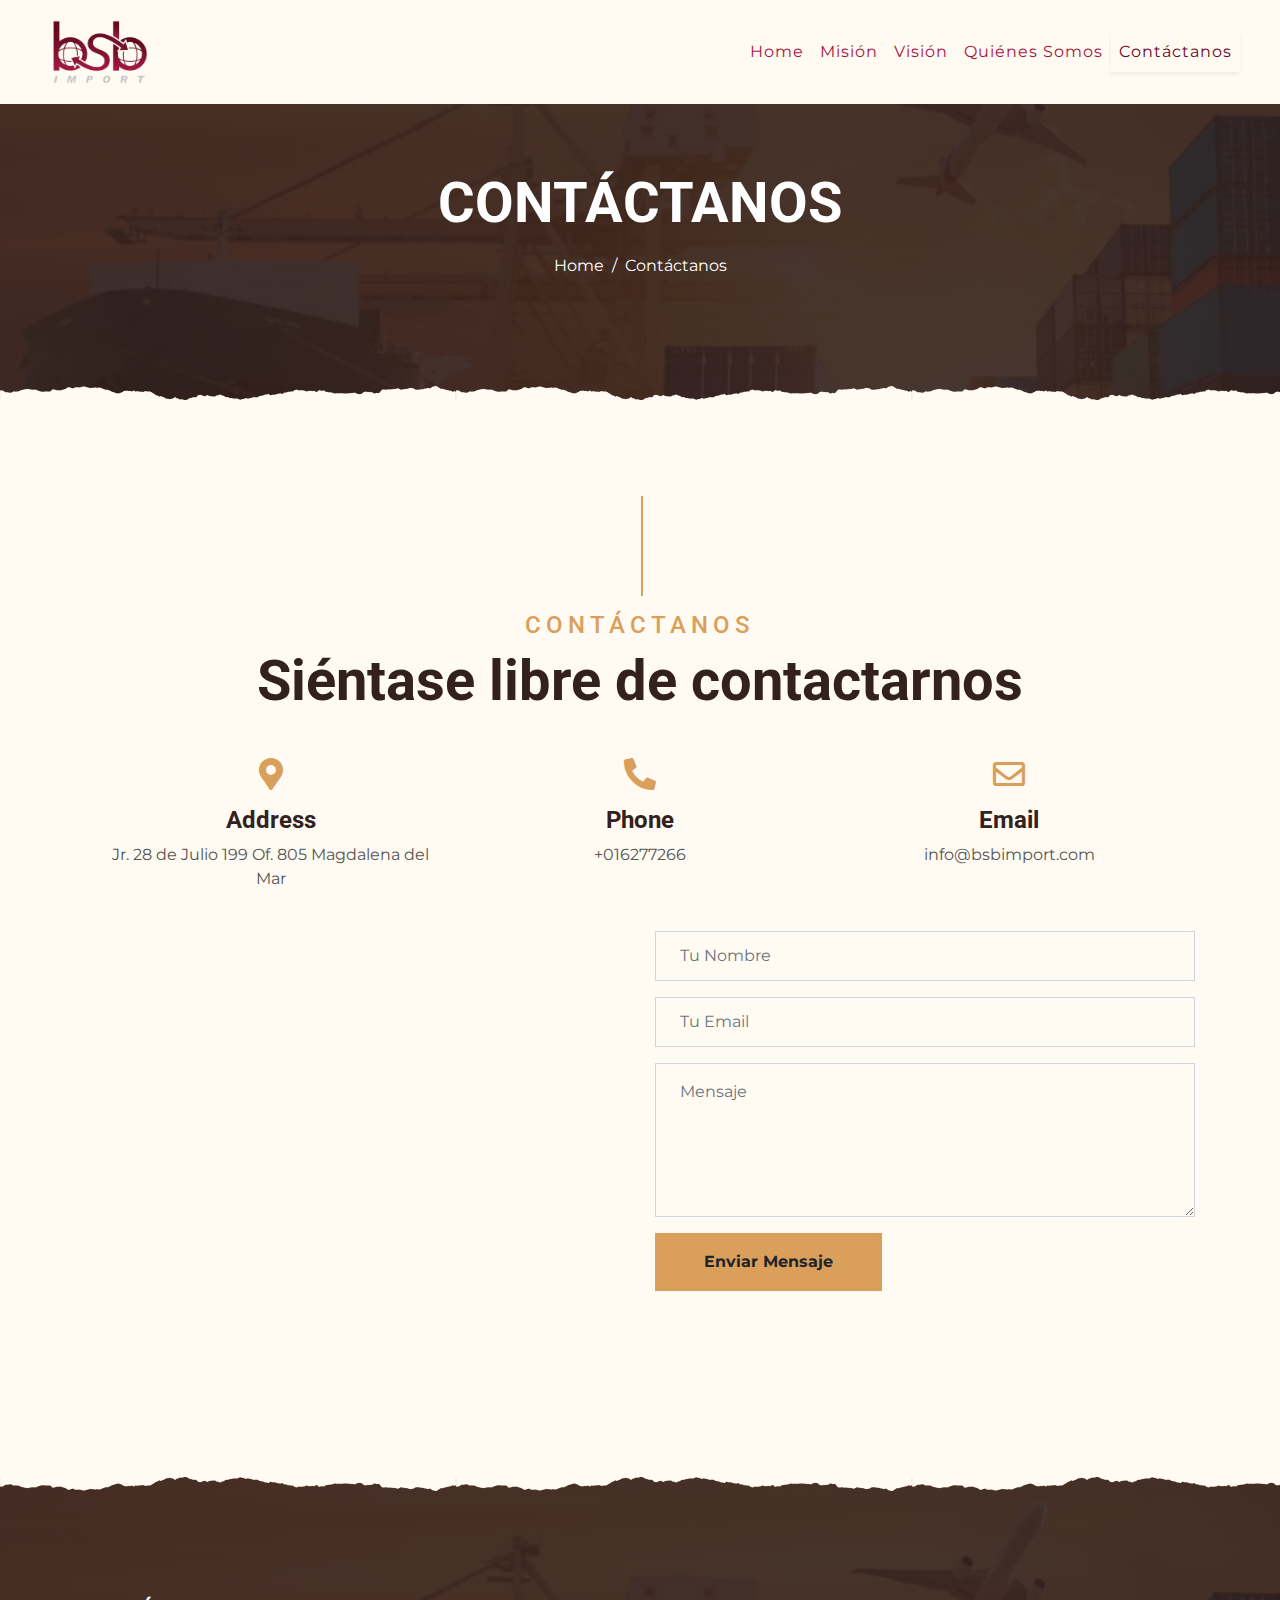
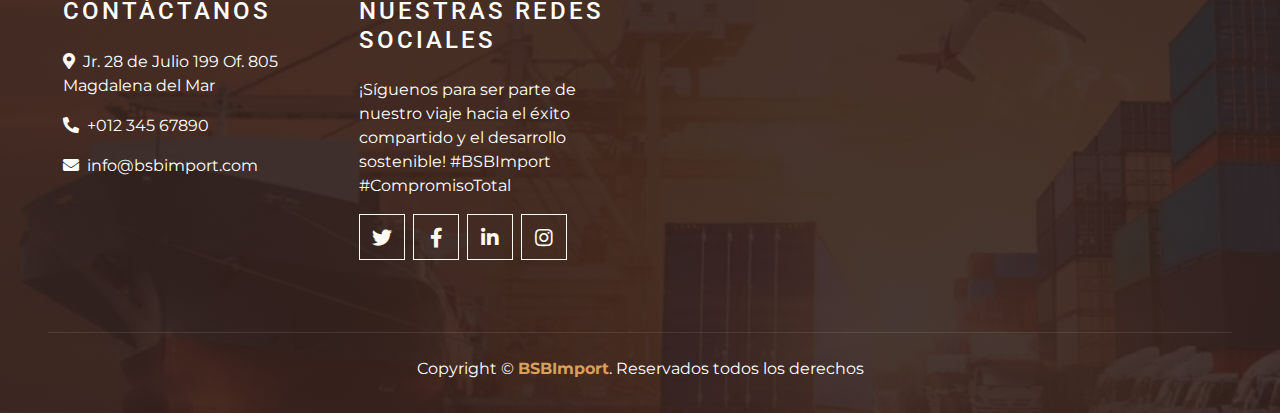
==== commit e1206f50: "Cambios Yeffer" ====
--- a/bsb/Contáctanos.html
+++ b/bsb/Contáctanos.html
@@ -9,7 +9,7 @@
     <meta content="Free Website Template" name="description">
 
     <!-- Favicon -->
-    <link href="img/logo.jpg" rel="icon">
+    <link href="img/LogoEmpresa.png" rel="icon">
 
     <!-- Google Font -->
     <link rel="preconnect" href="https://fonts.gstatic.com">
@@ -25,6 +25,7 @@
 
     <!-- Customized Bootstrap Stylesheet -->
     <link href="css/style.min.css" rel="stylesheet">
+    
 </head>
 
 <body>
@@ -32,19 +33,20 @@
     <div class="container-fluid p-0 nav-bar">
         <nav class="navbar navbar-expand-lg navbar-light" style="background-color: #FFFBF2;">
             <a href="index.html" class="navbar-brand px-lg-4 m-0" style="color: #a61542; letter-spacing: 1px;">
-                <img src="img/logo.jpg" alt="KOPPEE Logo" class="img-fluid" style="max-width: 120px; height: auto;">
+                <img src="img/LogoEmpresa.png" alt="KOPPEE Logo" class="img-fluid" style="max-width: 120px; height: auto;">
             </a>
             <button type="button" class="navbar-toggler" data-toggle="collapse" data-target="#navbarCollapse">
                 <span class="navbar-toggler-icon"></span>
             </button>
             <div class="collapse navbar-collapse justify-content-between" id="navbarCollapse">
                 <div class="navbar-nav ml-auto p-4">
-                    <a href="index.html" class="nav-item nav-link active" style="color: #a61542; letter-spacing: 1px; text-decoration: underline;">Home</a>
-                    <a href="Misión.html" class="nav-item nav-link" style="color: #a61542; letter-spacing: 1px; text-decoration: underline;">Misión</a>
-                    <a href="Visión.html" class="nav-item nav-link" style="color: #a61542; letter-spacing: 1px; text-decoration: underline;">Visión</a>
-                    <a href="somos.html" class="nav-item nav-link" style="color: #a61542; letter-spacing: 1px; text-decoration: underline;">Quiénes Somos</a>
-                    <a href="Contáctanos.html" class="nav-item nav-link" style="color: #a61542; letter-spacing: 1px; text-decoration: underline;">Contáctanos</a>
-                </div>
+    <a href="index.html" class="nav-item nav-link active" style="color: #a61542; letter-spacing: 1px;">Home</a>
+    <a href="Misión.html" class="nav-item nav-link" style="color: #a61542; letter-spacing: 1px;">Misión</a>
+    <a href="Visión.html" class="nav-item nav-link" style="color: #a61542; letter-spacing: 1px;">Visión</a>
+    <a href="somos.html" class="nav-item nav-link" style="color: #a61542; letter-spacing: 1px;">Quiénes Somos</a>
+    <a href="Contáctanos.html" class="nav-item nav-link shadow-sm" style="color: #6b0327; letter-spacing: 1px;">Contáctanos</a>
+</div>
+
             </div>
         </nav>
     </div>
@@ -78,25 +80,26 @@
                 <div class="col-sm-4 text-center mb-3">
                     <i class="fa fa-2x fa-map-marker-alt mb-3 text-primary"></i>
                     <h4 class="font-weight-bold">Address</h4>
-                    <p>123 Street, New York, USA</p>
+                    <p>Jr. 28 de Julio 199 Of. 805 Magdalena del Mar</p>
                 </div>
                 <div class="col-sm-4 text-center mb-3">
                     <i class="fa fa-2x fa-phone-alt mb-3 text-primary"></i>
                     <h4 class="font-weight-bold">Phone</h4>
-                    <p>+012 345 6789</p>
+                    <p>+016277266</p>
                 </div>
                 <div class="col-sm-4 text-center mb-3">
                     <i class="far fa-2x fa-envelope mb-3 text-primary"></i>
                     <h4 class="font-weight-bold">Email</h4>
-                    <p>info@example.com</p>
+                    <p>info@bsbimport.com</p>
                 </div>
             </div>
             <div class="row">
                 <div class="col-md-6 pb-5">
                     <iframe style="width: 100%; height: 443px;"
-                        src="https://www.google.com/maps/embed?pb=!1m18!1m12!1m3!1d2466341.232487038!2d-74.76609871294468!3d-9.190000000000012!2m3!1f0!2f0!3f0!3m2!1i1024!2i768!4f13.1!3m3!1m2!1s0x9105cf3b7842a0c1%3A0xbec3c71d9154f874!2sPeru!5e0!3m2!1sen!2sus!4v1603794290143!5m2!1sen!2sus"
+                        src="https://www.google.com/maps/embed?pb=!1m18!1m12!1m3!1d1958.2079405270812!2d-76.9819!3d-12.0417!2m3!1f0!2f0!3f0!3m2!1i1024!2i768!4f13.1!3m3!1m2!1s0x9105cf3bb0b1e08b%3A0x86b1f0900ef5cde1!2sMall%20Aventura%20Santa%20Anita!5e0!3m2!1sen!2sus!4v1603794290143!5m2!1sen!2sus"
                         frameborder="0" style="border:0;" allowfullscreen="" aria-hidden="false" tabindex="0"></iframe>
                 </div>
+                
                 <div class="col-md-6 pb-5">
                     <div class="contact-form">
                         <div id="success"></div>
@@ -134,16 +137,16 @@
         <div class="row mx-0 pt-5 px-sm-3 px-lg-5 mt-4">
             <div class="col-lg-3 col-md-6 mb-5">
                 <h4 class="text-white text-uppercase mb-4" style="letter-spacing: 3px;">Contáctanos</h4>
-                <p><i class="fa fa-map-marker-alt mr-2"></i>123 Street, New York, USA</p>
+                <p><i class="fa fa-map-marker-alt mr-2"></i>Jr. 28 de Julio 199 Of. 805 Magdalena del Mar</p>
                 <p><i class="fa fa-phone-alt mr-2"></i>+012 345 67890</p>
-                <p class="m-0"><i class="fa fa-envelope mr-2"></i>info@example.com</p>
+                <p class="m-0"><i class="fa fa-envelope mr-2"></i>info@bsbimport.com</p>
             </div>
             <div class="col-lg-3 col-md-6 mb-5">
                 <h4 class="text-white text-uppercase mb-4" style="letter-spacing: 3px;">Nuestras Redes Sociales</h4>
                 <p>¡Síguenos para ser parte de nuestro viaje hacia el éxito compartido y el desarrollo sostenible! #BSBImport #CompromisoTotal</p>
                 <div class="d-flex justify-content-start">
                     <a class="btn btn-lg btn-outline-light btn-lg-square mr-2" href="#"><i class="fab fa-twitter"></i></a>
-                    <a class="btn btn-lg btn-outline-light btn-lg-square mr-2" href="#"><i class="fab fa-facebook-f"></i></a>
+                    <a class="btn btn-lg btn-outline-light btn-lg-square mr-2" href="https://web.facebook.com/profile.php?id=61555189925388"><i class="fab fa-facebook-f"></i></a>
                     <a class="btn btn-lg btn-outline-light btn-lg-square mr-2" href="#"><i class="fab fa-linkedin-in"></i></a>
                     <a class="btn btn-lg btn-outline-light btn-lg-square" href="#"><i class="fab fa-instagram"></i></a>
                 </div>
